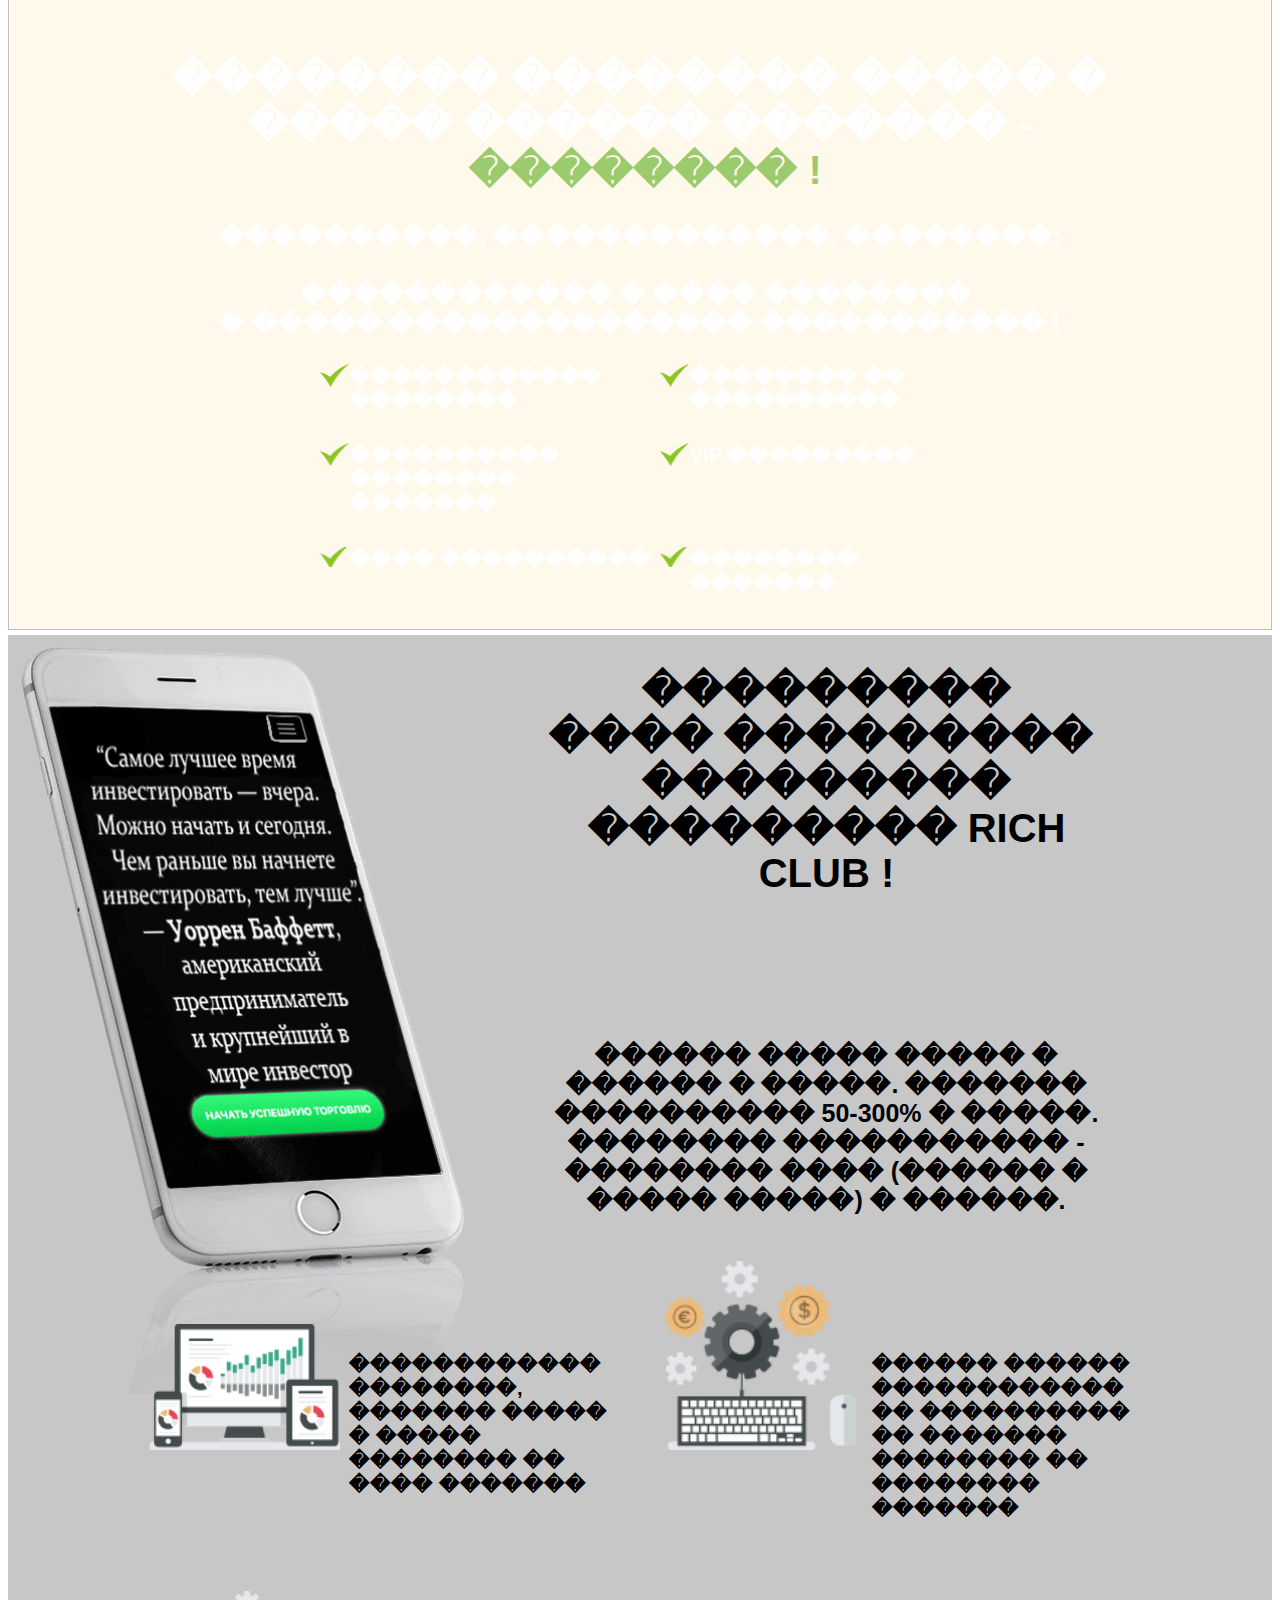
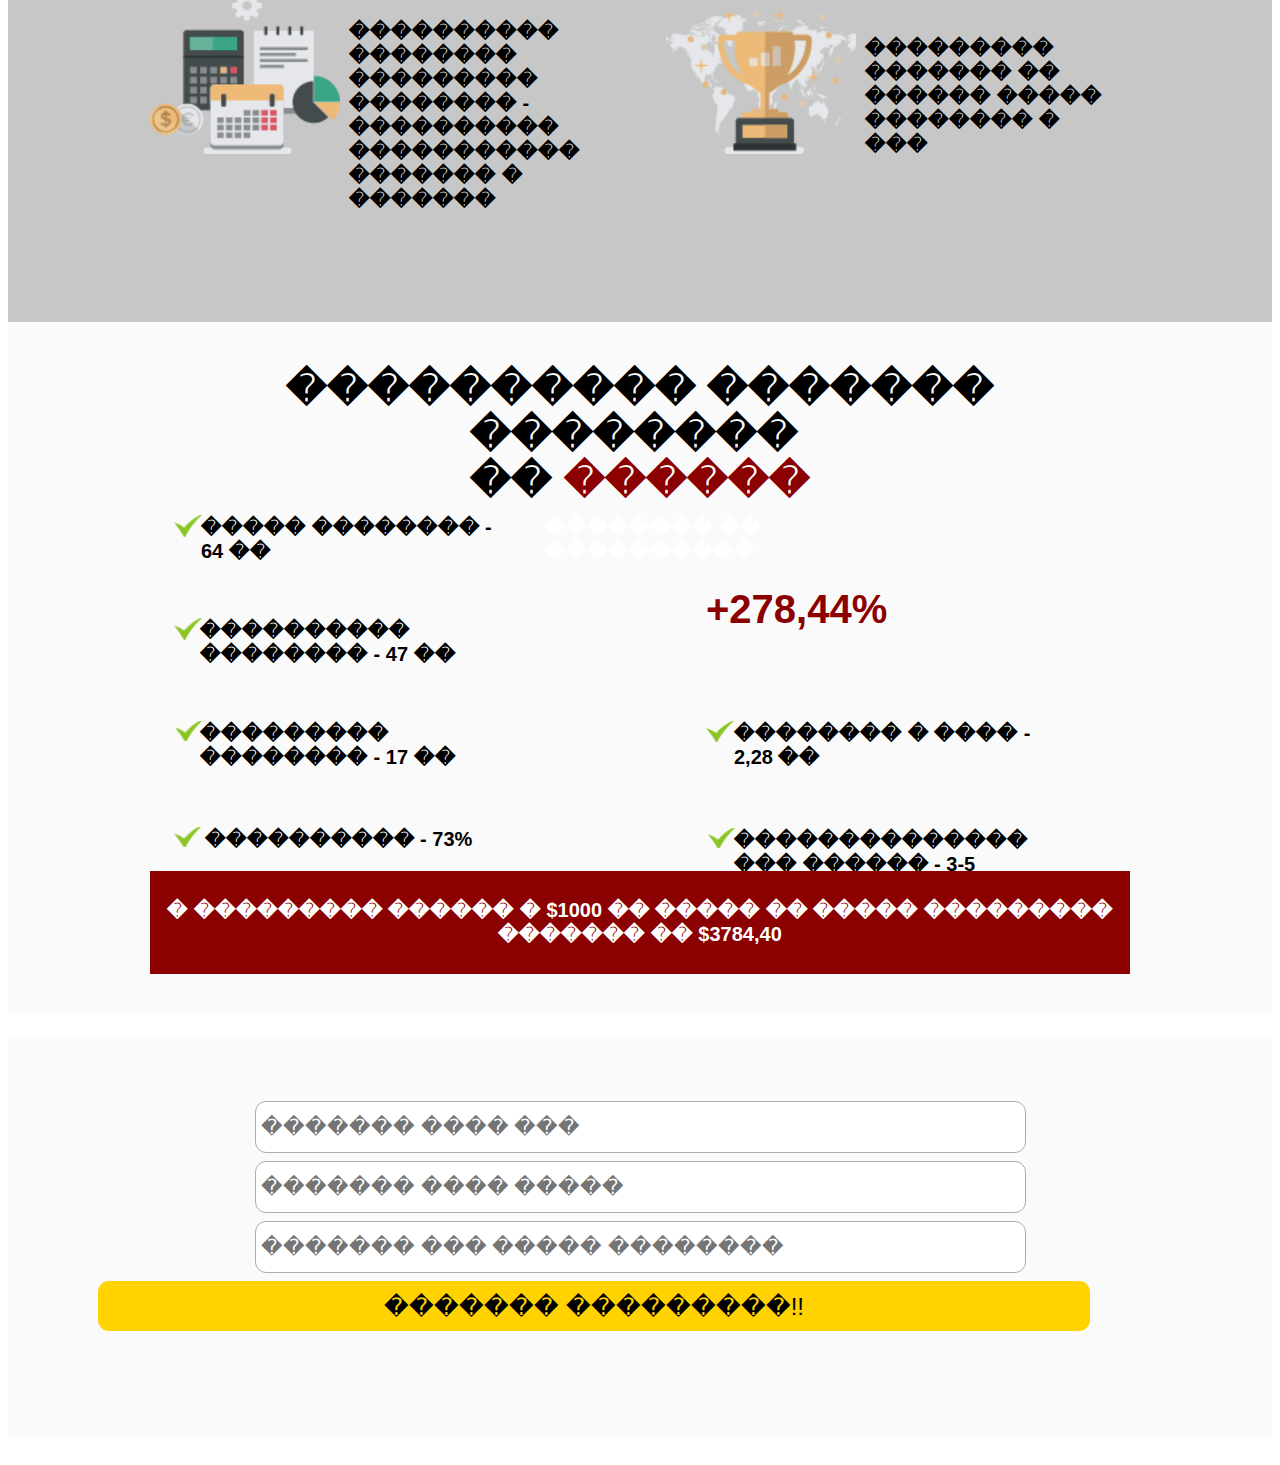
==== index.htm @ 6440cd46 "1" ====
<!DOCTYPE html>
<html lang="ru">
<head>
   
    
    
    
    <link id="viewerMainStyle" rel="stylesheet" type="text/css" href="https://static.parastorage.com/services/wix-bolt/1.2495.0/node_modules/wix-santa/static/css/viewer.min.css">
   
        <link rel="stylesheet" type="text/css" href="https://static.parastorage.com/services/santa-resources/resources/viewer/user-site-fonts/v5/languages.css">
        <link rel="stylesheet" type="text/css" href="https://fonts.googleapis.com/css?family=Anton:n,b,i,bi|Basic:n,b,i,bi|Caudex:n,b,i,bi|Chelsea+Market:n,b,i,bi|Corben:n,b,i,bi|EB+Garamond:n,b,i,bi|Enriqueta:n,b,i,bi|Forum:n,b,i,bi|Fredericka+the+Great:n,b,i,bi|Jockey+One:n,b,i,bi|Josefin+Slab:n,b,i,bi|Jura:n,b,i,bi|Kelly+Slab:n,b,i,bi|Marck+Script:n,b,i,bi|Lobster:n,b,i,bi|Mr+De+Haviland:n,b,i,bi|Niconne:n,b,i,bi|Noticia+Text:n,b,i,bi|Overlock:n,b,i,bi|Patrick+Hand:n,b,i,bi|Play:n,b,i,bi|Sarina:n,b,i,bi|Signika:n,b,i,bi|Spinnaker:n,b,i,bi|Monoton:n,b,i,bi|Sacramento:n,b,i,bi|Cookie:n,b,i,bi|Raleway:n,b,i,bi|Open+Sans+Condensed:300:n,b,i,bi|Amatic+SC:n,b,i,bi|Cinzel:n,b,i,bi|Sail:n,b,i,bi|Playfair+Display:n,b,i,bi|Libre+Baskerville:n,b,i,bi|Roboto:n,b,i,bi|Roboto:n,b,i,bi|Roboto:n,b,i,bi|Work+Sans:n,b,i,bi|Work+Sans:n,b,i,bi|Poppins:n,b,i,bi|Poppins:n,b,i,bi|Barlow:n,b,i,bi|Barlow:n,b,i,bi|Oswald:n,b,i,bi|Oswald:n,b,i,bi|Oswald:n,b,i,bi|Cormorant+Garamond:n,b,i,bi|Cormorant+Garamond:n,b,i,bi|Cormorant+Garamond:n,b,i,bi|Playfair+Display:n,b,i,bi|Dancing+Script:n,b,i,bi|Damion:n,b,i,bi|Suez+One:n,b,i,bi|Rozha+One:n,b,i,bi|Raleway:n,b,i,bi|Lato:n,b,i,bi|Questrial:n,b,i,bi|Montserrat:n,b,i,bi|&amp;subset=hebrew,arabic,latin">
    <link href="css/index.css" rel="stylesheet" type="text/css">
            <title>�������� �������</title>
        

        </head>

            
                <body class="prewarmup">
            

    


    <div id="SITE_CONTAINER"><style type="text/css" data-styleid="uploadedFonts"></style><div><style type="text/css" data-styleid="theme_fonts">.font_0 {font: normal normal normal 40px/1.4em proxima-n-w01-reg,sans-serif ;color:#414141;} 
.font_1 {font: normal normal normal 16px/1.4em din-next-w01-light,din-next-w02-light,din-next-w10-light,sans-serif ;color:#999997;} 
.font_2 {font: normal normal normal 28px/1.4em proxima-n-w01-reg,sans-serif ;color:#414141;} 
.font_3 {font: normal normal normal 60px/1.4em proxima-n-w01-reg,sans-serif ;color:#414141;} 
.font_4 {font: normal normal normal 40px/1.4em proxima-n-w01-reg,sans-serif ;color:#414141;} 
.font_5 {font: normal normal normal 25px/1.4em proxima-n-w01-reg,sans-serif ;color:#414141;} 
.font_6 {font: normal normal normal 22px/1.4em proxima-n-w01-reg,sans-serif ;color:#414141;} 
.font_7 {font: normal normal normal 17px/1.4em proxima-n-w01-reg,sans-serif ;color:#414141;} 
.font_8 {font: normal normal normal 15px/1.4em proxima-n-w01-reg,sans-serif ;color:#414141;} 
.font_9 {font: normal normal normal 14px/1.4em proxima-n-w01-reg,sans-serif ;color:#414141;} 
.font_10 {font: normal normal normal 12px/1.4em din-next-w01-light,din-next-w02-light,din-next-w10-light,sans-serif ;color:#999997;} 
</style><style type="text/css" data-styleid="theme_colors">.color_0 {color: #FFFFFF;}
.backcolor_0 {background-color: #FFFFFF;}
.color_1 {color: #FFFFFF;}
.backcolor_1 {background-color: #FFFFFF;}
.color_2 {color: #000000;}
.backcolor_2 {background-color: #000000;}
.color_3 {color: #ED1C24;}
.backcolor_3 {background-color: #ED1C24;}
.color_4 {color: #0088CB;}
.backcolor_4 {background-color: #0088CB;}
.color_5 {color: #FFCB05;}
.backcolor_5 {background-color: #FFCB05;}
.color_6 {color: #727272;}
.backcolor_6 {background-color: #727272;}
.color_7 {color: #B0B0B0;}
.backcolor_7 {background-color: #B0B0B0;}
.color_8 {color: #FFFFFF;}
.backcolor_8 {background-color: #FFFFFF;}
.color_9 {color: #727272;}
.backcolor_9 {background-color: #727272;}
.color_10 {color: #B0B0B0;}
.backcolor_10 {background-color: #B0B0B0;}
.color_11 {color: #FFFFFF;}
.backcolor_11 {background-color: #FFFFFF;}
.color_12 {color: #E8E6E6;}
.backcolor_12 {background-color: #E8E6E6;}
.color_13 {color: #C7C7C7;}
.backcolor_13 {background-color: #C7C7C7;}
.color_14 {color: #999997;}
.backcolor_14 {background-color: #999997;}
.color_15 {color: #414141;}
.backcolor_15 {background-color: #414141;}
.color_16 {color: #D9F0FD;}
.backcolor_16 {background-color: #D9F0FD;}
.color_17 {color: #BEE5FB;}
.backcolor_17 {background-color: #BEE5FB;}
.color_18 {color: #7FCCF7;}
.backcolor_18 {background-color: #7FCCF7;}
.color_19 {color: #40667C;}
.backcolor_19 {background-color: #40667C;}
.color_20 {color: #213D4D;}
.backcolor_20 {background-color: #213D4D;}
.color_21 {color: #ADC6F8;}
.backcolor_21 {background-color: #ADC6F8;}
.color_22 {color: #83A8F0;}
.backcolor_22 {background-color: #83A8F0;}
.color_23 {color: #155DE9;}
.backcolor_23 {background-color: #155DE9;}
.color_24 {color: #0E3E9B;}
.backcolor_24 {background-color: #0E3E9B;}
.color_25 {color: #071F4E;}
.backcolor_25 {background-color: #071F4E;}
.color_26 {color: #C4AEDD;}
.backcolor_26 {background-color: #C4AEDD;}
.color_27 {color: #9C7FBA;}
.backcolor_27 {background-color: #9C7FBA;}
.color_28 {color: #663898;}
.backcolor_28 {background-color: #663898;}
.color_29 {color: #442565;}
.backcolor_29 {background-color: #442565;}
.color_30 {color: #221333;}
.backcolor_30 {background-color: #221333;}
.color_31 {color: #E5FAD1;}
.backcolor_31 {background-color: #E5FAD1;}
.color_32 {color: #CAE5AF;}
.backcolor_32 {background-color: #CAE5AF;}
.color_33 {color: #9BCB6C;}
.backcolor_33 {background-color: #9BCB6C;}
.color_34 {color: #4E6636;}
.backcolor_34 {background-color: #4E6636;}
.color_35 {color: #27331B;}
.backcolor_35 {background-color: #27331B;}
</style></div><div data-aid="stylesContainer"><style type="text/css" data-styleid="pc1">.pc1screenWidthBackground {position:absolute;top:0;right:0;bottom:0;left:0;}
.pc1[data-state~="fixedPosition"] {position:fixed !important;left:auto !important;z-index:50;}
.pc1[data-state~="fixedPosition"].pc1_footer {top:auto;bottom:0;}
.pc1bg {position:absolute;top:0;right:0;bottom:0;left:0;}
.pc1inlineContent {position:absolute;top:0;right:0;bottom:0;left:0;}
.pc1centeredContent {position:absolute;top:0;right:0;bottom:0;left:0;}</style><style type="text/css" data-styleid="siteBackground">.siteBackground {width:100%;position:absolute;}
.siteBackgroundbgBeforeTransition {position:absolute;top:0;}
.siteBackgroundbgAfterTransition {position:absolute;top:0;}</style><style type="text/css" data-styleid="fc1">.fc1screenWidthBackground {position:absolute;top:0;right:0;bottom:0;left:0;}
.fc1[data-state~="fixedPosition"] {position:fixed !important;left:auto !important;z-index:50;}
.fc1[data-state~="fixedPosition"].fc1_footer {top:auto;bottom:0;}
.fc1bg {position:absolute;top:0;right:0;bottom:0;left:0;}
.fc1inlineContent {position:absolute;top:0;right:0;bottom:0;left:0;}
.fc1centeredContent {position:absolute;top:0;right:0;bottom:0;left:0;}</style><style type="text/css" data-styleid="p2">.p2bg {overflow:hidden;position:absolute;top:0;right:0;bottom:0;left:0;background-color:rgba(255, 255, 255, 1);}
.p2[data-state~="mobileView"] .p2bg {left:10px;right:10px;}
.p2inlineContent {position:absolute;top:0;right:0;bottom:0;left:0;bottom:20px;}</style><style type="text/css" data-styleid="strc1">.strc1:not([data-mobile-responsive]) > .strc1inlineContent {position:absolute;top:0;right:0;bottom:0;left:0;}
.strc1[data-mobile-responsive] > .strc1inlineContent {position:relative;}
.strc1[data-responsive] {display:-ms-grid;display:grid;justify-content:center;grid-template-columns:100%;grid-template-rows:1fr;-ms-grid-columns:100%;-ms-grid-rows:1fr;}
.strc1[data-responsive] > .strc1inlineContent {display:flex;}
.strc1[data-responsive] > * {position:relative;grid-row-start:1;grid-column-start:1;grid-row-end:2;grid-column-end:2;-ms-grid-row-span:1;-ms-grid-column-span:1;margin:0 auto;}</style><style type="text/css" data-styleid="mc1">.mc1:not([data-mobile-responsive]) .mc1inlineContent,.mc1:not([data-mobile-responsive]) .mc1container {position:absolute;top:0;right:0;bottom:0;left:0;}</style><style type="text/css" data-styleid="ca1">.ca1_zoomedin {cursor:url(https://static.parastorage.com/services/skins/2.1229.80/images/wysiwyg/core/themes/base/cursor_zoom_out.png), url(https://static.parastorage.com/services/skins/2.1229.80/images/wysiwyg/core/themes/base/cursor_zoom_out.cur), auto;overflow:hidden;display:block;}
.ca1_zoomedout {cursor:url(https://static.parastorage.com/services/skins/2.1229.80/images/wysiwyg/core/themes/base/cursor_zoom_in.png), url(https://static.parastorage.com/services/skins/2.1229.80/images/wysiwyg/core/themes/base/cursor_zoom_in.cur), auto;}
.ca1link {display:block;overflow:hidden;}
.ca1img {overflow:hidden;}
.ca1imgimage {position:static;box-shadow:#000 0 0 0;user-select:none;}</style><style type="text/css" data-styleid="txtNew">.txtNew {word-wrap:break-word;text-align:start;}
.txtNew_override-left * {text-align:left !important;}
.txtNew_override-right * {text-align:right !important;}
.txtNew_override-center * {text-align:center !important;}
.txtNew_override-justify * {text-align:justify !important;}
.txtNew > * {pointer-events:auto;}
.txtNew li {font-style:inherit;font-weight:inherit;line-height:inherit;letter-spacing:normal;}
.txtNew ol,.txtNew ul {padding-left:1.3em;padding-right:0;margin-left:0.5em;margin-right:0;line-height:normal;letter-spacing:normal;}
.txtNew ul {list-style-type:disc;}
.txtNew ol {list-style-type:decimal;}
.txtNew ul ul,.txtNew ol ul {list-style-type:circle;}
.txtNew ul ul ul,.txtNew ol ul ul {list-style-type:square;}
.txtNew ul ol ul,.txtNew ol ol ul {list-style-type:square;}
.txtNew ul[dir="rtl"],.txtNew ol[dir="rtl"] {padding-left:0;padding-right:1.3em;margin-left:0;margin-right:0.5em;}
.txtNew ul[dir="rtl"] ul,.txtNew ul[dir="rtl"] ol,.txtNew ol[dir="rtl"] ul,.txtNew ol[dir="rtl"] ol {padding-left:0;padding-right:1.3em;margin-left:0;margin-right:0.5em;}
.txtNew p {margin:0;line-height:normal;letter-spacing:normal;}
.txtNew h1 {margin:0;line-height:normal;letter-spacing:normal;}
.txtNew h2 {margin:0;line-height:normal;letter-spacing:normal;}
.txtNew h3 {margin:0;line-height:normal;letter-spacing:normal;}
.txtNew h4 {margin:0;line-height:normal;letter-spacing:normal;}
.txtNew h5 {margin:0;line-height:normal;letter-spacing:normal;}
.txtNew h6 {margin:0;line-height:normal;letter-spacing:normal;}
.txtNew a {color:inherit;}</style><style type="text/css" data-styleid="s_BIwzIGroupSkin">.s_BIwzIGroupSkin {pointer-events:none;}
.s_BIwzIGroupSkin_ie10 {max-width:0;max-height:0;}
.s_BIwzIGroupSkininlineContent {pointer-events:all;}</style><style type="text/css" data-styleid="style-jvmhqflw">.style-jvmhqflwbg {overflow:hidden;position:absolute;top:0;right:0;bottom:0;left:0;background-color:rgba(139, 0, 0, 1);}
.style-jvmhqflwinlineContent {position:absolute;top:0;right:0;bottom:0;left:0;}</style></div></div></header><main data-is-mobile="false" data-is-mesh="true" data-site-width="980" style="left:0;margin-left:0;width:100%;min-width:980px;top:0;bottom:;right:;position:" class="pc1" data-state="" id="PAGES_CONTAINER"><div style="left:0" id="PAGES_CONTAINERscreenWidthBackground" class="pc1screenWidthBackground"></div><div style="position:relative" id="PAGES_CONTAINERcenteredContent" class="pc1centeredContent"><div style="display:none" id="PAGES_CONTAINERbg" class="pc1bg"></div><div style="position:relative" id="PAGES_CONTAINERinlineContent" class="pc1inlineContent"><div style="width:100%"><div data-ismobile="false" data-is-mesh-layout="true" style="height:100%;left:0;position:relative;top:;bottom:;right:" class="p2" id="c1dmp"><div style="margin-left:calc((100% - 980px) / 2);width:980px" id="c1dmpbg" class="p2bg"></div><div id="c1dmpinlineContent" class="p2inlineContent"><style id="c1dmp-mesh-styles">
    
#c1dmpinlineContent {
    height: auto;
    width: 100%;
    position: relative;
}

#c1dmpinlineContent-gridWrapper {
    display: flex;
    pointer-events: none;
}

#c1dmpinlineContent-gridContainer {
    position: static;
    display: grid;
    height: auto;
    width: 100%;
    min-height: 604px;
    margin-top: -104px;
    grid-template-rows: min-content min-content min-content min-content min-content min-content 1fr;
    grid-template-columns: 100%;
    padding-bottom: 20px;
    box-sizing: border-box;
}

#comp-jvmfhn15 {
    position: relative;
    margin: 0px 0px 5px calc((100% - 980px) * 0.5);
    left: 0px;
    grid-area: 1 / 1 / 2 / 2;
    justify-self: start;
    align-self: start;
}

#comp-jvmgnqwz {
    position: relative;
    margin: 0px 0px 1px calc((100% - 980px) * 0.5);
    left: 0px;
    grid-area: 2 / 1 / 3 / 2;
    justify-self: start;
    align-self: start;
}

#comp-jvmhf3rq {
    position: relative;
    margin: 0px 0px 0 calc((100% - 980px) * 0.5);
    left: 0px;
    grid-area: 3 / 1 / 7 / 2;
    justify-self: start;
    align-self: start;
}

#comp-jvmhfhe9 {
    position: relative;
    margin: 42px 0px 10px calc((100% - 980px) * 0.5);
    left: 0px;
    grid-area: 3 / 1 / 4 / 2;
    justify-self: start;
    align-self: start;
}

#comp-jvmhpsmm {
    position: relative;
    margin: 0px 0px 63px calc((100% - 980px) * 0.5);
    left: 0px;
    grid-area: 5 / 1 / 6 / 2;
    justify-self: start;
    align-self: start;
}

#comp-jvmht5jy {
    position: relative;
    margin: 0px 0px 0 calc((100% - 980px) * 0.5);
    left: 0px;
    grid-area: 7 / 1 / 8 / 2;
    justify-self: start;
    align-self: start;
}

#c1dmpinlineContent-wedge-5 {
    visibility: hidden;
    height: 548px;
    width: 0;
    grid-area: 3 / 1 / 5 / 2;
}

#c1dmpcenteredContent {
    position: relative;
}

#c1dmpinlineContent-gridContainer > * {
    pointer-events: initial;
}

#c1dmpinlineContent-gridContainer > [id$="-rotated-wrapper"] {
    pointer-events: none;
}

#c1dmpinlineContent-gridContainer > [id$="-rotated-wrapper"] > * {
    pointer-events: initial;
}</style><div id="c1dmpinlineContent-gridWrapper" data-mesh-internal="true"><div id="c1dmpinlineContent-gridContainer" data-mesh-internal="true"><section style="left:0;width:100%;min-width:980px;height:auto;top:;bottom:;right:;position:;margin-left:0" data-responsive="true" data-is-screen-width="true" data-col-margin="0" data-row-margin="0" class="strc1" id="comp-jvmfhn15"><div style="position:absolute;top:0;width:calc(100% - 0px);height:100%;overflow:hidden;pointer-events:auto;min-width:980px;left:0;right:0;bottom:0" data-page-id="c1dmp" data-enable-video="true" data-bg-effect-name="" data-media-type="" data-render-fixed-position="true" data-use-clip-path="" data-needs-clipping="" class="strc1balata" id="comp-jvmfhn15balata"><div style="position:absolute;width:100%;height:100%;top:0;background-color:transparent" data-background-image="" data-position="absolute" class="bgColor" id="comp-jvmfhn15balatabgcolor"><div style="width:100%;height:100%;position:absolute;top:0;background-image:;opacity:1" id="comp-jvmfhn15balatabgcoloroverlay" class="bgColoroverlay"></div></div></div><div style="position:relative;width:calc(100% - 0px);min-width:980px" id="comp-jvmfhn15inlineContent" class="strc1inlineContent"><div style="position:relative;width:100%;left:0;flex:980;margin-left:0;min-width:980px;top:0;margin-top:0;margin-bottom:0;height:;display:flex;bottom:;right:" data-content-width="980" data-is-mesh="true" class="mc1" id="comp-jvmfhn6j"><div style="position:relative;height:100%;width:100%" id="comp-jvmfhn6jcontainer" class="mc1container"><div style="position:absolute;top:0;width:100%;height:100%;overflow:hidden;pointer-events:auto;left:0;right:0;bottom:0" data-page-id="c1dmp" data-enable-video="true" data-bg-effect-name="" data-media-type="Image" data-render-fixed-position="true" data-use-clip-path="" data-needs-clipping="" class="mc1balata" id="comp-jvmfhn6jbalata"><div style="position:absolute;width:100%;height:100%;top:0;background-color:rgba(255, 249, 235, 1)" data-background-image="" data-position="absolute" class="bgColor" id="comp-jvmfhn6jbalatabgcolor"><div style="width:100%;height:100%;position:absolute;top:0;background-image:;opacity:1" id="comp-jvmfhn6jbalatabgcoloroverlay" class="bgColoroverlay"></div></div><div style="position:absolute;pointer-events:auto;width:100%;height:100%;top:0" data-effect="none" data-fitting="fill" data-align="center" class="bgMedia" id="comp-jvmfhn6jbalatamedia"><div data-type="image" style="width:100%;height:100%;position:absolute;top:0;left:0" data-has-bg-scroll-effect="" data-style="position:absolute" class="bgImage" id="comp-jvmfhn6jbalatamediaimage"><img id="comp-jvmfhn6jbalatamediaimageimage" style="width:100%;height:100%;object-position:50% 50%;object-fit:cover" alt="" data-type="image" itemProp="image" src="https://static.wixstatic.com/media/fa9b97_bba83a8e0618417a890f71d137fee001~mv2.jpg/v1/fill/w_245,h_138,al_c,q_80,usm_0.66_1.00_0.01,blur_2/fa9b97_bba83a8e0618417a890f71d137fee001~mv2.jpg"/></div></div></div><div style="position:relative;left:0;right:0;top:0;bottom:0;width:100%;height:100%" id="comp-jvmfhn6jinlineContentParent" class="mc1inlineContentParent"><div style="width:100%;position:relative;top:0;bottom:0" id="comp-jvmfhn6jinlineContent" class="mc1inlineContent"><style id="comp-jvmfhn6j-mesh-styles">
    
#comp-jvmfhn6jinlineContent {
    height: auto;
    width: 100%;
    position: relative;
}

#comp-jvmfhn6jinlineContent-gridWrapper {
    pointer-events: none;
}

#comp-jvmfhn6jinlineContent-gridContainer {
    position: static;
    display: grid;
    height: auto;
    width: 100%;
    min-height: auto;
    grid-template-rows: min-content 1fr;
    grid-template-columns: 100%;
}

#comp-jvmfjasd {
    position: relative;
    margin: 151px 0px 26px calc((100% - 980px) * 0.5);
    left: 0px;
    grid-area: 1 / 1 / 2 / 2;
    justify-self: start;
    align-self: start;
}

#comp-jvmhhapa {
    position: relative;
    margin: 0px 0px 35px calc((100% - 980px) * 0.5);
    left: 170px;
    grid-area: 2 / 1 / 3 / 2;
    justify-self: start;
    align-self: start;
}

#comp-jvmfhn6jcenteredContent {
    position: relative;
}

#comp-jvmfhn6jinlineContent-gridContainer > * {
    pointer-events: initial;
}

#comp-jvmfhn6jinlineContent-gridContainer > [id$="-rotated-wrapper"] {
    pointer-events: none;
}

#comp-jvmfhn6jinlineContent-gridContainer > [id$="-rotated-wrapper"] > * {
    pointer-events: initial;
}</style><div id="comp-jvmfhn6jinlineContent-gridWrapper" data-mesh-internal="true"><div id="comp-jvmfhn6jinlineContent-gridContainer" data-mesh-internal="true"><div data-packed="false" style="top:;bottom:;left:;right:;width:980px;height:auto;position:;min-height:233px;pointer-events:none" data-min-height="233" class="txtNew" id="comp-jvmfjasd"><h1 class="font_0" style="text-align:center;"><span style="font-weight:bold;"><span class="color_11">�������� �������� ����� � ����� ������ ������� -</span>&nbsp;<span class="color_33">�������� !</span></span></h1>

<h2 class="font_2" style="font-size:25px; text-align:center;">&nbsp;</h2>

<h2 class="font_2" style="font-size:25px; text-align:center;"><span class="color_11"><span style="font-weight:bold;"><span style="font-size:25px;">����������, �������������, ��������:</span></span></span></h2>

<h2 class="font_2" style="font-size:25px; text-align:center;"><span class="color_11"><span style="font-weight:bold;"><span style="font-size:25px;"><span class="wixGuard"></br></span></span></span></span></h2>

<h3 class="font_3" style="font-size:25px; text-align:center;"><span class="color_11"><span style="font-weight:bold;"><span style="font-size:25px;">������������ � ���� ��������&nbsp;<br />
� ����� �������������� ����������� !</span></span></span></h3></div><div style="pointer-events:none;top:;bottom:;left:;right:;position:" class="s_BIwzIGroupSkin" id="comp-jvmhhapa"><div class="s_BIwzIGroupSkininlineContent" style="pointer-events:none" id="comp-jvmhhapainlineContent"><style id="comp-jvmhhapa-mesh-styles">
    
#comp-jvmhhapainlineContent {
    height: auto;
    width: 680px;
    position: relative;
}

#comp-jvmhhapainlineContent-gridWrapper {
    pointer-events: none;
}

#comp-jvmhhapainlineContent-gridContainer {
    position: static;
    display: grid;
    height: auto;
    width: 100%;
    min-height: auto;
    grid-template-rows: min-content min-content 1fr;
    grid-template-columns: 100%;
}

#comp-jvmge907 {
    position: relative;
    margin: 0px 0px 31px 0;
    left: 0px;
    grid-area: 1 / 1 / 2 / 2;
    justify-self: start;
    align-self: start;
}

#comp-jvmflqsy {
    position: relative;
    margin: 0px 0px 31px 0;
    left: 30px;
    grid-area: 1 / 1 / 2 / 2;
    justify-self: start;
    align-self: start;
}

#comp-jvmghg2u {
    position: relative;
    margin: 0px 0px 31px 0;
    left: 340px;
    grid-area: 1 / 1 / 2 / 2;
    justify-self: start;
    align-self: start;
}

#comp-jvmghg2j {
    position: relative;
    margin: 0px 0px 31px 0;
    left: 370px;
    grid-area: 1 / 1 / 2 / 2;
    justify-self: start;
    align-self: start;
}

#comp-jvmggnab {
    position: relative;
    margin: 0px 0px 56px 0;
    left: 0px;
    grid-area: 2 / 1 / 3 / 2;
    justify-self: start;
    align-self: start;
}

#comp-jvmggn93 {
    position: relative;
    margin: 0px 0px 32px 0;
    left: 30px;
    grid-area: 2 / 1 / 3 / 2;
    justify-self: start;
    align-self: start;
}

#comp-jvmgjcfi {
    position: relative;
    margin: 0px 0px 56px 0;
    left: 340px;
    grid-area: 2 / 1 / 3 / 2;
    justify-self: start;
    align-self: start;
}

#comp-jvmgjcf9 {
    position: relative;
    margin: 0px 0px 56px 0;
    left: 370px;
    grid-area: 2 / 1 / 3 / 2;
    justify-self: start;
    align-self: start;
}

#comp-jvmgh6tq {
    position: relative;
    margin: 0px 0px 3px 0;
    left: 0px;
    grid-area: 3 / 1 / 4 / 2;
    justify-self: start;
    align-self: start;
}

#comp-jvmgh6te {
    position: relative;
    margin: 0px 0px 0px 0;
    left: 30px;
    grid-area: 3 / 1 / 4 / 2;
    justify-self: start;
    align-self: start;
}

#comp-jvmgjm53 {
    position: relative;
    margin: 0px 0px 3px 0;
    left: 340px;
    grid-area: 3 / 1 / 4 / 2;
    justify-self: start;
    align-self: start;
}

#comp-jvmgjm4v {
    position: relative;
    margin: 0px 0px 0px 0;
    left: 370px;
    grid-area: 3 / 1 / 4 / 2;
    justify-self: start;
    align-self: start;
}

#comp-jvmhhapacenteredContent {
    position: relative;
}

#comp-jvmhhapainlineContent-gridContainer > * {
    pointer-events: initial;
}

#comp-jvmhhapainlineContent-gridContainer > [id$="-rotated-wrapper"] {
    pointer-events: none;
}

#comp-jvmhhapainlineContent-gridContainer > [id$="-rotated-wrapper"] > * {
    pointer-events: initial;
}</style><div id="comp-jvmhhapainlineContent-gridWrapper" data-mesh-internal="true"><div id="comp-jvmhhapainlineContent-gridContainer" data-mesh-internal="true"><div style="top:;bottom:;left:;right:;width:29px;height:23px;position:" data-exact-height="23" data-content-padding-horizontal="0" data-content-padding-vertical="0" data-display-mode="fill" title="" class="ca1" id="comp-jvmge907"><div style="width:29px;height:23px" id="comp-jvmge907link" class="ca1link"><div style="width:29px;height:23px;position:relative;top:0;left:0" data-has-bg-scroll-effect="" data-style="" class="ca1img" id="comp-jvmge907img"><img id="comp-jvmge907imgimage" style="object-position:50% 50%;width:29px;height:23px;object-fit:cover" alt="checkmark.png" data-type="image" itemProp="image" src="./images/checkmark.png"/></div></div></div><div data-packed="false" style="top:;bottom:;left:;right:;width:310px;height:auto;position:;min-height:23px;pointer-events:none" data-min-height="23" class="txtNew" id="comp-jvmflqsy"><h2 class="font_2" style="font-size:20px;"><span class="color_11"><span style="font-weight:bold;"><span style="font-size:20px;">������������ ��������</span></span></span></h2></div><div style="top:;bottom:;left:;right:;width:29px;height:23px;position:" data-exact-height="23" data-content-padding-horizontal="0" data-content-padding-vertical="0" data-display-mode="fill" title="" class="ca1" id="comp-jvmghg2u"><div style="width:29px;height:23px" id="comp-jvmghg2ulink" class="ca1link"><div style="width:29px;height:23px;position:relative;top:0;left:0" data-has-bg-scroll-effect="" data-style="" class="ca1img" id="comp-jvmghg2uimg"><img id="comp-jvmghg2uimgimage" style="object-position:50% 50%;width:29px;height:23px;object-fit:cover" alt="checkmark.png" data-type="image" itemProp="image" src="./images/checkmark.png"/></div></div></div><div data-packed="false" style="top:;bottom:;left:;right:;width:310px;height:auto;position:;min-height:23px;pointer-events:none" data-min-height="23" class="txtNew" id="comp-jvmghg2j"><h2 class="font_2" style="font-size:20px;"><span class="color_11"><span style="font-weight:bold;"><span style="font-size:20px;">�������� �� ����������</span></span></span></h2></div><div style="top:;bottom:;left:;right:;width:29px;height:23px;position:" data-exact-height="23" data-content-padding-horizontal="0" data-content-padding-vertical="0" data-display-mode="fill" title="" class="ca1" id="comp-jvmggnab"><div style="width:29px;height:23px" id="comp-jvmggnablink" class="ca1link"><div style="width:29px;height:23px;position:relative;top:0;left:0" data-has-bg-scroll-effect="" data-style="" class="ca1img" id="comp-jvmggnabimg"><img id="comp-jvmggnabimgimage" style="object-position:50% 50%;width:29px;height:23px;object-fit:cover" alt="checkmark.png" data-type="image" itemProp="image" src="./images/checkmark.png"/></div></div></div><div data-packed="false" style="top:;bottom:;left:;right:;width:310px;height:auto;position:;min-height:47px;pointer-events:none" data-min-height="47" class="txtNew" id="comp-jvmggn93"><h2 class="font_2" style="font-size:20px;"><span class="color_11"><span style="font-weight:bold;"><span style="font-size:20px;">���������� �������� �������</span></span></span></h2></div><div style="top:;bottom:;left:;right:;width:29px;height:23px;position:" data-exact-height="23" data-content-padding-horizontal="0" data-content-padding-vertical="0" data-display-mode="fill" title="" class="ca1" id="comp-jvmgjcfi"><div style="width:29px;height:23px" id="comp-jvmgjcfilink" class="ca1link"><div style="width:29px;height:23px;position:relative;top:0;left:0" data-has-bg-scroll-effect="" data-style="" class="ca1img" id="comp-jvmgjcfiimg"><img id="comp-jvmgjcfiimgimage" style="object-position:50% 50%;width:29px;height:23px;object-fit:cover" alt="checkmark.png" data-type="image" itemProp="image" src="./images/checkmark.png"/></div></div></div><div data-packed="false" style="top:;bottom:;left:;right:;width:310px;height:auto;position:;min-height:23px;pointer-events:none" data-min-height="23" class="txtNew" id="comp-jvmgjcf9"><h2 class="font_2" style="font-size:20px;"><span class="color_11"><span style="font-weight:bold;"><span style="font-size:20px;">VIP ���������</span></span></span></h2></div><div style="top:;bottom:;left:;right:;width:29px;height:20px;position:" data-exact-height="20" data-content-padding-horizontal="0" data-content-padding-vertical="0" data-display-mode="fill" title="" class="ca1" id="comp-jvmgh6tq"><div style="width:29px;height:20px" id="comp-jvmgh6tqlink" class="ca1link"><div style="width:29px;height:20px;position:relative;top:0;left:0" data-has-bg-scroll-effect="" data-style="" class="ca1img" id="comp-jvmgh6tqimg"><img id="comp-jvmgh6tqimgimage" style="object-position:50% 50%;width:29px;height:20px;object-fit:cover" alt="checkmark.png" data-type="image" itemProp="image" src="./images/checkmark.png"/></div></div></div><div data-packed="false" style="top:;bottom:;left:;right:;width:310px;height:auto;position:;min-height:23px;pointer-events:none" data-min-height="23" class="txtNew" id="comp-jvmgh6te"><h2 class="font_2" style="font-size:20px;"><span class="color_11"><span style="font-weight:bold;"><span style="font-size:20px;">���� ����������</span></span></span></h2></div><div style="top:;bottom:;left:;right:;width:29px;height:20px;position:" data-exact-height="20" data-content-padding-horizontal="0" data-content-padding-vertical="0" data-display-mode="fill" title="" class="ca1" id="comp-jvmgjm53"><div style="width:29px;height:20px" id="comp-jvmgjm53link" class="ca1link"><div style="width:29px;height:20px;position:relative;top:0;left:0" data-has-bg-scroll-effect="" data-style="" class="ca1img" id="comp-jvmgjm53img"><img id="comp-jvmgjm53imgimage" style="object-position:50% 50%;width:29px;height:20px;object-fit:cover" alt="checkmark.png" data-type="image" itemProp="image" src="./images/checkmark.png"/></div></div></div><div data-packed="false" style="top:;bottom:;left:;right:;width:310px;height:auto;position:;min-height:23px;pointer-events:none" data-min-height="23" class="txtNew" id="comp-jvmgjm4v"><h2 class="font_2" style="font-size:20px;"><span class="color_11"><span style="font-weight:bold;"><span style="font-size:20px;">�������� �������</span></span></span></h2></div></div></div></div></div></div></div></div></div></div></div></div></section><section style="left:0;width:100%;min-width:980px;height:auto;top:;bottom:;right:;position:;margin-left:0" data-responsive="true" data-is-screen-width="true" data-col-margin="0" data-row-margin="0" class="strc1" id="comp-jvmgnqwz"><div style="position:absolute;top:0;width:calc(100% - 0px);height:100%;overflow:hidden;pointer-events:auto;min-width:980px;left:0;right:0;bottom:0" data-page-id="c1dmp" data-enable-video="true" data-bg-effect-name="" data-media-type="" data-render-fixed-position="true" data-use-clip-path="" data-needs-clipping="" class="strc1balata" id="comp-jvmgnqwzbalata"><div style="position:absolute;width:100%;height:100%;top:0;background-color:transparent" data-background-image="" data-position="absolute" class="bgColor" id="comp-jvmgnqwzbalatabgcolor"><div style="width:100%;height:100%;position:absolute;top:0;background-image:;opacity:1" id="comp-jvmgnqwzbalatabgcoloroverlay" class="bgColoroverlay"></div></div></div><div style="position:relative;width:calc(100% - 0px);min-width:980px" id="comp-jvmgnqwzinlineContent" class="strc1inlineContent"><div style="position:relative;width:100%;left:0;flex:980;margin-left:0;min-width:980px;top:0;margin-top:0;margin-bottom:0;height:;display:flex;bottom:;right:" data-content-width="980" data-is-mesh="true" class="mc1" id="comp-jvmgnr1q"><div style="position:relative;height:100%;width:100%" id="comp-jvmgnr1qcontainer" class="mc1container"><div style="position:absolute;top:0;width:100%;height:100%;overflow:hidden;pointer-events:auto;left:0;right:0;bottom:0" data-page-id="c1dmp" data-enable-video="true" data-bg-effect-name="" data-media-type="" data-render-fixed-position="true" data-use-clip-path="" data-needs-clipping="" class="mc1balata" id="comp-jvmgnr1qbalata"><div style="position:absolute;width:100%;height:100%;top:0;background-color:rgba(199, 199, 199, 1)" data-background-image="" data-position="absolute" class="bgColor" id="comp-jvmgnr1qbalatabgcolor"><div style="width:100%;height:100%;position:absolute;top:0;background-image:;opacity:1" id="comp-jvmgnr1qbalatabgcoloroverlay" class="bgColoroverlay"></div></div></div><div style="position:relative;left:0;right:0;top:0;bottom:0;width:100%;height:100%" id="comp-jvmgnr1qinlineContentParent" class="mc1inlineContentParent"><div style="width:100%;position:relative;top:0;bottom:0" id="comp-jvmgnr1qinlineContent" class="mc1inlineContent"><style id="comp-jvmgnr1q-mesh-styles">
    
#comp-jvmgnr1qinlineContent {
    height: auto;
    width: 100%;
    position: relative;
}

#comp-jvmgnr1qinlineContent-gridWrapper {
    pointer-events: none;
}

#comp-jvmgnr1qinlineContent-gridContainer {
    position: static;
    display: grid;
    height: auto;
    width: 100%;
    min-height: auto;
    grid-template-rows: min-content min-content 1fr;
    grid-template-columns: 100%;
}

#comp-jvmgrq6i {
    position: relative;
    margin: 9px 0px -133px calc((100% - 980px) * 0.5);
    left: -140px;
    grid-area: 1 / 1 / 2 / 2;
    justify-self: start;
    align-self: start;
}

#comp-jvmguhv4 {
    position: relative;
    margin: 32px 0px 21px calc((100% - 980px) * 0.5);
    left: 380px;
    grid-area: 1 / 1 / 2 / 2;
    justify-self: start;
    align-self: start;
}

#comp-jvmgxh9e {
    position: relative;
    margin: 63px 0px 10px calc((100% - 980px) * 0.5);
    left: 0px;
    grid-area: 2 / 1 / 3 / 2;
    justify-self: start;
    align-self: start;
}

#comp-jvmh1lqn {
    position: relative;
    margin: 0px 0px 66px calc((100% - 980px) * 0.5);
    left: 516px;
    grid-area: 2 / 1 / 3 / 2;
    justify-self: start;
    align-self: start;
}

#comp-jvmh57ee {
    position: relative;
    margin: 0px 0px 69px calc((100% - 980px) * 0.5);
    left: 0px;
    grid-area: 3 / 1 / 4 / 2;
    justify-self: start;
    align-self: start;
}

#comp-jvmh5gty {
    position: relative;
    margin: 17px 0px 10px calc((100% - 980px) * 0.5);
    left: 516px;
    grid-area: 3 / 1 / 4 / 2;
    justify-self: start;
    align-self: start;
}

#comp-jvmgnr1qcenteredContent {
    position: relative;
}

#comp-jvmgnr1qinlineContent-gridContainer > * {
    pointer-events: initial;
}

#comp-jvmgnr1qinlineContent-gridContainer > [id$="-rotated-wrapper"] {
    pointer-events: none;
}

#comp-jvmgnr1qinlineContent-gridContainer > [id$="-rotated-wrapper"] > * {
    pointer-events: initial;
}</style><div id="comp-jvmgnr1qinlineContent-gridWrapper" data-mesh-internal="true"><div id="comp-jvmgnr1qinlineContent-gridContainer" data-mesh-internal="true"><div style="top:;bottom:;left:;right:;width:462px;height:750px;position:" data-exact-height="750" data-content-padding-horizontal="0" data-content-padding-vertical="0" data-display-mode="fill" title="" class="ca1" id="comp-jvmgrq6i"><div style="width:462px;height:750px" id="comp-jvmgrq6ilink" class="ca1link"><div style="width:462px;height:750px;position:relative;top:0;left:0" data-has-bg-scroll-effect="" data-style="" class="ca1img" id="comp-jvmgrq6iimg"><img id="comp-jvmgrq6iimgimage" style="object-position:50% 50%;width:462px;height:750px;object-fit:cover" alt="phone_cut.png" data-type="image" itemProp="image" src="./images/phone_cut.png"/></div></div></div><div data-packed="false" style="top:;bottom:;left:;right:;width:593px;height:auto;position:;min-height:573px;pointer-events:none" data-min-height="573" class="txtNew" id="comp-jvmguhv4"><h1 class="font_0" style="text-align:center;"><span style="color:#000000;"><span style="font-weight:bold;">��������� ����&nbsp;���������&nbsp;<br />
��������� ���������&nbsp;RICH CLUB !</span></span></h1>

<h2 class="font_2" style="font-size:25px; text-align:center;">&nbsp;</h2>

<h2 class="font_2" style="font-size:25px; text-align:center;"><span class="wixGuard"></br> </span></h2>

<h2 class="font_2" style="font-size:25px; text-align:center;"><span class="wixGuard"></br> </span></h2>

<h2 class="font_2" style="font-size:25px; text-align:center;"><span class="wixGuard"></br> </span></h2>

<h2 class="font_2" style="font-size:25px; text-align:center;"><span class="wixGuard"></br> </span></h2>

<h2 class="font_2" style="font-size:25px; text-align:center;"><span style="color:#000000;"><span style="font-weight:bold;"><span style="font-size:25px;">������ ����� ����� � ������ � �����. ������� ���������� 50-300% � �����. �������� ����������� - �������� ���� (������ � ����� �����) � ������.</span></span></span></h2></div><div style="pointer-events:none;top:;bottom:;left:;right:;position:" class="s_BIwzIGroupSkin" id="comp-jvmgxh9e"><div class="s_BIwzIGroupSkininlineContent" style="pointer-events:none" id="comp-jvmgxh9einlineContent"><style id="comp-jvmgxh9e-mesh-styles">
    
#comp-jvmgxh9einlineContent {
    height: auto;
    width: 458px;
    position: relative;
}

#comp-jvmgxh9einlineContent-gridWrapper {
    pointer-events: none;
}

#comp-jvmgxh9einlineContent-gridContainer {
    position: static;
    display: grid;
    height: auto;
    width: 100%;
    min-height: auto;
    grid-template-rows: 1fr;
    grid-template-columns: 100%;
}

#comp-jvmgxhjm {
    position: relative;
    margin: 0px 0px 0px 0;
    left: 0px;
    grid-area: 1 / 1 / 2 / 2;
    justify-self: start;
    align-self: start;
}

#comp-jvmgxhkb {
    position: relative;
    margin: 28px 0px 5px 0;
    left: 199px;
    grid-area: 1 / 1 / 2 / 2;
    justify-self: start;
    align-self: start;
}

#comp-jvmgxh9ecenteredContent {
    position: relative;
}

#comp-jvmgxh9einlineContent-gridContainer > * {
    pointer-events: initial;
}

#comp-jvmgxh9einlineContent-gridContainer > [id$="-rotated-wrapper"] {
    pointer-events: none;
}

#comp-jvmgxh9einlineContent-gridContainer > [id$="-rotated-wrapper"] > * {
    pointer-events: initial;
}</style><div id="comp-jvmgxh9einlineContent-gridWrapper" data-mesh-internal="true"><div id="comp-jvmgxh9einlineContent-gridContainer" data-mesh-internal="true"><div style="top:;bottom:;left:;right:;width:190px;height:126px;position:" data-exact-height="126" data-content-padding-horizontal="0" data-content-padding-vertical="0" data-display-mode="fill" title="" class="ca1" id="comp-jvmgxhjm"><div style="width:190px;height:126px" id="comp-jvmgxhjmlink" class="ca1link"><div style="width:190px;height:126px;position:relative;top:0;left:0" data-has-bg-scroll-effect="" data-style="" class="ca1img" id="comp-jvmgxhjmimg"><img id="comp-jvmgxhjmimgimage" style="object-position:50% 50%;width:190px;height:126px;object-fit:cover" alt="ico1-uspeh.png" data-type="image" itemProp="image" src="./images/ico1-uspeh.png"/></div></div></div><div data-packed="false" style="top:;bottom:;left:;right:;width:259px;height:auto;position:;min-height:93px;pointer-events:none" data-min-height="93" class="txtNew" id="comp-jvmgxhkb"><h2 class="font_2" style="font-size:20px;"><span style="color:#000000;"><span style="font-weight:bold;"><span style="font-size:20px;">������������ ��������, �������&nbsp;������ ����� �������� �� ���� �������</span></span></span></h2></div></div></div></div></div><div style="pointer-events:none;top:;bottom:;left:;right:;position:" class="s_BIwzIGroupSkin" id="comp-jvmh1lqn"><div class="s_BIwzIGroupSkininlineContent" style="pointer-events:none" id="comp-jvmh1lqninlineContent"><style id="comp-jvmh1lqn-mesh-styles">
    
#comp-jvmh1lqninlineContent {
    height: auto;
    width: 465px;
    position: relative;
}

#comp-jvmh1lqninlineContent-gridWrapper {
    pointer-events: none;
}

#comp-jvmh1lqninlineContent-gridContainer {
    position: static;
    display: grid;
    height: auto;
    width: 100%;
    min-height: auto;
    grid-template-rows: 1fr;
    grid-template-columns: 100%;
}

#comp-jvmh1ly6 {
    position: relative;
    margin: 0px 0px 24px 0;
    left: 0px;
    grid-area: 1 / 1 / 2 / 2;
    justify-self: start;
    align-self: start;
}

#comp-jvmh1lyl {
    position: relative;
    margin: 91px 0px 5px 0;
    left: 206px;
    grid-area: 1 / 1 / 2 / 2;
    justify-self: start;
    align-self: start;
}

#comp-jvmh1lqncenteredContent {
    position: relative;
}

#comp-jvmh1lqninlineContent-gridContainer > * {
    pointer-events: initial;
}

#comp-jvmh1lqninlineContent-gridContainer > [id$="-rotated-wrapper"] {
    pointer-events: none;
}

#comp-jvmh1lqninlineContent-gridContainer > [id$="-rotated-wrapper"] > * {
    pointer-events: initial;
}</style><div id="comp-jvmh1lqninlineContent-gridWrapper" data-mesh-internal="true"><div id="comp-jvmh1lqninlineContent-gridContainer" data-mesh-internal="true"><div style="top:;bottom:;left:;right:;width:190px;height:189px;position:" data-exact-height="189" data-content-padding-horizontal="0" data-content-padding-vertical="0" data-display-mode="fill" title="" class="ca1" id="comp-jvmh1ly6"><div style="width:190px;height:189px" id="comp-jvmh1ly6link" class="ca1link"><div style="width:190px;height:189px;position:relative;top:0;left:0" data-has-bg-scroll-effect="" data-style="" class="ca1img" id="comp-jvmh1ly6img"><img id="comp-jvmh1ly6imgimage" style="object-position:50% 50%;width:190px;height:189px;object-fit:cover" alt="ico2-tochno.png" data-type="image" itemProp="image" src="./images/ico2-tochno.png"/></div></div></div><div data-packed="false" style="top:;bottom:;left:;right:;width:259px;height:auto;position:;min-height:117px;pointer-events:none" data-min-height="117" class="txtNew" id="comp-jvmh1lyl"><h2 class="font_2" style="font-size:20px;"><span style="color:#000000;"><span style="font-weight:bold;"><span style="font-size:20px;">������ ������ �������������� ���������� �� ������� �������� �� �������� �������</span></span></span></h2></div></div></div></div></div><div style="pointer-events:none;top:;bottom:;left:;right:;position:" class="s_BIwzIGroupSkin" id="comp-jvmh57ee"><div class="s_BIwzIGroupSkininlineContent" style="pointer-events:none" id="comp-jvmh57eeinlineContent"><style id="comp-jvmh57ee-mesh-styles">
    
#comp-jvmh57eeinlineContent {
    height: auto;
    width: 458px;
    position: relative;
}

#comp-jvmh57eeinlineContent-gridWrapper {
    pointer-events: none;
}

#comp-jvmh57eeinlineContent-gridContainer {
    position: static;
    display: grid;
    height: auto;
    width: 100%;
    min-height: auto;
    grid-template-rows: 1fr;
    grid-template-columns: 100%;
}

#comp-jvmh57lf {
    position: relative;
    margin: 0px 0px 24px 0;
    left: 0px;
    grid-area: 1 / 1 / 2 / 2;
    justify-self: start;
    align-self: start;
}

#comp-jvmh57lr {
    position: relative;
    margin: 28px 0px 42px 0;
    left: 199px;
    grid-area: 1 / 1 / 2 / 2;
    justify-self: start;
    align-self: start;
}

#comp-jvmh57eecenteredContent {
    position: relative;
}

#comp-jvmh57eeinlineContent-gridContainer > * {
    pointer-events: initial;
}

#comp-jvmh57eeinlineContent-gridContainer > [id$="-rotated-wrapper"] {
    pointer-events: none;
}

#comp-jvmh57eeinlineContent-gridContainer > [id$="-rotated-wrapper"] > * {
    pointer-events: initial;
}</style><div id="comp-jvmh57eeinlineContent-gridWrapper" data-mesh-internal="true"><div id="comp-jvmh57eeinlineContent-gridContainer" data-mesh-internal="true"><div style="top:;bottom:;left:;right:;width:190px;height:163px;position:" data-exact-height="163" data-content-padding-horizontal="0" data-content-padding-vertical="0" data-display-mode="fill" title="" class="ca1" id="comp-jvmh57lf"><div style="width:190px;height:163px" id="comp-jvmh57lflink" class="ca1link"><div style="width:190px;height:163px;position:relative;top:0;left:0" data-has-bg-scroll-effect="" data-style="" class="ca1img" id="comp-jvmh57lfimg"><img id="comp-jvmh57lfimgimage" style="object-position:50% 50%;width:190px;height:163px;object-fit:cover" alt="ico3-prosto.png" data-type="image" itemProp="image" src="./images/ico3-prosto.png"/></div></div></div><div data-packed="false" style="top:;bottom:;left:;right:;width:259px;height:auto;position:;min-height:117px;pointer-events:none" data-min-height="117" class="txtNew" id="comp-jvmh57lr"><h2 class="font_2" style="font-size:20px;"><span style="color:#000000;"><span style="font-weight:bold;"><span style="font-size:20px;">���������� ��������<br />
��������� �������� - ����������&nbsp;<br />
����������� ������� � �������</span></span></span></h2></div></div></div></div></div><div style="pointer-events:none;top:;bottom:;left:;right:;position:" class="s_BIwzIGroupSkin" id="comp-jvmh5gty"><div class="s_BIwzIGroupSkininlineContent" style="pointer-events:none" id="comp-jvmh5gtyinlineContent"><style id="comp-jvmh5gty-mesh-styles">
    
#comp-jvmh5gtyinlineContent {
    height: auto;
    width: 458px;
    position: relative;
}

#comp-jvmh5gtyinlineContent-gridWrapper {
    pointer-events: none;
}

#comp-jvmh5gtyinlineContent-gridContainer {
    position: static;
    display: grid;
    height: auto;
    width: 100%;
    min-height: auto;
    grid-template-rows: 1fr;
    grid-template-columns: 100%;
}

#comp-jvmh5h0s {
    position: relative;
    margin: 0px 0px 0px 0;
    left: 0px;
    grid-area: 1 / 1 / 2 / 2;
    justify-self: start;
    align-self: start;
}

#comp-jvmh5h14 {
    position: relative;
    margin: 28px 0px 48px 0;
    left: 199px;
    grid-area: 1 / 1 / 2 / 2;
    justify-self: start;
    align-self: start;
}

#comp-jvmh5gtycenteredContent {
    position: relative;
}

#comp-jvmh5gtyinlineContent-gridContainer > * {
    pointer-events: initial;
}

#comp-jvmh5gtyinlineContent-gridContainer > [id$="-rotated-wrapper"] {
    pointer-events: none;
}

#comp-jvmh5gtyinlineContent-gridContainer > [id$="-rotated-wrapper"] > * {
    pointer-events: initial;
}</style><div id="comp-jvmh5gtyinlineContent-gridWrapper" data-mesh-internal="true"><div id="comp-jvmh5gtyinlineContent-gridContainer" data-mesh-internal="true"><div style="top:;bottom:;left:;right:;width:190px;height:146px;position:" data-exact-height="146" data-content-padding-horizontal="0" data-content-padding-vertical="0" data-display-mode="fill" title="" class="ca1" id="comp-jvmh5h0s"><div style="width:190px;height:146px" id="comp-jvmh5h0slink" class="ca1link"><div style="width:190px;height:146px;position:relative;top:0;left:0" data-has-bg-scroll-effect="" data-style="" class="ca1img" id="comp-jvmh5h0simg"><img id="comp-jvmh5h0simgimage" style="object-position:50% 50%;width:190px;height:146px;object-fit:cover" alt="ico4.png" data-type="image" itemProp="image" src="./images/ico4.png"/></div></div></div><div data-packed="false" style="top:;bottom:;left:;right:;width:259px;height:auto;position:;min-height:70px;pointer-events:none" data-min-height="70" class="txtNew" id="comp-jvmh5h14"><h2 class="font_2" style="font-size:20px;"><span style="color:#000000;"><span style="font-weight:bold;"><span style="font-size:20px;">��������� ������� �� ������ ����� �������� � ���</span></span></span></h2></div></div></div></div></div></div></div></div></div></div></div></div></section><section style="left:0;width:100%;min-width:980px;height:auto;top:;bottom:;right:;position:;margin-left:0" data-responsive="true" data-is-screen-width="true" data-col-margin="0" data-row-margin="0" class="strc1" id="comp-jvmhf3rq"><div style="position:absolute;top:0;width:calc(100% - 0px);height:100%;overflow:hidden;pointer-events:auto;min-width:980px;left:0;right:0;bottom:0" data-page-id="c1dmp" data-enable-video="true" data-bg-effect-name="" data-media-type="" data-render-fixed-position="true" data-use-clip-path="" data-needs-clipping="" class="strc1balata" id="comp-jvmhf3rqbalata"><div style="position:absolute;width:100%;height:100%;top:0;background-color:transparent" data-background-image="" data-position="absolute" class="bgColor" id="comp-jvmhf3rqbalatabgcolor"><div style="width:100%;height:100%;position:absolute;top:0;background-image:;opacity:1" id="comp-jvmhf3rqbalatabgcoloroverlay" class="bgColoroverlay"></div></div></div><div style="position:relative;width:calc(100% - 0px);min-width:980px" id="comp-jvmhf3rqinlineContent" class="strc1inlineContent"><div style="position:relative;width:100%;left:0;flex:980;margin-left:0;min-width:980px;top:0;margin-top:0;margin-bottom:0;height:;display:flex;bottom:;right:" data-content-width="980" data-is-mesh="true" class="mc1" id="comp-jvmhf3y3"><div style="position:relative;height:100%;width:100%" id="comp-jvmhf3y3container" class="mc1container"><div style="position:absolute;top:0;width:100%;height:100%;overflow:hidden;pointer-events:auto;left:0;right:0;bottom:0" data-page-id="c1dmp" data-enable-video="true" data-bg-effect-name="" data-media-type="" data-render-fixed-position="true" data-use-clip-path="" data-needs-clipping="" class="mc1balata" id="comp-jvmhf3y3balata"><div style="position:absolute;width:100%;height:100%;top:0;background-color:rgba(250, 250, 250, 1)" data-background-image="" data-position="absolute" class="bgColor" id="comp-jvmhf3y3balatabgcolor"><div style="width:100%;height:100%;position:absolute;top:0;background-image:;opacity:1" id="comp-jvmhf3y3balatabgcoloroverlay" class="bgColoroverlay"></div></div></div><div style="position:relative;left:0;right:0;top:0;bottom:0;width:100%;height:100%" id="comp-jvmhf3y3inlineContentParent" class="mc1inlineContentParent"><div style="width:100%;position:relative;top:0;bottom:0" id="comp-jvmhf3y3inlineContent" class="mc1inlineContent"><style id="comp-jvmhf3y3-mesh-styles">
    
#comp-jvmhf3y3inlineContent {
    height: auto;
    width: 100%;
    position: relative;
}

#comp-jvmhf3y3inlineContent-gridWrapper {
    pointer-events: none;
}

#comp-jvmhf3y3inlineContent-gridContainer {
    position: static;
    display: grid;
    height: auto;
    width: 100%;
    min-height: 689px;
    grid-template-rows: min-content min-content min-content min-content min-content 1fr;
    grid-template-columns: 100%;
}

#comp-jvmhhfk0 {
    position: relative;
    margin: 192px 0px 25px calc((100% - 980px) * 0.5);
    left: 24px;
    grid-area: 1 / 1 / 2 / 2;
    justify-self: start;
    align-self: start;
}

#comp-jvmhhfkb {
    position: relative;
    margin: 192px 0px 24px calc((100% - 980px) * 0.5);
    left: 51px;
    grid-area: 1 / 1 / 2 / 2;
    justify-self: start;
    align-self: start;
}

#comp-jvmhhfl8 {
    position: relative;
    margin: 0px 0px 56px calc((100% - 980px) * 0.5);
    left: 24px;
    grid-area: 3 / 1 / 4 / 2;
    justify-self: start;
    align-self: start;
}

#comp-jvmhhfll {
    position: relative;
    margin: 0px 0px 55px calc((100% - 980px) * 0.5);
    left: 50px;
    grid-area: 3 / 1 / 4 / 2;
    justify-self: start;
    align-self: start;
}

#comp-jvmhkenw {
    position: relative;
    margin: 0px 0px 58px calc((100% - 980px) * 0.5);
    left: 25px;
    grid-area: 4 / 1 / 5 / 2;
    justify-self: start;
    align-self: start;
}

#comp-jvmhkho7 {
    position: relative;
    margin: 0px 0px 10px calc((100% - 980px) * 0.5);
    left: 24px;
    grid-area: 5 / 1 / 6 / 2;
    justify-self: start;
    align-self: start;
}

#comp-jvmhhfky {
    position: relative;
    margin: 192px 0px 24px calc((100% - 980px) * 0.5);
    left: 395px;
    grid-area: 1 / 1 / 2 / 2;
    justify-self: start;
    align-self: start;
}

#comp-jvmho51a {
    position: relative;
    margin: 0px 0px -14px calc((100% - 980px) * 0.5);
    left: 556px;
    grid-area: 2 / 1 / 3 / 2;
    justify-self: start;
    align-self: start;
}

#comp-jvmhnpsq {
    position: relative;
    margin: 0px 0px 10px calc((100% - 980px) * 0.5);
    left: 556px;
    grid-area: 4 / 1 / 7 / 2;
    justify-self: start;
    align-self: start;
}

#comp-jvmhf3y3centeredContent {
    position: relative;
}

#comp-jvmhf3y3inlineContent-gridContainer > * {
    pointer-events: initial;
}

#comp-jvmhf3y3inlineContent-gridContainer > [id$="-rotated-wrapper"] {
    pointer-events: none;
}

#comp-jvmhf3y3inlineContent-gridContainer > [id$="-rotated-wrapper"] > * {
    pointer-events: initial;
}</style><div id="comp-jvmhf3y3inlineContent-gridWrapper" data-mesh-internal="true"><div id="comp-jvmhf3y3inlineContent-gridContainer" data-mesh-internal="true"><div style="top:;bottom:;left:;right:;width:29px;height:22px;position:" data-exact-height="22" data-content-padding-horizontal="0" data-content-padding-vertical="0" data-display-mode="fill" title="" class="ca1" id="comp-jvmhhfk0"><div style="width:29px;height:22px" id="comp-jvmhhfk0link" class="ca1link"><div style="width:29px;height:22px;position:relative;top:0;left:0" data-has-bg-scroll-effect="" data-style="" class="ca1img" id="comp-jvmhhfk0img"><img id="comp-jvmhhfk0imgimage" style="object-position:50% 50%;width:29px;height:22px;object-fit:cover" alt="checkmark.png" data-type="image" itemProp="image" src="./images/checkmark.png"/></div></div></div><div data-packed="false" style="top:;bottom:;left:;right:;width:310px;height:auto;position:;min-height:23px;pointer-events:none" data-min-height="23" class="txtNew" id="comp-jvmhhfkb"><h2 class="font_2" style="font-size:20px;"><span style="color:#000000;"><span style="font-weight:bold;"><span style="font-size:20px;">����� �������� - 64 ��</span></span></span></h2></div><div style="top:;bottom:;left:;right:;width:29px;height:22px;position:" data-exact-height="22" data-content-padding-horizontal="0" data-content-padding-vertical="0" data-display-mode="fill" title="" class="ca1" id="comp-jvmhhfl8"><div style="width:29px;height:22px" id="comp-jvmhhfl8link" class="ca1link"><div style="width:29px;height:22px;position:relative;top:0;left:0" data-has-bg-scroll-effect="" data-style="" class="ca1img" id="comp-jvmhhfl8img"><img id="comp-jvmhhfl8imgimage" style="object-position:50% 50%;width:29px;height:22px;object-fit:cover" alt="checkmark.png" data-type="image" itemProp="image" src="./images/checkmark.png"/></div></div></div><div data-packed="false" style="top:;bottom:;left:;right:;width:310px;height:auto;position:;min-height:23px;pointer-events:none" data-min-height="23" class="txtNew" id="comp-jvmhhfll"><h2 class="font_2" style="font-size:20px;"><span style="color:#000000;"><span style="font-weight:bold;"><span style="font-size:20px;">���������� �������� - 47 ��</span></span></span></h2></div><div style="pointer-events:none;top:;bottom:;left:;right:;position:" class="s_BIwzIGroupSkin" id="comp-jvmhkenw"><div class="s_BIwzIGroupSkininlineContent" style="pointer-events:none" id="comp-jvmhkenwinlineContent"><style id="comp-jvmhkenw-mesh-styles">
    
#comp-jvmhkenwinlineContent {
    height: auto;
    width: 336px;
    position: relative;
}

#comp-jvmhkenwinlineContent-gridWrapper {
    pointer-events: none;
}

#comp-jvmhkenwinlineContent-gridContainer {
    position: static;
    display: grid;
    height: auto;
    width: 100%;
    min-height: auto;
    grid-template-rows: 1fr;
    grid-template-columns: 100%;
}

#comp-jvmhhfmk {
    position: relative;
    margin: 0px 0px 3px 0;
    left: 0px;
    grid-area: 1 / 1 / 2 / 2;
    justify-self: start;
    align-self: start;
}

#comp-jvmhhfmy {
    position: relative;
    margin: 0px 0px 0px 0;
    left: 25px;
    grid-area: 1 / 1 / 2 / 2;
    justify-self: start;
    align-self: start;
}

#comp-jvmhkenwcenteredContent {
    position: relative;
}

#comp-jvmhkenwinlineContent-gridContainer > * {
    pointer-events: initial;
}

#comp-jvmhkenwinlineContent-gridContainer > [id$="-rotated-wrapper"] {
    pointer-events: none;
}

#comp-jvmhkenwinlineContent-gridContainer > [id$="-rotated-wrapper"] > * {
    pointer-events: initial;
}</style><div id="comp-jvmhkenwinlineContent-gridWrapper" data-mesh-internal="true"><div id="comp-jvmhkenwinlineContent-gridContainer" data-mesh-internal="true"><div style="top:;bottom:;left:;right:;width:29px;height:20px;position:" data-exact-height="20" data-content-padding-horizontal="0" data-content-padding-vertical="0" data-display-mode="fill" title="" class="ca1" id="comp-jvmhhfmk"><div style="width:29px;height:20px" id="comp-jvmhhfmklink" class="ca1link"><div style="width:29px;height:20px;position:relative;top:0;left:0" data-has-bg-scroll-effect="" data-style="" class="ca1img" id="comp-jvmhhfmkimg"><img id="comp-jvmhhfmkimgimage" style="object-position:50% 50%;width:29px;height:20px;object-fit:cover" alt="checkmark.png" data-type="image" itemProp="image" src="./images/checkmark.png"/></div></div></div><div data-packed="false" style="top:;bottom:;left:;right:;width:310px;height:auto;position:;min-height:23px;pointer-events:none" data-min-height="23" class="txtNew" id="comp-jvmhhfmy"><h2 class="font_2" style="font-size:20px;"><span style="color:#000000;"><span style="font-weight:bold;"><span style="font-size:20px;">��������� �������� - 17 ��</span></span></span></h2></div></div></div></div></div><div style="pointer-events:none;top:;bottom:;left:;right:;position:" class="s_BIwzIGroupSkin" id="comp-jvmhkho7"><div class="s_BIwzIGroupSkininlineContent" style="pointer-events:none" id="comp-jvmhkho7inlineContent"><style id="comp-jvmhkho7-mesh-styles">
    
#comp-jvmhkho7inlineContent {
    height: auto;
    width: 336px;
    position: relative;
}

#comp-jvmhkho7inlineContent-gridWrapper {
    pointer-events: none;
}

#comp-jvmhkho7inlineContent-gridContainer {
    position: static;
    display: grid;
    height: auto;
    width: 100%;
    min-height: auto;
    grid-template-rows: 1fr;
    grid-template-columns: 100%;
}

#comp-jvmhkhwq {
    position: relative;
    margin: 0px 0px 3px 0;
    left: 0px;
    grid-area: 1 / 1 / 2 / 2;
    justify-self: start;
    align-self: start;
}

#comp-jvmhkhx3 {
    position: relative;
    margin: 0px 0px 0px 0;
    left: 25px;
    grid-area: 1 / 1 / 2 / 2;
    justify-self: start;
    align-self: start;
}

#comp-jvmhkho7centeredContent {
    position: relative;
}

#comp-jvmhkho7inlineContent-gridContainer > * {
    pointer-events: initial;
}

#comp-jvmhkho7inlineContent-gridContainer > [id$="-rotated-wrapper"] {
    pointer-events: none;
}

#comp-jvmhkho7inlineContent-gridContainer > [id$="-rotated-wrapper"] > * {
    pointer-events: initial;
}</style><div id="comp-jvmhkho7inlineContent-gridWrapper" data-mesh-internal="true"><div id="comp-jvmhkho7inlineContent-gridContainer" data-mesh-internal="true"><div style="top:;bottom:;left:;right:;width:29px;height:20px;position:" data-exact-height="20" data-content-padding-horizontal="0" data-content-padding-vertical="0" data-display-mode="fill" title="" class="ca1" id="comp-jvmhkhwq"><div style="width:29px;height:20px" id="comp-jvmhkhwqlink" class="ca1link"><div style="width:29px;height:20px;position:relative;top:0;left:0" data-has-bg-scroll-effect="" data-style="" class="ca1img" id="comp-jvmhkhwqimg"><img id="comp-jvmhkhwqimgimage" style="object-position:50% 50%;width:29px;height:20px;object-fit:cover" alt="checkmark.png" data-type="image" itemProp="image" src="./images/checkmark.png"/></div></div></div><div data-packed="false" style="top:;bottom:;left:;right:;width:310px;height:auto;position:;min-height:23px;pointer-events:none" data-min-height="23" class="txtNew" id="comp-jvmhkhx3"><h2 class="font_2" style="font-size:20px;"><span style="color:#000000;"><span style="font-weight:bold;"><span style="font-size:20px;">&nbsp;���������� - 73%</span></span></span></h2></div></div></div></div></div><div data-packed="false" style="top:;bottom:;left:;right:;width:310px;height:auto;position:;min-height:23px;pointer-events:none" data-min-height="23" class="txtNew" id="comp-jvmhhfky"><h2 class="font_2" style="font-size:20px;"><span class="color_11"><span style="font-weight:bold;"><span style="font-size:20px;">�������� �� ����������</span></span></span></h2></div><div data-packed="false" style="top:;bottom:;left:;right:;width:259px;height:auto;position:;min-height:43px;pointer-events:none" data-min-height="43" class="txtNew" id="comp-jvmho51a"><h2 class="font_2" style="font-size:40px;"><span style="color:#8B0000;"><span style="font-size:40px;"><span style="font-weight:bold;">+278,44%</span></span></span></h2></div><div style="pointer-events:none;top:;bottom:;left:;right:;position:" class="s_BIwzIGroupSkin" id="comp-jvmhnpsq"><div class="s_BIwzIGroupSkininlineContent" style="pointer-events:none" id="comp-jvmhnpsqinlineContent"><style id="comp-jvmhnpsq-mesh-styles">
    
#comp-jvmhnpsqinlineContent {
    height: auto;
    width: 338px;
    position: relative;
}

#comp-jvmhnpsqinlineContent-gridWrapper {
    pointer-events: none;
}

#comp-jvmhnpsqinlineContent-gridContainer {
    position: static;
    display: grid;
    height: auto;
    width: 100%;
    min-height: auto;
    grid-template-rows: min-content 1fr;
    grid-template-columns: 100%;
}

#comp-jvmhhflx {
    position: relative;
    margin: 0px 0px 61px 0;
    left: 0px;
    grid-area: 1 / 1 / 2 / 2;
    justify-self: start;
    align-self: start;
}

#comp-jvmhhfm9 {
    position: relative;
    margin: 0px 0px 59px 0;
    left: 28px;
    grid-area: 1 / 1 / 2 / 2;
    justify-self: start;
    align-self: start;
}

#comp-jvmhhfnc {
    position: relative;
    margin: 0px 0px 27px 0;
    left: 2px;
    grid-area: 2 / 1 / 3 / 2;
    justify-self: start;
    align-self: start;
}

#comp-jvmhhfnq {
    position: relative;
    margin: 0px 0px 0px 0;
    left: 28px;
    grid-area: 2 / 1 / 3 / 2;
    justify-self: start;
    align-self: start;
}

#comp-jvmhnpsqcenteredContent {
    position: relative;
}

#comp-jvmhnpsqinlineContent-gridContainer > * {
    pointer-events: initial;
}

#comp-jvmhnpsqinlineContent-gridContainer > [id$="-rotated-wrapper"] {
    pointer-events: none;
}

#comp-jvmhnpsqinlineContent-gridContainer > [id$="-rotated-wrapper"] > * {
    pointer-events: initial;
}</style><div id="comp-jvmhnpsqinlineContent-gridWrapper" data-mesh-internal="true"><div id="comp-jvmhnpsqinlineContent-gridContainer" data-mesh-internal="true"><div style="top:;bottom:;left:;right:;width:29px;height:21px;position:" data-exact-height="21" data-content-padding-horizontal="0" data-content-padding-vertical="0" data-display-mode="fill" title="" class="ca1" id="comp-jvmhhflx"><div style="width:29px;height:21px" id="comp-jvmhhflxlink" class="ca1link"><div style="width:29px;height:21px;position:relative;top:0;left:0" data-has-bg-scroll-effect="" data-style="" class="ca1img" id="comp-jvmhhflximg"><img id="comp-jvmhhflximgimage" style="object-position:50% 50%;width:29px;height:21px;object-fit:cover" alt="checkmark.png" data-type="image" itemProp="image" src="./images/checkmark.png"/></div></div></div><div data-packed="false" style="top:;bottom:;left:;right:;width:310px;height:auto;position:;min-height:23px;pointer-events:none" data-min-height="23" class="txtNew" id="comp-jvmhhfm9"><h2 class="font_2" style="font-size:20px;"><span style="color:#000000;"><span style="font-weight:bold;"><span style="font-size:20px;">�������� � ���� - 2,28 ��</span></span></span></h2></div><div style="top:;bottom:;left:;right:;width:29px;height:20px;position:" data-exact-height="20" data-content-padding-horizontal="0" data-content-padding-vertical="0" data-display-mode="fill" title="" class="ca1" id="comp-jvmhhfnc"><div style="width:29px;height:20px" id="comp-jvmhhfnclink" class="ca1link"><div style="width:29px;height:20px;position:relative;top:0;left:0" data-has-bg-scroll-effect="" data-style="" class="ca1img" id="comp-jvmhhfncimg"><img id="comp-jvmhhfncimgimage" style="object-position:50% 50%;width:29px;height:20px;object-fit:cover" alt="checkmark.png" data-type="image" itemProp="image" src="./images/checkmark.png"/></div></div></div><div data-packed="false" style="top:;bottom:;left:;right:;width:310px;height:auto;position:;min-height:47px;pointer-events:none" data-min-height="47" class="txtNew" id="comp-jvmhhfnq"><h2 class="font_2" style="font-size:20px;"><span style="color:#000000;"><span style="font-weight:bold;"><span style="font-size:20px;">����������������� ������ - 3-5 ����</span></span></span></h2></div></div></div></div></div></div></div></div></div></div></div></div></section><div data-packed="false" style="top:;bottom:;left:;right:;width:980px;height:auto;position:;min-height:93px;pointer-events:none" data-min-height="93" class="txtNew" id="comp-jvmhfhe9"><h1 class="font_0" style="text-align:center;"><span style="color:#000000;"><span style="font-weight:bold;">���������� ������� ��������&nbsp;<br />
�� </span></span><span style="color:#8B0000;"><span style="font-weight:bold;">������</span></span></h1></div><div style="top:;bottom:;left:;right:;position:" class="style-jvmhqflw" id="comp-jvmhpsmm"><div id="comp-jvmhpsmmbg" class="style-jvmhqflwbg"></div><div class="style-jvmhqflwinlineContent" id="comp-jvmhpsmminlineContent"><style id="comp-jvmhpsmm-mesh-styles">
    
#comp-jvmhpsmminlineContent {
    height: auto;
    width: 980px;
    position: relative;
}

#comp-jvmhpsmminlineContent-gridWrapper {
    pointer-events: none;
}

#comp-jvmhpsmminlineContent-gridContainer {
    position: static;
    display: grid;
    height: auto;
    width: 100%;
    min-height: auto;
    grid-template-rows: 1fr;
    grid-template-columns: 100%;
}

#comp-jvmhr4g9 {
    position: relative;
    margin: 27px 0px 28px 0;
    left: 0px;
    grid-area: 1 / 1 / 2 / 2;
    justify-self: start;
    align-self: start;
}

#comp-jvmhpsmmcenteredContent {
    position: relative;
}

#comp-jvmhpsmminlineContent-gridContainer > * {
    pointer-events: initial;
}

#comp-jvmhpsmminlineContent-gridContainer > [id$="-rotated-wrapper"] {
    pointer-events: none;
}

#comp-jvmhpsmminlineContent-gridContainer > [id$="-rotated-wrapper"] > * {
    pointer-events: initial;
}</style><div id="comp-jvmhpsmminlineContent-gridWrapper" data-mesh-internal="true"><div id="comp-jvmhpsmminlineContent-gridContainer" data-mesh-internal="true"><div data-packed="false" style="top:;bottom:;left:;right:;width:980px;height:auto;position:;min-height:23px;pointer-events:none" data-min-height="23" class="txtNew" id="comp-jvmhr4g9"><h2 class="font_2" style="font-size:20px; text-align:center;"><span class="color_11"><span style="font-weight:bold;"><span style="font-size:20px;">� ��������� ������ � $1000 �� ����� �� ����� ��������� ������� �� $3784,40</span></span></span></h2></div></div></div></div></div><section style="left:0;width:100%;min-width:980px;height:auto;top:;bottom:;right:;position:;margin-left:0" data-responsive="true" data-is-screen-width="true" data-col-margin="0" data-row-margin="0" class="strc1" id="comp-jvmht5jy"><div style="position:absolute;top:0;width:calc(100% - 0px);height:100%;overflow:hidden;pointer-events:auto;min-width:980px;left:0;right:0;bottom:0" data-page-id="c1dmp" data-enable-video="true" data-bg-effect-name="" data-media-type="" data-render-fixed-position="true" data-use-clip-path="" data-needs-clipping="" class="strc1balata" id="comp-jvmht5jybalata"><div style="position:absolute;width:100%;height:100%;top:0;background-color:transparent" data-background-image="" data-position="absolute" class="bgColor" id="comp-jvmht5jybalatabgcolor"><div style="width:100%;height:100%;position:absolute;top:0;background-image:;opacity:1" id="comp-jvmht5jybalatabgcoloroverlay" class="bgColoroverlay"></div></div></div><div style="position:relative;width:calc(100% - 0px);min-width:980px" id="comp-jvmht5jyinlineContent" class="strc1inlineContent"><div style="position:relative;width:100%;left:0;flex:980;margin-left:0;min-width:980px;top:0;margin-top:0;margin-bottom:0;height:;display:flex;bottom:;right:" data-content-width="980" data-is-mesh="true" class="mc1" id="comp-jvmht5rx"><div style="position:relative;height:100%;width:100%" id="comp-jvmht5rxcontainer" class="mc1container"><div style="position:absolute;top:0;width:100%;height:100%;overflow:hidden;pointer-events:auto;left:0;right:0;bottom:0" data-page-id="c1dmp" data-enable-video="true" data-bg-effect-name="" data-media-type="" data-render-fixed-position="true" data-use-clip-path="" data-needs-clipping="" class="mc1balata" id="comp-jvmht5rxbalata"><div style="position:absolute;width:100%;height:100%;top:0;background-color:rgba(250, 250, 250, 1)" data-background-image="" data-position="absolute" class="bgColor" id="comp-jvmht5rxbalatabgcolor"><div style="width:100%;height:100%;position:absolute;top:0;background-image:;opacity:1" id="comp-jvmht5rxbalatabgcoloroverlay" class="bgColoroverlay"></div></div></div><div style="position:relative;left:0;right:0;top:0;bottom:0;width:100%;height:100%" id="comp-jvmht5rxinlineContentParent" class="mc1inlineContentParent"><div style="width:100%;position:relative;top:0;bottom:0" id="comp-jvmht5rxinlineContent" class="mc1inlineContent"><style id="comp-jvmht5rx-mesh-styles">
    
#comp-jvmht5rxinlineContent {
    height: auto;
    width: 100%;
    position: relative;
}

#comp-jvmht5rxinlineContent-gridWrapper {
    pointer-events: none;
}

#comp-jvmht5rxinlineContent-gridContainer {
    position: static;
    display: grid;
    height: auto;
    width: 100%;
    min-height: 400px;
    grid-template-rows: 1fr;
    grid-template-columns: 100%;
}

#comp-jvmhudpk {
    position: relative;
    margin: 164px 0px 10px calc((100% - 980px) * 0.5);
    left: 351px;
    grid-area: 1 / 1 / 2 / 2;
    justify-self: start;
    align-self: start;
}

#comp-jvmht5rxcenteredContent {
    position: relative;
}

#comp-jvmht5rxinlineContent-gridContainer > * {
    pointer-events: initial;
}

#comp-jvmht5rxinlineContent-gridContainer > [id$="-rotated-wrapper"] {
    pointer-events: none;
}

#comp-jvmht5rxinlineContent-gridContainer > [id$="-rotated-wrapper"] > * {
    pointer-events: initial;
}</style><div id="comp-jvmht5rxinlineContent-gridWrapper" data-mesh-internal="true"><div id="comp-jvmht5rxinlineContent-gridContainer" data-mesh-internal="true"><div data-packed="false" style="top:;bottom:;left:;right:;width:310px;height:auto;position:;min-height:23px;pointer-events:none" data-min-height="23" class="txtNew" id="comp-jvmhudpk"><h2 class="font_2" style="font-size:20px;"><span style="color:#000000;"><span style="font-weight:bold;"><span style="font-size:20px;"><form method='post' id='contact-form' class='reg-form' action="#">
                <input type="hidden" name="contact_number">
		

  		<div class='form-row'>
    		<label for='form_sname'></label>
    		<input type='text' id='form_sname' name='lastName' placeholder="������� ���� ���" required>
		</div>

		<div class='form-row'>
			<label for='form_email'></label>
			<input type='email' id='form_email' name='email' placeholder="������� ���� �����" required>
		</div>

		<div class='form-row'>
			<label for='form_phone'></label>
			<input type='text' id='form_phone' name='leadPhone' class="mask" data-mask="+7 (___) ___-__-__" placeholder="������� ��� ����� ��������" required>
		</div>
		
			<input class= "btn" type="submit" value="������� ���������!!">
			
                 </form></span></span></span></h2></div></div></div></div></div></div></div></div></section><div id="c1dmpinlineContent-wedge-5" data-mesh-internal="true"></div></div></div></div></div></div></div></div></main></div></div><div id="WIX_ADS" class="wix-ads-2 visible desktop"><style type="text/css" data-styleid="wixAds-style">@charset "UTF-8";
/*the ad font is Helvetica. we don't wont users to use it in the sites, so we changed the name of the font */
@font-face {
  font-family: "wixFreemiumFontW01-35Thin";
  src: url("//static.parastorage.com/services/third-party/fonts/Helvetica/Fonts/56be84de-9d60-4089-8df0-0ea6ec786b84.eot?#iefix");
  src: url("//static.parastorage.com/services/third-party/fonts/Helvetica/Fonts/56be84de-9d60-4089-8df0-0ea6ec786b84.eot?#iefix") format("eot"), url("//static.parastorage.com/services/third-party/fonts/Helvetica/Fonts/50d35bbc-dfd4-48f1-af16-cf058f69421d.woff") format("woff"), url("//static.parastorage.com/services/third-party/fonts/Helvetica/Fonts/278bef59-6be1-4800-b5ac-1f769ab47430.ttf") format("truetype"), url("//static.parastorage.com/services/third-party/fonts/Helvetica/Fonts/2e309b1b-08b8-477f-bc9e-7067cf0af0b3.svg#2e309b1b-08b8-477f-bc9e-7067cf0af0b3") format("svg"); }

@font-face {
  font-family: "wixFreemiumFontW01-45Ligh";
  src: url("//static.parastorage.com/services/third-party/fonts/Helvetica/Fonts/ae1656aa-5f8f-4905-aed0-93e667bd6e4a.eot?#iefix");
  src: url("//static.parastorage.com/services/third-party/fonts/Helvetica/Fonts/ae1656aa-5f8f-4905-aed0-93e667bd6e4a.eot?#iefix") format("eot"), url("//static.parastorage.com/services/third-party/fonts/Helvetica/Fonts/530dee22-e3c1-4e9f-bf62-c31d510d9656.woff") format("woff"), url("//static.parastorage.com/services/third-party/fonts/Helvetica/Fonts/688ab72b-4deb-4e15-a088-89166978d469.ttf") format("truetype"), url("//static.parastorage.com/services/third-party/fonts/Helvetica/Fonts/7816f72f-f47e-4715-8cd7-960e3723846a.svg#7816f72f-f47e-4715-8cd7-960e3723846a") format("svg"); }

@font-face {
  font-family: "wixFreemiumFontW01-55Roma";
  src: url("//static.parastorage.com/services/third-party/fonts/Helvetica/Fonts/b7693a83-b861-4aa6-85e0-9ecf676bc4d6.eot?#iefix");
  src: url("//static.parastorage.com/services/third-party/fonts/Helvetica/Fonts/b7693a83-b861-4aa6-85e0-9ecf676bc4d6.eot?#iefix") format("eot"), url("//static.parastorage.com/services/third-party/fonts/Helvetica/Fonts/bcf54343-d033-41ee-bbd7-2b77df3fe7ba.woff") format("woff"), url("//static.parastorage.com/services/third-party/fonts/Helvetica/Fonts/b0ffdcf0-26da-47fd-8485-20e4a40d4b7d.ttf") format("truetype"), url("//static.parastorage.com/services/third-party/fonts/Helvetica/Fonts/da09f1f1-062a-45af-86e1-2bbdb3dd94f9.svg#da09f1f1-062a-45af-86e1-2bbdb3dd94f9") format("svg"); }

@font-face {
  font-family: "wixFreemiumFontW01-65Medi";
  font-weight: bold;
  src: url("//static.parastorage.com/services/third-party/fonts/Helvetica/Fonts/07fe0fec-b63f-4963-8ee1-535528b67fdb.eot?#iefix");
  src: url("//static.parastorage.com/services/third-party/fonts/Helvetica/Fonts/07fe0fec-b63f-4963-8ee1-535528b67fdb.eot?#iefix") format("eot"), url("//static.parastorage.com/services/third-party/fonts/Helvetica/Fonts/60be5c39-863e-40cb-9434-6ebafb62ab2b.woff") format("woff"), url("//static.parastorage.com/services/third-party/fonts/Helvetica/Fonts/4c6503c9-859b-4d3b-a1d5-2d42e1222415.ttf") format("truetype"), url("//static.parastorage.com/services/third-party/fonts/Helvetica/Fonts/36c182c6-ef98-4021-9b0d-d63122c2bbf5.svg#36c182c6-ef98-4021-9b0d-d63122c2bbf5") format("svg"); }

@font-face {
  font-family: "wixFreemiumFontW02-35Thin";
  src: url("//static.parastorage.com/services/third-party/fonts/Helvetica/Fonts/30b6ffc3-3b64-40dd-9ff8-a3a850daf535.eot?#iefix");
  src: url("//static.parastorage.com/services/third-party/fonts/Helvetica/Fonts/30b6ffc3-3b64-40dd-9ff8-a3a850daf535.eot?#iefix") format("eot"), url("//static.parastorage.com/services/third-party/fonts/Helvetica/Fonts/775a65da-14aa-4634-be95-6724c05fd522.woff") format("woff"), url("//static.parastorage.com/services/third-party/fonts/Helvetica/Fonts/988eaaa7-5565-4f65-bb17-146b650ce9e9.ttf") format("truetype"), url("//static.parastorage.com/services/third-party/fonts/Helvetica/Fonts/3503a1a6-91c3-4c42-8e66-2ea7b2b57541.svg#3503a1a6-91c3-4c42-8e66-2ea7b2b57541") format("svg"); }

@font-face {
  font-family: "wixFreemiumFontW02-45Ligh";
  src: url("//static.parastorage.com/services/third-party/fonts/Helvetica/Fonts/88fcd49a-13c7-4d0c-86b1-ad1e258bd75d.eot?#iefix");
  src: url("//static.parastorage.com/services/third-party/fonts/Helvetica/Fonts/88fcd49a-13c7-4d0c-86b1-ad1e258bd75d.eot?#iefix") format("eot"), url("//static.parastorage.com/services/third-party/fonts/Helvetica/Fonts/9a2e4855-380f-477f-950e-d98e8db54eac.woff") format("woff"), url("//static.parastorage.com/services/third-party/fonts/Helvetica/Fonts/fa82d0ee-4fbd-4cc9-bf9f-226ad1fcbae2.ttf") format("truetype"), url("//static.parastorage.com/services/third-party/fonts/Helvetica/Fonts/48d599a6-92b5-4d43-a4ac-8959f6971853.svg#48d599a6-92b5-4d43-a4ac-8959f6971853") format("svg"); }

@font-face {
  font-family: "wixFreemiumFontW02-55Roma";
  src: url("//static.parastorage.com/services/third-party/fonts/Helvetica/Fonts/0b3a3fca-0fad-402b-bd38-fdcbad1ef776.eot?#iefix");
  src: url("//static.parastorage.com/services/third-party/fonts/Helvetica/Fonts/0b3a3fca-0fad-402b-bd38-fdcbad1ef776.eot?#iefix") format("eot"), url("//static.parastorage.com/services/third-party/fonts/Helvetica/Fonts/d5af76d8-a90b-4527-b3a3-182207cc3250.woff") format("woff"), url("//static.parastorage.com/services/third-party/fonts/Helvetica/Fonts/1d238354-d156-4dde-89ea-4770ef04b9f9.ttf") format("truetype"), url("//static.parastorage.com/services/third-party/fonts/Helvetica/Fonts/b68875cb-14a9-472e-8177-0247605124d7.svg#b68875cb-14a9-472e-8177-0247605124d7") format("svg"); }

@font-face {
  font-family: "wixFreemiumFontW02-65Medi";
  font-weight: bold;
  src: url("//static.parastorage.com/services/third-party/fonts/Helvetica/Fonts/55f60419-09c3-42bd-b81f-1983ff093852.eot?#iefix");
  src: url("//static.parastorage.com/services/third-party/fonts/Helvetica/Fonts/55f60419-09c3-42bd-b81f-1983ff093852.eot?#iefix") format("eot"), url("//static.parastorage.com/services/third-party/fonts/Helvetica/Fonts/5b4a262e-3342-44e2-8ad7-719998a68134.woff") format("woff"), url("//static.parastorage.com/services/third-party/fonts/Helvetica/Fonts/4a3ef5d8-cfd9-4b96-bd67-90215512f1e5.ttf") format("truetype"), url("//static.parastorage.com/services/third-party/fonts/Helvetica/Fonts/58ab5075-53ea-46e6-9783-cbb335665f88.svg#58ab5075-53ea-46e6-9783-cbb335665f88") format("svg"); }

@font-face {
  font-family: "wixFreemiumFontW10-35Thin";
  src: url("//static.parastorage.com/services/third-party/fonts/Helvetica/Fonts/93b6bf6a-418e-4a8f-8f79-cb9c99ef3e32.eot?#iefix");
  src: url("//static.parastorage.com/services/third-party/fonts/Helvetica/Fonts/93b6bf6a-418e-4a8f-8f79-cb9c99ef3e32.eot?#iefix") format("eot"), url("//static.parastorage.com/services/third-party/fonts/Helvetica/Fonts/c881c21b-4148-4a11-a65d-f35e42999bc8.woff") format("woff"), url("//static.parastorage.com/services/third-party/fonts/Helvetica/Fonts/03634cf1-a9c9-4e13-b049-c90d830423d4.ttf") format("truetype"), url("//static.parastorage.com/services/third-party/fonts/Helvetica/Fonts/1bc99c0a-298b-46f9-b325-18b5e5169795.svg#1bc99c0a-298b-46f9-b325-18b5e5169795") format("svg"); }

@font-face {
  font-family: "wixFreemiumFontW10-45Ligh";
  src: url("//static.parastorage.com/services/third-party/fonts/Helvetica/Fonts/5b85c7cc-6ad4-4226-83f5-9d19e2974123.eot?#iefix");
  src: url("//static.parastorage.com/services/third-party/fonts/Helvetica/Fonts/5b85c7cc-6ad4-4226-83f5-9d19e2974123.eot?#iefix") format("eot"), url("//static.parastorage.com/services/third-party/fonts/Helvetica/Fonts/835e7b4f-b524-4374-b57b-9a8fc555fd4e.woff") format("woff"), url("//static.parastorage.com/services/third-party/fonts/Helvetica/Fonts/2c694ef6-9615-473e-8cf4-d8d00c6bd973.ttf") format("truetype"), url("//static.parastorage.com/services/third-party/fonts/Helvetica/Fonts/3fc84193-a13f-4fe8-87f7-238748a4ac54.svg#3fc84193-a13f-4fe8-87f7-238748a4ac54") format("svg"); }

@font-face {
  font-family: "wixFreemiumFontW10-65Medi";
  font-weight: bold;
  src: url("//static.parastorage.com/services/third-party/fonts/Helvetica/Fonts/7092fdcc-7036-48ce-ae23-cfbc9be2e3b0.eot?#iefix");
  src: url("//static.parastorage.com/services/third-party/fonts/Helvetica/Fonts/7092fdcc-7036-48ce-ae23-cfbc9be2e3b0.eot?#iefix") format("eot"), url("//static.parastorage.com/services/third-party/fonts/Helvetica/Fonts/5b29e833-1b7a-40ab-82a5-cfd69c8650f4.woff") format("woff"), url("//static.parastorage.com/services/third-party/fonts/Helvetica/Fonts/b0298148-2d59-44d1-9ec9-1ca6bb097603.ttf") format("truetype"), url("//static.parastorage.com/services/third-party/fonts/Helvetica/Fonts/ae1dea8c-a953-4845-b616-74a257ba72e6.svg#ae1dea8c-a953-4845-b616-74a257ba72e6") format("svg"); }

@font-face {
  font-family: "wixFreemiumFontW10-55Roma";
  src: url("//static.parastorage.com/services/third-party/fonts/Helvetica/Fonts/f1feaed7-6bce-400a-a07e-a893ae43a680.eot?#iefix");
  src: url("//static.parastorage.com/services/third-party/fonts/Helvetica/Fonts/f1feaed7-6bce-400a-a07e-a893ae43a680.eot?#iefix") format("eot"), url("//static.parastorage.com/services/third-party/fonts/Helvetica/Fonts/8ac9e38d-29c6-41ea-8e47-4ae4d2b1a4e1.woff") format("woff"), url("//static.parastorage.com/services/third-party/fonts/Helvetica/Fonts/4bd09087-655e-4abb-844c-dccdeb68003d.ttf") format("truetype"), url("//static.parastorage.com/services/third-party/fonts/Helvetica/Fonts/df234d87-eada-4058-aa80-5871e7fbe1c3.svg#df234d87-eada-4058-aa80-5871e7fbe1c3") format("svg"); }

.wrapper.hidden {
  display: none; }

.wrapper.visible {
  display: block;
  visibility: visible; }

.wrapper .desktop-top {
  position: fixed;
  top: 0;
  right: 39px;
  border-top: solid 2px #459fed;
  border-bottom-left-radius: 10px;
  border-bottom-right-radius: 10px;
  transition: height 100ms;
  cursor: pointer;
  overflow: hidden;
  color: #ffffff;
  display: block;
  font-family: wixFreemiumFontW01-55Roma, wixFreemiumFontW02-55Roma, wixFreemiumFontW10-55Roma, Helvetica Neue, Helvetica, Arial, ????, meiryo, ?????? pro w3, hiragino kaku gothic pro, sans-serif;
  letter-spacing: 0.05em;
  font-size: 13px;
  z-index: 999; }
  .wrapper .desktop-top:hover {
    min-height: 72px;
    background-color: #43515c;
    padding-bottom: 6px;
    word-wrap: break-word; }
    .wrapper .desktop-top:hover > .hover1 {
      display: block;
      font-family: wixFreemiumFontW01-35Thin, wixFreemiumFontW02-35Thin, wixFreemiumFontW10-35Thin, Helvetica Neue, Helvetica, Arial, ????, meiryo, ?????? pro w3, hiragino kaku gothic pro, sans-serif;
      padding-top: 4px; }
    .wrapper .desktop-top:hover > .arrow,
    .wrapper .desktop-top:hover > .hover2 {
      display: inline-block; }
  .wrapper .desktop-top > .main {
    padding: 0 6px 0 10px;
    text-align: center;
    line-height: 26px;
    border-bottom-left-radius: 10px;
    border-bottom-right-radius: 10px;
    background-color: #20303c; }
    .wrapper .desktop-top > .main > .banner1,
    .wrapper .desktop-top > .main > .wix,
    .wrapper .desktop-top > .main > .banner2,
    .wrapper .desktop-top > .main > .arrow {
      display: inline-block; }
    .wrapper .desktop-top > .main > .wix {
      fill: #fff;
      width: 28px;
      height: 14px;
      padding: 0 1px 4px 1px;
      vertical-align: middle; }
      .wrapper .desktop-top > .main > .wix > .dot {
        fill: #fc0; }
  .wrapper .desktop-top > .hover1,
  .wrapper .desktop-top > .hover2 {
    padding-left: 14px;
    line-height: 20px;
    display: none; }
  .wrapper .desktop-top > .hover2 {
    color: #459fed;
    padding-right: 4px; }
  .wrapper .desktop-top > .arrow {
    display: none;
    fill: none;
    stroke: #459fed;
    stroke-miterlimit: 10;
    stroke-width: 2px;
    height: 10px;
    width: 6px;
    padding-bottom: 5px;
    vertical-align: bottom; }

.wrapper .desktop-bottom {
  position: fixed;
  width: 100%;
  height: 40px;
  background-color: #20303c;
  bottom: 0;
  max-height: 10vh;
  color: #ffffff;
  font-size: 14px;
  display: inline-block;
  line-height: 40px;
  text-align: center;
  letter-spacing: 0.05em;
  align-items: center;
  font-family: wixFreemiumFontW01-55Roma, wixFreemiumFontW02-55Roma, wixFreemiumFontW10-55Roma, Helvetica Neue, Helvetica, Arial, ????, meiryo, ?????? pro w3, hiragino kaku gothic pro, sans-serif;
  transition: background-color 150ms;
  cursor: pointer;
  z-index: 999; }
  .wrapper .desktop-bottom.preview {
    cursor: default; }
  .wrapper .desktop-bottom:not(.preview):hover {
    background-color: #43515c; }
  .wrapper .desktop-bottom > .contents .wix-logo {
    fill: #fff;
    width: 36px;
    vertical-align: middle;
    padding-bottom: 6px;
    height: 16px; }
    .wrapper .desktop-bottom > .contents .wix-logo > .dot {
      fill: #fc0; }
  .wrapper .desktop-bottom > .contents .com {
    color: #ffffff; }
  .wrapper .desktop-bottom > .contents > .arrow {
    fill: none;
    stroke: #459fed;
    stroke-miterlimit: 10;
    stroke-width: 2px;
    height: 10px;
    padding-bottom: 1px;
    vertical-align: middle; }
  .wrapper .desktop-bottom > .contents > .second {
    color: #459fed;
    padding: 0 5px 0 6px; }

@media (orientation: landscape) and (max-width: 600px) {
  .wrapper .mobile-top.not-preview {
    display: none; } }

.wrapper .mobile-top {
  position: relative;
  display: block;
  height: 38px;
  top: 0px;
  width: 100%;
  font-family: wixFreemiumFontW01-65Medi, wixFreemiumFontW02-65Medi, wixFreemiumFontW10-65Medi, Helvetica Neue, Helvetica, Arial, ????, meiryo, ?????? pro w3, hiragino kaku gothic pro, sans-serif;
  letter-spacing: 0.05em;
  font-size: 14px;
  color: #ffffff;
  background-color: #20303c;
  z-index: 999;
  text-align: center;
  cursor: default; }
  .wrapper .mobile-top.fixed-ad-mobile {
    position: fixed;
    width: 320px;
    z-index: 1000; }
  .wrapper .mobile-top > .first {
    display: inline-block;
    text-align: center;
    line-height: 38px; }
  .wrapper .mobile-top .wix-logo {
    fill: #fff;
    width: 30px;
    padding-bottom: 4px;
    vertical-align: middle;
    height: 15px; }
    .wrapper .mobile-top .wix-logo > .dot {
      fill: #fc0; }

/* old banner*/
.wixAds_wrapper-old.hidden {
  display: none; }

.wixAds_wrapper-old.visible {
  display: block; }

.wixAds_wrapper-old .wixAdsdesktopWADTop {
  position: fixed;
  z-index: 999;
  height: 26px;
  top: 0;
  right: 50px;
  overflow: hidden;
  background-color: #404040;
  border-radius: 0 0 6px 6px;
  pointer-events: all;
  cursor: pointer;
  -webkit-transition: all .3s ease-in-out;
  transition: all .3s ease-in-out; }
  .wixAds_wrapper-old .wixAdsdesktopWADTop:hover {
    height: 97px;
    background-color: rgba(50, 50, 50, 0.8); }
    .wixAds_wrapper-old .wixAdsdesktopWADTop:hover .topLabel {
      background-color: #222222; }

.wixAds_wrapper-old .topLabel {
  padding: 6px;
  font-size: 13px;
  line-height: 1.3em;
  color: #FFF;
  width: 100%;
  font-size: 13px;
  color: #FFF;
  font-weight: bold;
  line-height: 18px;
  text-align: justify;
  padding: 5px 10px; }
  .wixAds_wrapper-old .topLabel .smallMusa {
    display: inline-block;
    text-indent: -9999px;
    width: 16px;
    height: 16px;
    margin-right: 5px;
    background-image: url("//static.wixstatic.com/media/0da768_0c5ce9e2ffa442bea0b79b690223a939~mv2.png");
    background-repeat: no-repeat;
    background-position: 0% 0%; }
  .wixAds_wrapper-old .topLabel .smallLogo {
    display: inline-block;
    text-indent: -9999px;
    width: 29px;
    height: 16px;
    background-image: url("//static.wixstatic.com/media/0da768_0c5ce9e2ffa442bea0b79b690223a939~mv2.png");
    background-repeat: no-repeat;
    background-position: -16px top; }

.wixAds_wrapper-old .topContent {
  font-size: 13px;
  line-height: 1.3em;
  color: #ffffff;
  font-weight: bold;
  line-height: 18px;
  text-align: justify;
  padding: 5px 10px;
  width: 100%; }
  .wixAds_wrapper-old .topContent .emphasis {
    color: #ffcc00;
    line-height: 26px; }

.wixAds_wrapper-old .desktop-bottom {
  position: fixed;
  z-index: 999;
  width: 100%;
  bottom: 0;
  max-height: 10vh; }
  .wixAds_wrapper-old .desktop-bottom:hover .siteBanner,
  .wixAds_wrapper-old .desktop-bottom:hover .footerLabel {
    background-color: #222222 !important; }
  .wixAds_wrapper-old .desktop-bottom .footerLabel {
    width: 100%;
    height: 40px;
    text-align: center;
    background-color: #404040;
    border-radius: 6px 6px 0 0;
    pointer-events: all;
    cursor: pointer; }
    .wixAds_wrapper-old .desktop-bottom .footerLabel .siteBanner {
      background-color: #404040;
      border-radius: 6px 6px 0 0;
      width: 100%;
      height: 100%;
      text-align: center; }
      .wixAds_wrapper-old .desktop-bottom .footerLabel .siteBanner .bigMusa {
        text-indent: -9999px;
        width: 36px;
        background-image: url("//static.wixstatic.com/media/0da768_0c5ce9e2ffa442bea0b79b690223a939~mv2.png");
        background-repeat: no-repeat;
        background-position: left bottom;
        position: relative;
        top: -19px; }
      .wixAds_wrapper-old .desktop-bottom .footerLabel .siteBanner .wrapper {
        padding: 5px 0; }
      .wixAds_wrapper-old .desktop-bottom .footerLabel .siteBanner .wrapper div {
        display: inline-block;
        height: 30px; }
      .wixAds_wrapper-old .desktop-bottom .footerLabel .siteBanner .txt {
        line-height: 47px;
        color: #ffffff;
        font-weight: bold;
        font-size: 15px; }
        .wixAds_wrapper-old .desktop-bottom .footerLabel .siteBanner .txt a {
          color: #ffffff; }
    .wixAds_wrapper-old .desktop-bottom .footerLabel .emphasis {
      color: #ffcc00;
      font-size: 16px;
      text-transform: uppercase; }

.wixAds_wrapper-old .mobile-top {
  width: 100%;
  height: 30px;
  position: relative;
  display: block;
  text-align: center;
  background-color: #313131;
  z-index: 999; }
  .wixAds_wrapper-old .mobile-top .wixAdsmobileAdImg {
    height: 30px; }

@media (orientation: landscape) and (max-width: 600px) {
  .wixAds_wrapper-old .mobile-top.not-preview {
    display: none; } }

.wixAds_wrapper-old .spacer {
  line-height: 26px; }

/*the ad font is Helvetica. we don't wont users to use it in the sites, so we changed the name of the font */
@font-face {
  font-family: "wixFreemiumFontW01-35Thin";
  src: url("//static.parastorage.com/services/third-party/fonts/Helvetica/Fonts/56be84de-9d60-4089-8df0-0ea6ec786b84.eot?#iefix");
  src: url("//static.parastorage.com/services/third-party/fonts/Helvetica/Fonts/56be84de-9d60-4089-8df0-0ea6ec786b84.eot?#iefix") format("eot"), url("//static.parastorage.com/services/third-party/fonts/Helvetica/Fonts/50d35bbc-dfd4-48f1-af16-cf058f69421d.woff") format("woff"), url("//static.parastorage.com/services/third-party/fonts/Helvetica/Fonts/278bef59-6be1-4800-b5ac-1f769ab47430.ttf") format("truetype"), url("//static.parastorage.com/services/third-party/fonts/Helvetica/Fonts/2e309b1b-08b8-477f-bc9e-7067cf0af0b3.svg#2e309b1b-08b8-477f-bc9e-7067cf0af0b3") format("svg"); }

@font-face {
  font-family: "wixFreemiumFontW01-45Ligh";
  src: url("//static.parastorage.com/services/third-party/fonts/Helvetica/Fonts/ae1656aa-5f8f-4905-aed0-93e667bd6e4a.eot?#iefix");
  src: url("//static.parastorage.com/services/third-party/fonts/Helvetica/Fonts/ae1656aa-5f8f-4905-aed0-93e667bd6e4a.eot?#iefix") format("eot"), url("//static.parastorage.com/services/third-party/fonts/Helvetica/Fonts/530dee22-e3c1-4e9f-bf62-c31d510d9656.woff") format("woff"), url("//static.parastorage.com/services/third-party/fonts/Helvetica/Fonts/688ab72b-4deb-4e15-a088-89166978d469.ttf") format("truetype"), url("//static.parastorage.com/services/third-party/fonts/Helvetica/Fonts/7816f72f-f47e-4715-8cd7-960e3723846a.svg#7816f72f-f47e-4715-8cd7-960e3723846a") format("svg"); }

@font-face {
  font-family: "wixFreemiumFontW01-55Roma";
  src: url("//static.parastorage.com/services/third-party/fonts/Helvetica/Fonts/b7693a83-b861-4aa6-85e0-9ecf676bc4d6.eot?#iefix");
  src: url("//static.parastorage.com/services/third-party/fonts/Helvetica/Fonts/b7693a83-b861-4aa6-85e0-9ecf676bc4d6.eot?#iefix") format("eot"), url("//static.parastorage.com/services/third-party/fonts/Helvetica/Fonts/bcf54343-d033-41ee-bbd7-2b77df3fe7ba.woff") format("woff"), url("//static.parastorage.com/services/third-party/fonts/Helvetica/Fonts/b0ffdcf0-26da-47fd-8485-20e4a40d4b7d.ttf") format("truetype"), url("//static.parastorage.com/services/third-party/fonts/Helvetica/Fonts/da09f1f1-062a-45af-86e1-2bbdb3dd94f9.svg#da09f1f1-062a-45af-86e1-2bbdb3dd94f9") format("svg"); }

@font-face {
  font-family: "wixFreemiumFontW01-65Medi";
  font-weight: bold;
  src: url("//static.parastorage.com/services/third-party/fonts/Helvetica/Fonts/07fe0fec-b63f-4963-8ee1-535528b67fdb.eot?#iefix");
  src: url("//static.parastorage.com/services/third-party/fonts/Helvetica/Fonts/07fe0fec-b63f-4963-8ee1-535528b67fdb.eot?#iefix") format("eot"), url("//static.parastorage.com/services/third-party/fonts/Helvetica/Fonts/60be5c39-863e-40cb-9434-6ebafb62ab2b.woff") format("woff"), url("//static.parastorage.com/services/third-party/fonts/Helvetica/Fonts/4c6503c9-859b-4d3b-a1d5-2d42e1222415.ttf") format("truetype"), url("//static.parastorage.com/services/third-party/fonts/Helvetica/Fonts/36c182c6-ef98-4021-9b0d-d63122c2bbf5.svg#36c182c6-ef98-4021-9b0d-d63122c2bbf5") format("svg"); }

@font-face {
  font-family: "wixFreemiumFontW02-35Thin";
  src: url("//static.parastorage.com/services/third-party/fonts/Helvetica/Fonts/30b6ffc3-3b64-40dd-9ff8-a3a850daf535.eot?#iefix");
  src: url("//static.parastorage.com/services/third-party/fonts/Helvetica/Fonts/30b6ffc3-3b64-40dd-9ff8-a3a850daf535.eot?#iefix") format("eot"), url("//static.parastorage.com/services/third-party/fonts/Helvetica/Fonts/775a65da-14aa-4634-be95-6724c05fd522.woff") format("woff"), url("//static.parastorage.com/services/third-party/fonts/Helvetica/Fonts/988eaaa7-5565-4f65-bb17-146b650ce9e9.ttf") format("truetype"), url("//static.parastorage.com/services/third-party/fonts/Helvetica/Fonts/3503a1a6-91c3-4c42-8e66-2ea7b2b57541.svg#3503a1a6-91c3-4c42-8e66-2ea7b2b57541") format("svg"); }

@font-face {
  font-family: "wixFreemiumFontW02-45Ligh";
  src: url("//static.parastorage.com/services/third-party/fonts/Helvetica/Fonts/88fcd49a-13c7-4d0c-86b1-ad1e258bd75d.eot?#iefix");
  src: url("//static.parastorage.com/services/third-party/fonts/Helvetica/Fonts/88fcd49a-13c7-4d0c-86b1-ad1e258bd75d.eot?#iefix") format("eot"), url("//static.parastorage.com/services/third-party/fonts/Helvetica/Fonts/9a2e4855-380f-477f-950e-d98e8db54eac.woff") format("woff"), url("//static.parastorage.com/services/third-party/fonts/Helvetica/Fonts/fa82d0ee-4fbd-4cc9-bf9f-226ad1fcbae2.ttf") format("truetype"), url("//static.parastorage.com/services/third-party/fonts/Helvetica/Fonts/48d599a6-92b5-4d43-a4ac-8959f6971853.svg#48d599a6-92b5-4d43-a4ac-8959f6971853") format("svg"); }

@font-face {
  font-family: "wixFreemiumFontW02-55Roma";
  src: url("//static.parastorage.com/services/third-party/fonts/Helvetica/Fonts/0b3a3fca-0fad-402b-bd38-fdcbad1ef776.eot?#iefix");
  src: url("//static.parastorage.com/services/third-party/fonts/Helvetica/Fonts/0b3a3fca-0fad-402b-bd38-fdcbad1ef776.eot?#iefix") format("eot"), url("//static.parastorage.com/services/third-party/fonts/Helvetica/Fonts/d5af76d8-a90b-4527-b3a3-182207cc3250.woff") format("woff"), url("//static.parastorage.com/services/third-party/fonts/Helvetica/Fonts/1d238354-d156-4dde-89ea-4770ef04b9f9.ttf") format("truetype"), url("//static.parastorage.com/services/third-party/fonts/Helvetica/Fonts/b68875cb-14a9-472e-8177-0247605124d7.svg#b68875cb-14a9-472e-8177-0247605124d7") format("svg"); }

@font-face {
  font-family: "wixFreemiumFontW02-65Medi";
  font-weight: bold;
  src: url("//static.parastorage.com/services/third-party/fonts/Helvetica/Fonts/55f60419-09c3-42bd-b81f-1983ff093852.eot?#iefix");
  src: url("//static.parastorage.com/services/third-party/fonts/Helvetica/Fonts/55f60419-09c3-42bd-b81f-1983ff093852.eot?#iefix") format("eot"), url("//static.parastorage.com/services/third-party/fonts/Helvetica/Fonts/5b4a262e-3342-44e2-8ad7-719998a68134.woff") format("woff"), url("//static.parastorage.com/services/third-party/fonts/Helvetica/Fonts/4a3ef5d8-cfd9-4b96-bd67-90215512f1e5.ttf") format("truetype"), url("//static.parastorage.com/services/third-party/fonts/Helvetica/Fonts/58ab5075-53ea-46e6-9783-cbb335665f88.svg#58ab5075-53ea-46e6-9783-cbb335665f88") format("svg"); }

@font-face {
  font-family: "wixFreemiumFontW10-35Thin";
  src: url("//static.parastorage.com/services/third-party/fonts/Helvetica/Fonts/93b6bf6a-418e-4a8f-8f79-cb9c99ef3e32.eot?#iefix");
  src: url("//static.parastorage.com/services/third-party/fonts/Helvetica/Fonts/93b6bf6a-418e-4a8f-8f79-cb9c99ef3e32.eot?#iefix") format("eot"), url("//static.parastorage.com/services/third-party/fonts/Helvetica/Fonts/c881c21b-4148-4a11-a65d-f35e42999bc8.woff") format("woff"), url("//static.parastorage.com/services/third-party/fonts/Helvetica/Fonts/03634cf1-a9c9-4e13-b049-c90d830423d4.ttf") format("truetype"), url("//static.parastorage.com/services/third-party/fonts/Helvetica/Fonts/1bc99c0a-298b-46f9-b325-18b5e5169795.svg#1bc99c0a-298b-46f9-b325-18b5e5169795") format("svg"); }

@font-face {
  font-family: "wixFreemiumFontW10-45Ligh";
  src: url("//static.parastorage.com/services/third-party/fonts/Helvetica/Fonts/5b85c7cc-6ad4-4226-83f5-9d19e2974123.eot?#iefix");
  src: url("//static.parastorage.com/services/third-party/fonts/Helvetica/Fonts/5b85c7cc-6ad4-4226-83f5-9d19e2974123.eot?#iefix") format("eot"), url("//static.parastorage.com/services/third-party/fonts/Helvetica/Fonts/835e7b4f-b524-4374-b57b-9a8fc555fd4e.woff") format("woff"), url("//static.parastorage.com/services/third-party/fonts/Helvetica/Fonts/2c694ef6-9615-473e-8cf4-d8d00c6bd973.ttf") format("truetype"), url("//static.parastorage.com/services/third-party/fonts/Helvetica/Fonts/3fc84193-a13f-4fe8-87f7-238748a4ac54.svg#3fc84193-a13f-4fe8-87f7-238748a4ac54") format("svg"); }

@font-face {
  font-family: "wixFreemiumFontW10-65Medi";
  font-weight: bold;
  src: url("//static.parastorage.com/services/third-party/fonts/Helvetica/Fonts/7092fdcc-7036-48ce-ae23-cfbc9be2e3b0.eot?#iefix");
  src: url("//static.parastorage.com/services/third-party/fonts/Helvetica/Fonts/7092fdcc-7036-48ce-ae23-cfbc9be2e3b0.eot?#iefix") format("eot"), url("//static.parastorage.com/services/third-party/fonts/Helvetica/Fonts/5b29e833-1b7a-40ab-82a5-cfd69c8650f4.woff") format("woff"), url("//static.parastorage.com/services/third-party/fonts/Helvetica/Fonts/b0298148-2d59-44d1-9ec9-1ca6bb097603.ttf") format("truetype"), url("//static.parastorage.com/services/third-party/fonts/Helvetica/Fonts/ae1dea8c-a953-4845-b616-74a257ba72e6.svg#ae1dea8c-a953-4845-b616-74a257ba72e6") format("svg"); }

@font-face {
  font-family: "wixFreemiumFontW10-55Roma";
  src: url("//static.parastorage.com/services/third-party/fonts/Helvetica/Fonts/f1feaed7-6bce-400a-a07e-a893ae43a680.eot?#iefix");
  src: url("//static.parastorage.com/services/third-party/fonts/Helvetica/Fonts/f1feaed7-6bce-400a-a07e-a893ae43a680.eot?#iefix") format("eot"), url("//static.parastorage.com/services/third-party/fonts/Helvetica/Fonts/8ac9e38d-29c6-41ea-8e47-4ae4d2b1a4e1.woff") format("woff"), url("//static.parastorage.com/services/third-party/fonts/Helvetica/Fonts/4bd09087-655e-4abb-844c-dccdeb68003d.ttf") format("truetype"), url("//static.parastorage.com/services/third-party/fonts/Helvetica/Fonts/df234d87-eada-4058-aa80-5871e7fbe1c3.svg#df234d87-eada-4058-aa80-5871e7fbe1c3") format("svg"); }

.wix-ads-2 {
  width: 100%; }
  .wix-ads-2.hidden {
    display: none; }
  .wix-ads-2.visible {
    display: block;
    visibility: visible; }
  .wix-ads-2.desktop {
    z-index: 999;
    position: fixed;
    top: 0; }
  .wix-ads-2.mobile {
    z-index: 999; }
  .wix-ads-2 .desktop-top {
    height: 50px;
    box-sizing: border-box;
    background: #eff1f2;
    display: flex;
    justify-content: center;
    align-items: center;
    border-bottom: 3px solid #a0138e;
    width: 100%; }
    .wix-ads-2 .desktop-top.preview {
      cursor: default; }
    .wix-ads-2 .desktop-top > .contents {
      display: flex;
      align-items: center; }
      .wix-ads-2 .desktop-top > .contents .text {
        font-family: wixFreemiumFontW01-65Medi, wixFreemiumFontW02-65Medi, wixFreemiumFontW10-65Medi, Helvetica Neue, Helvetica, Arial, ????, meiryo, ?????? pro w3, hiragino kaku gothic pro, sans-serif;
        font-size: 14px;
        color: #20303C;
        line-height: 24px;
        flex-shrink: 0; }
        .wix-ads-2 .desktop-top > .contents .text .wix-logo {
          fill: #20303C;
          width: 36px;
          vertical-align: middle;
          padding-bottom: 6px;
          height: 16px; }
          .wix-ads-2 .desktop-top > .contents .text .wix-logo > .dot {
            fill: #fc0; }
        .wix-ads-2 .desktop-top > .contents .text .com {
          color: #20303C; }
      .wix-ads-2 .desktop-top > .contents .button {
        font-family: wixFreemiumFontW01-65Medi, wixFreemiumFontW02-65Medi, wixFreemiumFontW10-65Medi, Helvetica Neue, Helvetica, Arial, ????, meiryo, ?????? pro w3, hiragino kaku gothic pro, sans-serif;
        font-size: 14px;
        color: #a0138e;
        border: 1px solid #a0138e;
        display: inline-flex;
        width: 112px;
        height: 35px;
        justify-content: center;
        align-items: center;
        border-radius: 17px;
        margin-left: 6px;
        flex-shrink: 0;
        text-align: center; }
    .wix-ads-2 .desktop-top:hover {
      cursor: pointer;
      background: #fff; }
      .wix-ads-2 .desktop-top:hover .button {
        color: #fff;
        background-color: #a0138e; }
  .wix-ads-2 .mobile-top {
    height: 38px;
    box-sizing: border-box;
    background: #eff1f2;
    display: flex;
    justify-content: center;
    align-items: center;
    border-bottom: 3px solid #a0138e;
    width: 100%;
    position: relative;
    top: 0;
    z-index: 1; }
    .wix-ads-2 .mobile-top.fixed-ad-mobile {
      position: fixed;
      width: 320px;
      z-index: 1000; }
    .wix-ads-2 .mobile-top .content {
      font-family: wixFreemiumFontW01-65Medi, wixFreemiumFontW02-65Medi, wixFreemiumFontW10-65Medi, Helvetica Neue, Helvetica, Arial, ????, meiryo, ?????? pro w3, hiragino kaku gothic pro, sans-serif;
      font-size: 14px;
      color: #20303C;
      line-height: 10px;
      letter-spacing: 0.05em;
      align-items: baseline;
      display: flex; }
      .wix-ads-2 .mobile-top .content .wix-logo {
        fill: #20303C;
        vertical-align: middle;
        padding: 0 5px;
        height: 10.5px; }
        .wix-ads-2 .mobile-top .content .wix-logo > .dot {
          fill: #fc0; }
    .wix-ads-2 .mobile-top:not(.preview):hover {
      cursor: pointer;
      background: #fff; }
    .wix-ads-2 .mobile-top.one-app-banner .content {
      font-family: wixFreemiumFontW01-55Roma, wixFreemiumFontW02-55Roma, wixFreemiumFontW10-55Roma, Helvetica Neue, Helvetica, Arial, ????, meiryo, ?????? pro w3, hiragino kaku gothic pro, sans-serif;
      font-size: 16px;
      color: #1c1c1c;
      line-height: 38px; }
    .wix-ads-2 .mobile-top.one-app-banner .wix-logo {
      padding: 0 2px 0 6px; }
    .wix-ads-2 .mobile-top.one-app-banner .download-logo {
      height: 22px;
      align-self: center;
      padding-left: 10px;
      margin-left: -4px; }

/*# sourceMappingURL=wix-freemuim-css-entry.css.map */</style>
    
	
	
	
	<script type="text/javascript" src="https://cdn.emailjs.com/sdk/2.3.2/email.min.js"></script>
		<script type="text/javascript">
    (function(){
       emailjs.init("user_pU662VRhNIh8xtKZ3KnPo");
    })();
</script>
<script type="text/javascript">
    window.onload = function() {
        document.getElementById('contact-form').addEventListener('submit', function(event) {
            event.preventDefault();
            this.contact_number.value = Math.random() * 100000 | 0;
            emailjs.sendForm('gmail', 'template_1on9M3NE', this);
            window.location = 'https://www.richclubgroup.com/trading-signals';
        });
    }
	
</script>
	
	
	
	
	
	
</body>


</html>
---- css/index.css ----
form {
    position: absolute;
    top: -100px;
    text-align: center;
    right:130%;

}
form input {
    width: 80%;
    margin: auto;
    padding: 12px;
    margin-top: 0px;
    border-radius: 11px;
    border: none;
    font-size: 21px;
}



.form-row {
	float: center;
	width:350%;
	margin-bottom: 8px;
	overflow: hidden;
	
}
.form-row input {
	float: center;
	height: 50px;
	line-height: 19px;
	margin: 0px;
	padding: 0px 5px;
	width:70%;
	border: 1px solid #ABADB3;
}

.reg-form {
	width: 100%;
	margin: 0 auto;
}

.form-row textarea {
	height: 90px;
    line-height: 16px;
    font-size: 12px;
    padding: 0px 5px;
    width: 404px;
    border: 1px solid #ABADB3;
}

.form-row input[type=submit] {
	padding:5px;
	height:25px;
	width:100%;
	line-height: 10px;
	background: #337AB7;
	color:white;
}

.form-row input[type=submit]:hover {
	background:#286090;
}



.button span {
	line-height: 60px;
	color: #fff;
	font-weight: bold;
	font-size: 15px;
	text-transform: uppercase;
	background-color: yellow;
}

.overlay {
	position: absolute;
	width: 100%;
	height: 100vh;
	top: 0;
	left: 0;
	background-color: rgba(0, 0, 0, .8);
	display: none;
}

.btn {
    display: block;
    width: 320%;
    height: 50px;

    text-align: center;
    background: #FFD200;
    margin: 0 auto;
    font-size: 24px;
    position: relative;
    z-index: 0;
    border: 0;
    outline: none;
    cursor: pointer;
}
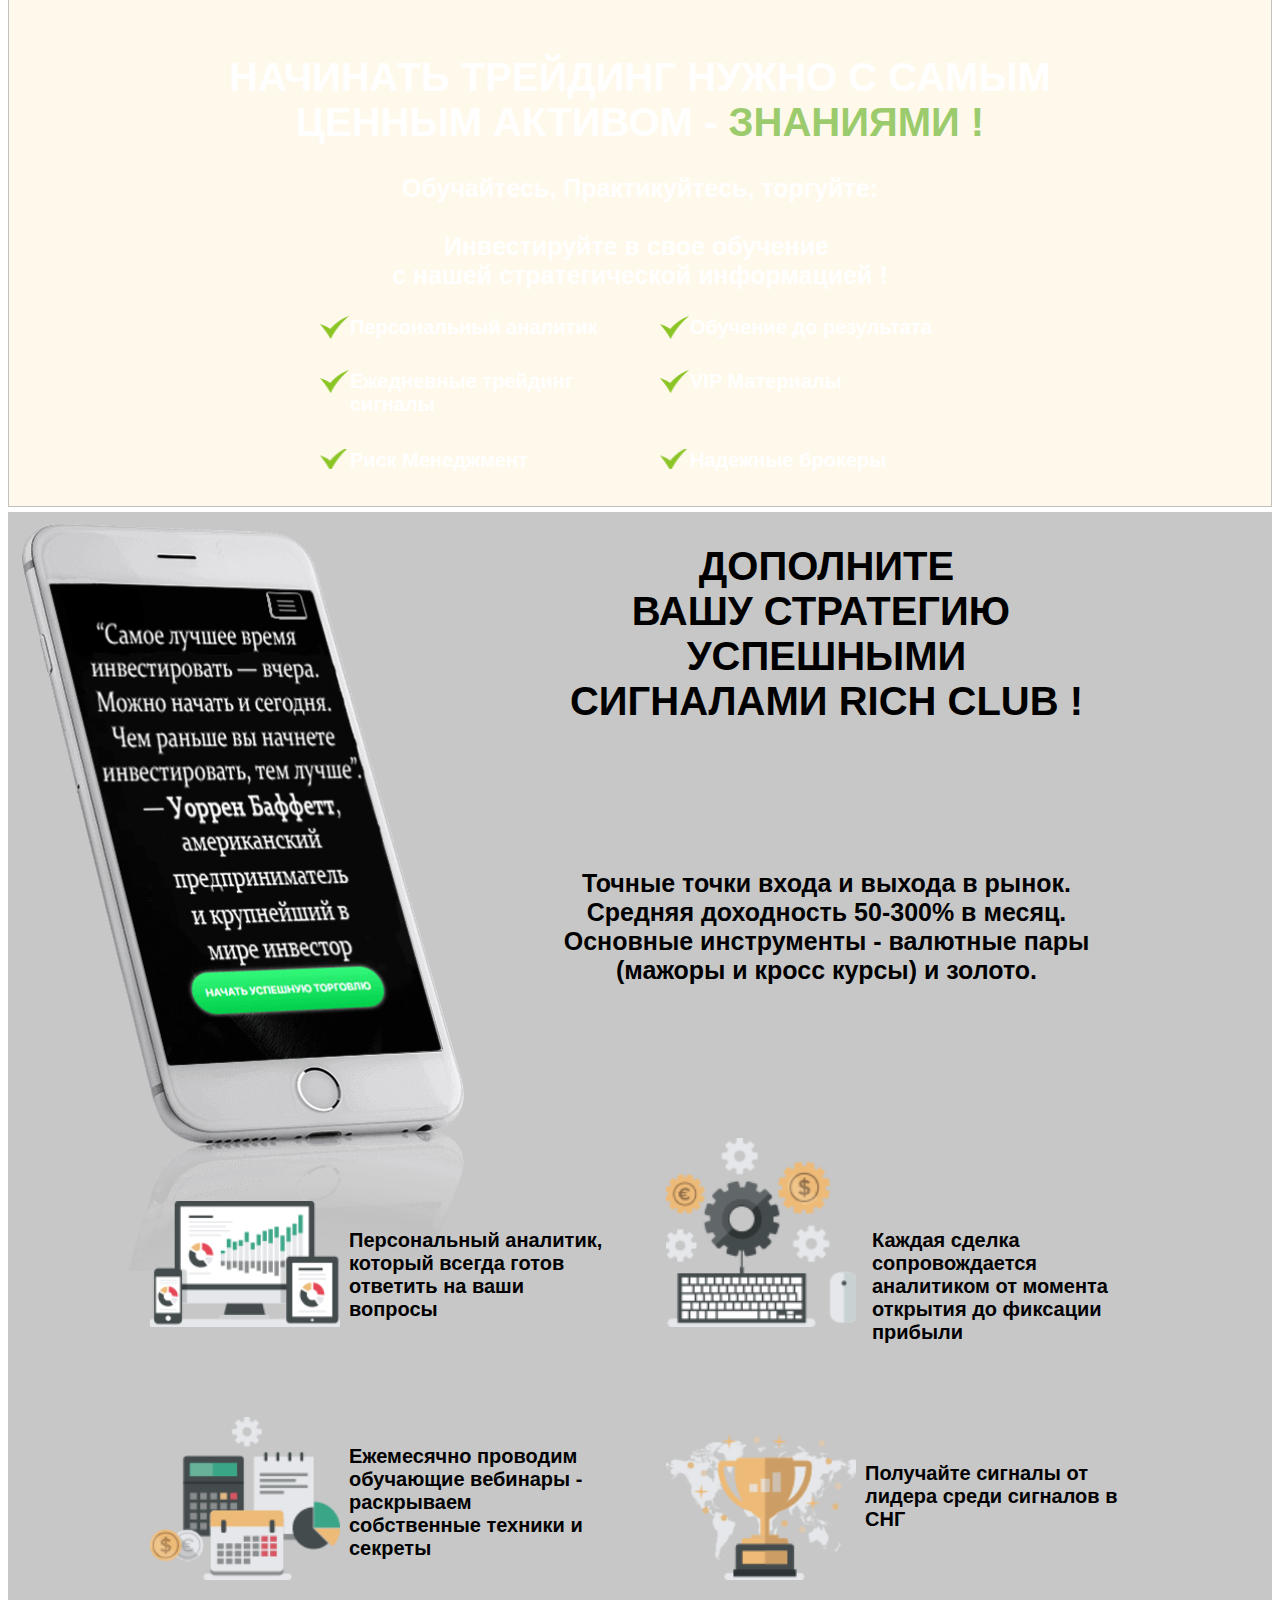
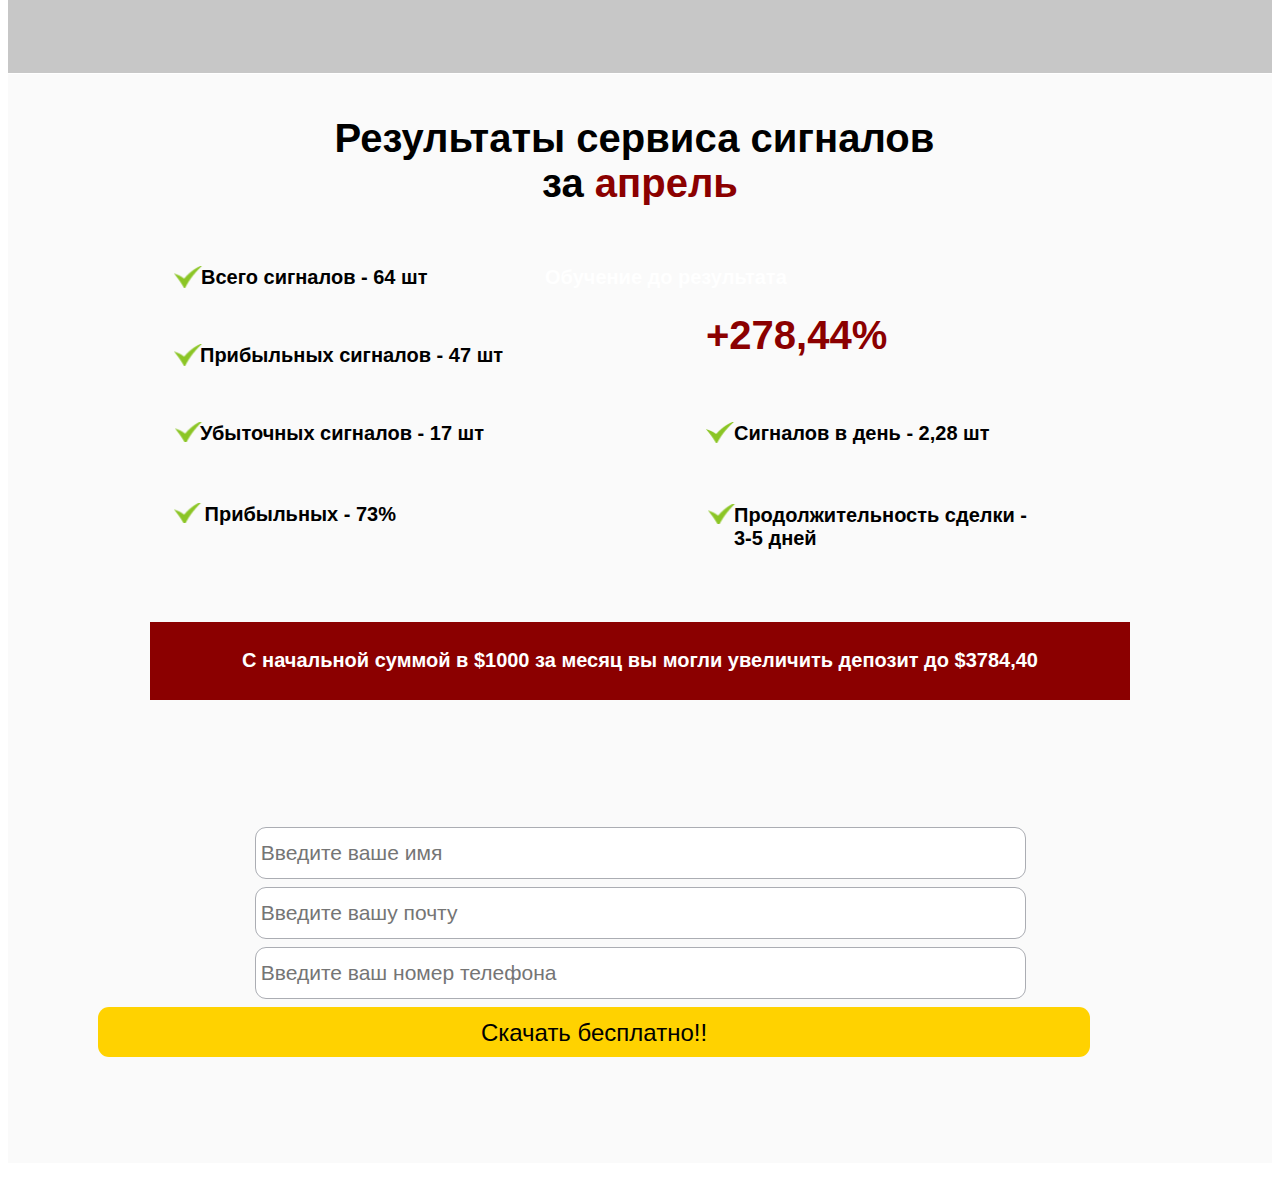
==== commit d2b32524: "Update index.htm" ====
--- a/index.htm
+++ b/index.htm
@@ -11,7 +11,7 @@
         <link rel="stylesheet" type="text/css" href="https://static.parastorage.com/services/santa-resources/resources/viewer/user-site-fonts/v5/languages.css">
         <link rel="stylesheet" type="text/css" href="https://fonts.googleapis.com/css?family=Anton:n,b,i,bi|Basic:n,b,i,bi|Caudex:n,b,i,bi|Chelsea+Market:n,b,i,bi|Corben:n,b,i,bi|EB+Garamond:n,b,i,bi|Enriqueta:n,b,i,bi|Forum:n,b,i,bi|Fredericka+the+Great:n,b,i,bi|Jockey+One:n,b,i,bi|Josefin+Slab:n,b,i,bi|Jura:n,b,i,bi|Kelly+Slab:n,b,i,bi|Marck+Script:n,b,i,bi|Lobster:n,b,i,bi|Mr+De+Haviland:n,b,i,bi|Niconne:n,b,i,bi|Noticia+Text:n,b,i,bi|Overlock:n,b,i,bi|Patrick+Hand:n,b,i,bi|Play:n,b,i,bi|Sarina:n,b,i,bi|Signika:n,b,i,bi|Spinnaker:n,b,i,bi|Monoton:n,b,i,bi|Sacramento:n,b,i,bi|Cookie:n,b,i,bi|Raleway:n,b,i,bi|Open+Sans+Condensed:300:n,b,i,bi|Amatic+SC:n,b,i,bi|Cinzel:n,b,i,bi|Sail:n,b,i,bi|Playfair+Display:n,b,i,bi|Libre+Baskerville:n,b,i,bi|Roboto:n,b,i,bi|Roboto:n,b,i,bi|Roboto:n,b,i,bi|Work+Sans:n,b,i,bi|Work+Sans:n,b,i,bi|Poppins:n,b,i,bi|Poppins:n,b,i,bi|Barlow:n,b,i,bi|Barlow:n,b,i,bi|Oswald:n,b,i,bi|Oswald:n,b,i,bi|Oswald:n,b,i,bi|Cormorant+Garamond:n,b,i,bi|Cormorant+Garamond:n,b,i,bi|Cormorant+Garamond:n,b,i,bi|Playfair+Display:n,b,i,bi|Dancing+Script:n,b,i,bi|Damion:n,b,i,bi|Suez+One:n,b,i,bi|Rozha+One:n,b,i,bi|Raleway:n,b,i,bi|Lato:n,b,i,bi|Questrial:n,b,i,bi|Montserrat:n,b,i,bi|&amp;subset=hebrew,arabic,latin">
     <link href="css/index.css" rel="stylesheet" type="text/css">
-            <title>�������� �������</title>
+            <title>Торговые сигналы</title>
         
 
         </head>
@@ -308,16 +308,16 @@
 
 #comp-jvmfhn6jinlineContent-gridContainer > [id$="-rotated-wrapper"] > * {
     pointer-events: initial;
-}</style><div id="comp-jvmfhn6jinlineContent-gridWrapper" data-mesh-internal="true"><div id="comp-jvmfhn6jinlineContent-gridContainer" data-mesh-internal="true"><div data-packed="false" style="top:;bottom:;left:;right:;width:980px;height:auto;position:;min-height:233px;pointer-events:none" data-min-height="233" class="txtNew" id="comp-jvmfjasd"><h1 class="font_0" style="text-align:center;"><span style="font-weight:bold;"><span class="color_11">�������� �������� ����� � ����� ������ ������� -</span>&nbsp;<span class="color_33">�������� !</span></span></h1>
+}</style><div id="comp-jvmfhn6jinlineContent-gridWrapper" data-mesh-internal="true"><div id="comp-jvmfhn6jinlineContent-gridContainer" data-mesh-internal="true"><div data-packed="false" style="top:;bottom:;left:;right:;width:980px;height:auto;position:;min-height:233px;pointer-events:none" data-min-height="233" class="txtNew" id="comp-jvmfjasd"><h1 class="font_0" style="text-align:center;"><span style="font-weight:bold;"><span class="color_11">НАЧИНАТЬ ТРЕЙДИНГ НУЖНО С САМЫМ ЦЕННЫМ АКТИВОМ -</span>&nbsp;<span class="color_33">ЗНАНИЯМИ !</span></span></h1>
 
 <h2 class="font_2" style="font-size:25px; text-align:center;">&nbsp;</h2>
 
-<h2 class="font_2" style="font-size:25px; text-align:center;"><span class="color_11"><span style="font-weight:bold;"><span style="font-size:25px;">����������, �������������, ��������:</span></span></span></h2>
+<h2 class="font_2" style="font-size:25px; text-align:center;"><span class="color_11"><span style="font-weight:bold;"><span style="font-size:25px;">Обучайтесь, Практикуйтесь, торгуйте:</span></span></span></h2>
 
 <h2 class="font_2" style="font-size:25px; text-align:center;"><span class="color_11"><span style="font-weight:bold;"><span style="font-size:25px;"><span class="wixGuard"></br></span></span></span></span></h2>
 
-<h3 class="font_3" style="font-size:25px; text-align:center;"><span class="color_11"><span style="font-weight:bold;"><span style="font-size:25px;">������������ � ���� ��������&nbsp;<br />
-� ����� �������������� ����������� !</span></span></span></h3></div><div style="pointer-events:none;top:;bottom:;left:;right:;position:" class="s_BIwzIGroupSkin" id="comp-jvmhhapa"><div class="s_BIwzIGroupSkininlineContent" style="pointer-events:none" id="comp-jvmhhapainlineContent"><style id="comp-jvmhhapa-mesh-styles">
+<h3 class="font_3" style="font-size:25px; text-align:center;"><span class="color_11"><span style="font-weight:bold;"><span style="font-size:25px;">Инвестируйте в свое обучение&nbsp;<br />
+с нашей стратегической информацией !</span></span></span></h3></div><div style="pointer-events:none;top:;bottom:;left:;right:;position:" class="s_BIwzIGroupSkin" id="comp-jvmhhapa"><div class="s_BIwzIGroupSkininlineContent" style="pointer-events:none" id="comp-jvmhhapainlineContent"><style id="comp-jvmhhapa-mesh-styles">
     
 #comp-jvmhhapainlineContent {
     height: auto;
@@ -461,7 +461,7 @@
 
 #comp-jvmhhapainlineContent-gridContainer > [id$="-rotated-wrapper"] > * {
     pointer-events: initial;
-}</style><div id="comp-jvmhhapainlineContent-gridWrapper" data-mesh-internal="true"><div id="comp-jvmhhapainlineContent-gridContainer" data-mesh-internal="true"><div style="top:;bottom:;left:;right:;width:29px;height:23px;position:" data-exact-height="23" data-content-padding-horizontal="0" data-content-padding-vertical="0" data-display-mode="fill" title="" class="ca1" id="comp-jvmge907"><div style="width:29px;height:23px" id="comp-jvmge907link" class="ca1link"><div style="width:29px;height:23px;position:relative;top:0;left:0" data-has-bg-scroll-effect="" data-style="" class="ca1img" id="comp-jvmge907img"><img id="comp-jvmge907imgimage" style="object-position:50% 50%;width:29px;height:23px;object-fit:cover" alt="checkmark.png" data-type="image" itemProp="image" src="./images/checkmark.png"/></div></div></div><div data-packed="false" style="top:;bottom:;left:;right:;width:310px;height:auto;position:;min-height:23px;pointer-events:none" data-min-height="23" class="txtNew" id="comp-jvmflqsy"><h2 class="font_2" style="font-size:20px;"><span class="color_11"><span style="font-weight:bold;"><span style="font-size:20px;">������������ ��������</span></span></span></h2></div><div style="top:;bottom:;left:;right:;width:29px;height:23px;position:" data-exact-height="23" data-content-padding-horizontal="0" data-content-padding-vertical="0" data-display-mode="fill" title="" class="ca1" id="comp-jvmghg2u"><div style="width:29px;height:23px" id="comp-jvmghg2ulink" class="ca1link"><div style="width:29px;height:23px;position:relative;top:0;left:0" data-has-bg-scroll-effect="" data-style="" class="ca1img" id="comp-jvmghg2uimg"><img id="comp-jvmghg2uimgimage" style="object-position:50% 50%;width:29px;height:23px;object-fit:cover" alt="checkmark.png" data-type="image" itemProp="image" src="./images/checkmark.png"/></div></div></div><div data-packed="false" style="top:;bottom:;left:;right:;width:310px;height:auto;position:;min-height:23px;pointer-events:none" data-min-height="23" class="txtNew" id="comp-jvmghg2j"><h2 class="font_2" style="font-size:20px;"><span class="color_11"><span style="font-weight:bold;"><span style="font-size:20px;">�������� �� ����������</span></span></span></h2></div><div style="top:;bottom:;left:;right:;width:29px;height:23px;position:" data-exact-height="23" data-content-padding-horizontal="0" data-content-padding-vertical="0" data-display-mode="fill" title="" class="ca1" id="comp-jvmggnab"><div style="width:29px;height:23px" id="comp-jvmggnablink" class="ca1link"><div style="width:29px;height:23px;position:relative;top:0;left:0" data-has-bg-scroll-effect="" data-style="" class="ca1img" id="comp-jvmggnabimg"><img id="comp-jvmggnabimgimage" style="object-position:50% 50%;width:29px;height:23px;object-fit:cover" alt="checkmark.png" data-type="image" itemProp="image" src="./images/checkmark.png"/></div></div></div><div data-packed="false" style="top:;bottom:;left:;right:;width:310px;height:auto;position:;min-height:47px;pointer-events:none" data-min-height="47" class="txtNew" id="comp-jvmggn93"><h2 class="font_2" style="font-size:20px;"><span class="color_11"><span style="font-weight:bold;"><span style="font-size:20px;">���������� �������� �������</span></span></span></h2></div><div style="top:;bottom:;left:;right:;width:29px;height:23px;position:" data-exact-height="23" data-content-padding-horizontal="0" data-content-padding-vertical="0" data-display-mode="fill" title="" class="ca1" id="comp-jvmgjcfi"><div style="width:29px;height:23px" id="comp-jvmgjcfilink" class="ca1link"><div style="width:29px;height:23px;position:relative;top:0;left:0" data-has-bg-scroll-effect="" data-style="" class="ca1img" id="comp-jvmgjcfiimg"><img id="comp-jvmgjcfiimgimage" style="object-position:50% 50%;width:29px;height:23px;object-fit:cover" alt="checkmark.png" data-type="image" itemProp="image" src="./images/checkmark.png"/></div></div></div><div data-packed="false" style="top:;bottom:;left:;right:;width:310px;height:auto;position:;min-height:23px;pointer-events:none" data-min-height="23" class="txtNew" id="comp-jvmgjcf9"><h2 class="font_2" style="font-size:20px;"><span class="color_11"><span style="font-weight:bold;"><span style="font-size:20px;">VIP ���������</span></span></span></h2></div><div style="top:;bottom:;left:;right:;width:29px;height:20px;position:" data-exact-height="20" data-content-padding-horizontal="0" data-content-padding-vertical="0" data-display-mode="fill" title="" class="ca1" id="comp-jvmgh6tq"><div style="width:29px;height:20px" id="comp-jvmgh6tqlink" class="ca1link"><div style="width:29px;height:20px;position:relative;top:0;left:0" data-has-bg-scroll-effect="" data-style="" class="ca1img" id="comp-jvmgh6tqimg"><img id="comp-jvmgh6tqimgimage" style="object-position:50% 50%;width:29px;height:20px;object-fit:cover" alt="checkmark.png" data-type="image" itemProp="image" src="./images/checkmark.png"/></div></div></div><div data-packed="false" style="top:;bottom:;left:;right:;width:310px;height:auto;position:;min-height:23px;pointer-events:none" data-min-height="23" class="txtNew" id="comp-jvmgh6te"><h2 class="font_2" style="font-size:20px;"><span class="color_11"><span style="font-weight:bold;"><span style="font-size:20px;">���� ����������</span></span></span></h2></div><div style="top:;bottom:;left:;right:;width:29px;height:20px;position:" data-exact-height="20" data-content-padding-horizontal="0" data-content-padding-vertical="0" data-display-mode="fill" title="" class="ca1" id="comp-jvmgjm53"><div style="width:29px;height:20px" id="comp-jvmgjm53link" class="ca1link"><div style="width:29px;height:20px;position:relative;top:0;left:0" data-has-bg-scroll-effect="" data-style="" class="ca1img" id="comp-jvmgjm53img"><img id="comp-jvmgjm53imgimage" style="object-position:50% 50%;width:29px;height:20px;object-fit:cover" alt="checkmark.png" data-type="image" itemProp="image" src="./images/checkmark.png"/></div></div></div><div data-packed="false" style="top:;bottom:;left:;right:;width:310px;height:auto;position:;min-height:23px;pointer-events:none" data-min-height="23" class="txtNew" id="comp-jvmgjm4v"><h2 class="font_2" style="font-size:20px;"><span class="color_11"><span style="font-weight:bold;"><span style="font-size:20px;">�������� �������</span></span></span></h2></div></div></div></div></div></div></div></div></div></div></div></div></section><section style="left:0;width:100%;min-width:980px;height:auto;top:;bottom:;right:;position:;margin-left:0" data-responsive="true" data-is-screen-width="true" data-col-margin="0" data-row-margin="0" class="strc1" id="comp-jvmgnqwz"><div style="position:absolute;top:0;width:calc(100% - 0px);height:100%;overflow:hidden;pointer-events:auto;min-width:980px;left:0;right:0;bottom:0" data-page-id="c1dmp" data-enable-video="true" data-bg-effect-name="" data-media-type="" data-render-fixed-position="true" data-use-clip-path="" data-needs-clipping="" class="strc1balata" id="comp-jvmgnqwzbalata"><div style="position:absolute;width:100%;height:100%;top:0;background-color:transparent" data-background-image="" data-position="absolute" class="bgColor" id="comp-jvmgnqwzbalatabgcolor"><div style="width:100%;height:100%;position:absolute;top:0;background-image:;opacity:1" id="comp-jvmgnqwzbalatabgcoloroverlay" class="bgColoroverlay"></div></div></div><div style="position:relative;width:calc(100% - 0px);min-width:980px" id="comp-jvmgnqwzinlineContent" class="strc1inlineContent"><div style="position:relative;width:100%;left:0;flex:980;margin-left:0;min-width:980px;top:0;margin-top:0;margin-bottom:0;height:;display:flex;bottom:;right:" data-content-width="980" data-is-mesh="true" class="mc1" id="comp-jvmgnr1q"><div style="position:relative;height:100%;width:100%" id="comp-jvmgnr1qcontainer" class="mc1container"><div style="position:absolute;top:0;width:100%;height:100%;overflow:hidden;pointer-events:auto;left:0;right:0;bottom:0" data-page-id="c1dmp" data-enable-video="true" data-bg-effect-name="" data-media-type="" data-render-fixed-position="true" data-use-clip-path="" data-needs-clipping="" class="mc1balata" id="comp-jvmgnr1qbalata"><div style="position:absolute;width:100%;height:100%;top:0;background-color:rgba(199, 199, 199, 1)" data-background-image="" data-position="absolute" class="bgColor" id="comp-jvmgnr1qbalatabgcolor"><div style="width:100%;height:100%;position:absolute;top:0;background-image:;opacity:1" id="comp-jvmgnr1qbalatabgcoloroverlay" class="bgColoroverlay"></div></div></div><div style="position:relative;left:0;right:0;top:0;bottom:0;width:100%;height:100%" id="comp-jvmgnr1qinlineContentParent" class="mc1inlineContentParent"><div style="width:100%;position:relative;top:0;bottom:0" id="comp-jvmgnr1qinlineContent" class="mc1inlineContent"><style id="comp-jvmgnr1q-mesh-styles">
+}</style><div id="comp-jvmhhapainlineContent-gridWrapper" data-mesh-internal="true"><div id="comp-jvmhhapainlineContent-gridContainer" data-mesh-internal="true"><div style="top:;bottom:;left:;right:;width:29px;height:23px;position:" data-exact-height="23" data-content-padding-horizontal="0" data-content-padding-vertical="0" data-display-mode="fill" title="" class="ca1" id="comp-jvmge907"><div style="width:29px;height:23px" id="comp-jvmge907link" class="ca1link"><div style="width:29px;height:23px;position:relative;top:0;left:0" data-has-bg-scroll-effect="" data-style="" class="ca1img" id="comp-jvmge907img"><img id="comp-jvmge907imgimage" style="object-position:50% 50%;width:29px;height:23px;object-fit:cover" alt="checkmark.png" data-type="image" itemProp="image" src="./images/checkmark.png"/></div></div></div><div data-packed="false" style="top:;bottom:;left:;right:;width:310px;height:auto;position:;min-height:23px;pointer-events:none" data-min-height="23" class="txtNew" id="comp-jvmflqsy"><h2 class="font_2" style="font-size:20px;"><span class="color_11"><span style="font-weight:bold;"><span style="font-size:20px;">Персональный аналитик</span></span></span></h2></div><div style="top:;bottom:;left:;right:;width:29px;height:23px;position:" data-exact-height="23" data-content-padding-horizontal="0" data-content-padding-vertical="0" data-display-mode="fill" title="" class="ca1" id="comp-jvmghg2u"><div style="width:29px;height:23px" id="comp-jvmghg2ulink" class="ca1link"><div style="width:29px;height:23px;position:relative;top:0;left:0" data-has-bg-scroll-effect="" data-style="" class="ca1img" id="comp-jvmghg2uimg"><img id="comp-jvmghg2uimgimage" style="object-position:50% 50%;width:29px;height:23px;object-fit:cover" alt="checkmark.png" data-type="image" itemProp="image" src="./images/checkmark.png"/></div></div></div><div data-packed="false" style="top:;bottom:;left:;right:;width:310px;height:auto;position:;min-height:23px;pointer-events:none" data-min-height="23" class="txtNew" id="comp-jvmghg2j"><h2 class="font_2" style="font-size:20px;"><span class="color_11"><span style="font-weight:bold;"><span style="font-size:20px;">Обучение до результата</span></span></span></h2></div><div style="top:;bottom:;left:;right:;width:29px;height:23px;position:" data-exact-height="23" data-content-padding-horizontal="0" data-content-padding-vertical="0" data-display-mode="fill" title="" class="ca1" id="comp-jvmggnab"><div style="width:29px;height:23px" id="comp-jvmggnablink" class="ca1link"><div style="width:29px;height:23px;position:relative;top:0;left:0" data-has-bg-scroll-effect="" data-style="" class="ca1img" id="comp-jvmggnabimg"><img id="comp-jvmggnabimgimage" style="object-position:50% 50%;width:29px;height:23px;object-fit:cover" alt="checkmark.png" data-type="image" itemProp="image" src="./images/checkmark.png"/></div></div></div><div data-packed="false" style="top:;bottom:;left:;right:;width:310px;height:auto;position:;min-height:47px;pointer-events:none" data-min-height="47" class="txtNew" id="comp-jvmggn93"><h2 class="font_2" style="font-size:20px;"><span class="color_11"><span style="font-weight:bold;"><span style="font-size:20px;">Ежедневные трейдинг сигналы</span></span></span></h2></div><div style="top:;bottom:;left:;right:;width:29px;height:23px;position:" data-exact-height="23" data-content-padding-horizontal="0" data-content-padding-vertical="0" data-display-mode="fill" title="" class="ca1" id="comp-jvmgjcfi"><div style="width:29px;height:23px" id="comp-jvmgjcfilink" class="ca1link"><div style="width:29px;height:23px;position:relative;top:0;left:0" data-has-bg-scroll-effect="" data-style="" class="ca1img" id="comp-jvmgjcfiimg"><img id="comp-jvmgjcfiimgimage" style="object-position:50% 50%;width:29px;height:23px;object-fit:cover" alt="checkmark.png" data-type="image" itemProp="image" src="./images/checkmark.png"/></div></div></div><div data-packed="false" style="top:;bottom:;left:;right:;width:310px;height:auto;position:;min-height:23px;pointer-events:none" data-min-height="23" class="txtNew" id="comp-jvmgjcf9"><h2 class="font_2" style="font-size:20px;"><span class="color_11"><span style="font-weight:bold;"><span style="font-size:20px;">VIP Материалы</span></span></span></h2></div><div style="top:;bottom:;left:;right:;width:29px;height:20px;position:" data-exact-height="20" data-content-padding-horizontal="0" data-content-padding-vertical="0" data-display-mode="fill" title="" class="ca1" id="comp-jvmgh6tq"><div style="width:29px;height:20px" id="comp-jvmgh6tqlink" class="ca1link"><div style="width:29px;height:20px;position:relative;top:0;left:0" data-has-bg-scroll-effect="" data-style="" class="ca1img" id="comp-jvmgh6tqimg"><img id="comp-jvmgh6tqimgimage" style="object-position:50% 50%;width:29px;height:20px;object-fit:cover" alt="checkmark.png" data-type="image" itemProp="image" src="./images/checkmark.png"/></div></div></div><div data-packed="false" style="top:;bottom:;left:;right:;width:310px;height:auto;position:;min-height:23px;pointer-events:none" data-min-height="23" class="txtNew" id="comp-jvmgh6te"><h2 class="font_2" style="font-size:20px;"><span class="color_11"><span style="font-weight:bold;"><span style="font-size:20px;">Риск Менеджмент</span></span></span></h2></div><div style="top:;bottom:;left:;right:;width:29px;height:20px;position:" data-exact-height="20" data-content-padding-horizontal="0" data-content-padding-vertical="0" data-display-mode="fill" title="" class="ca1" id="comp-jvmgjm53"><div style="width:29px;height:20px" id="comp-jvmgjm53link" class="ca1link"><div style="width:29px;height:20px;position:relative;top:0;left:0" data-has-bg-scroll-effect="" data-style="" class="ca1img" id="comp-jvmgjm53img"><img id="comp-jvmgjm53imgimage" style="object-position:50% 50%;width:29px;height:20px;object-fit:cover" alt="checkmark.png" data-type="image" itemProp="image" src="./images/checkmark.png"/></div></div></div><div data-packed="false" style="top:;bottom:;left:;right:;width:310px;height:auto;position:;min-height:23px;pointer-events:none" data-min-height="23" class="txtNew" id="comp-jvmgjm4v"><h2 class="font_2" style="font-size:20px;"><span class="color_11"><span style="font-weight:bold;"><span style="font-size:20px;">Надежные брокеры</span></span></span></h2></div></div></div></div></div></div></div></div></div></div></div></div></section><section style="left:0;width:100%;min-width:980px;height:auto;top:;bottom:;right:;position:;margin-left:0" data-responsive="true" data-is-screen-width="true" data-col-margin="0" data-row-margin="0" class="strc1" id="comp-jvmgnqwz"><div style="position:absolute;top:0;width:calc(100% - 0px);height:100%;overflow:hidden;pointer-events:auto;min-width:980px;left:0;right:0;bottom:0" data-page-id="c1dmp" data-enable-video="true" data-bg-effect-name="" data-media-type="" data-render-fixed-position="true" data-use-clip-path="" data-needs-clipping="" class="strc1balata" id="comp-jvmgnqwzbalata"><div style="position:absolute;width:100%;height:100%;top:0;background-color:transparent" data-background-image="" data-position="absolute" class="bgColor" id="comp-jvmgnqwzbalatabgcolor"><div style="width:100%;height:100%;position:absolute;top:0;background-image:;opacity:1" id="comp-jvmgnqwzbalatabgcoloroverlay" class="bgColoroverlay"></div></div></div><div style="position:relative;width:calc(100% - 0px);min-width:980px" id="comp-jvmgnqwzinlineContent" class="strc1inlineContent"><div style="position:relative;width:100%;left:0;flex:980;margin-left:0;min-width:980px;top:0;margin-top:0;margin-bottom:0;height:;display:flex;bottom:;right:" data-content-width="980" data-is-mesh="true" class="mc1" id="comp-jvmgnr1q"><div style="position:relative;height:100%;width:100%" id="comp-jvmgnr1qcontainer" class="mc1container"><div style="position:absolute;top:0;width:100%;height:100%;overflow:hidden;pointer-events:auto;left:0;right:0;bottom:0" data-page-id="c1dmp" data-enable-video="true" data-bg-effect-name="" data-media-type="" data-render-fixed-position="true" data-use-clip-path="" data-needs-clipping="" class="mc1balata" id="comp-jvmgnr1qbalata"><div style="position:absolute;width:100%;height:100%;top:0;background-color:rgba(199, 199, 199, 1)" data-background-image="" data-position="absolute" class="bgColor" id="comp-jvmgnr1qbalatabgcolor"><div style="width:100%;height:100%;position:absolute;top:0;background-image:;opacity:1" id="comp-jvmgnr1qbalatabgcoloroverlay" class="bgColoroverlay"></div></div></div><div style="position:relative;left:0;right:0;top:0;bottom:0;width:100%;height:100%" id="comp-jvmgnr1qinlineContentParent" class="mc1inlineContentParent"><div style="width:100%;position:relative;top:0;bottom:0" id="comp-jvmgnr1qinlineContent" class="mc1inlineContent"><style id="comp-jvmgnr1q-mesh-styles">
     
 #comp-jvmgnr1qinlineContent {
     height: auto;
@@ -551,8 +551,8 @@
 
 #comp-jvmgnr1qinlineContent-gridContainer > [id$="-rotated-wrapper"] > * {
     pointer-events: initial;
-}</style><div id="comp-jvmgnr1qinlineContent-gridWrapper" data-mesh-internal="true"><div id="comp-jvmgnr1qinlineContent-gridContainer" data-mesh-internal="true"><div style="top:;bottom:;left:;right:;width:462px;height:750px;position:" data-exact-height="750" data-content-padding-horizontal="0" data-content-padding-vertical="0" data-display-mode="fill" title="" class="ca1" id="comp-jvmgrq6i"><div style="width:462px;height:750px" id="comp-jvmgrq6ilink" class="ca1link"><div style="width:462px;height:750px;position:relative;top:0;left:0" data-has-bg-scroll-effect="" data-style="" class="ca1img" id="comp-jvmgrq6iimg"><img id="comp-jvmgrq6iimgimage" style="object-position:50% 50%;width:462px;height:750px;object-fit:cover" alt="phone_cut.png" data-type="image" itemProp="image" src="./images/phone_cut.png"/></div></div></div><div data-packed="false" style="top:;bottom:;left:;right:;width:593px;height:auto;position:;min-height:573px;pointer-events:none" data-min-height="573" class="txtNew" id="comp-jvmguhv4"><h1 class="font_0" style="text-align:center;"><span style="color:#000000;"><span style="font-weight:bold;">��������� ����&nbsp;���������&nbsp;<br />
-��������� ���������&nbsp;RICH CLUB !</span></span></h1>
+}</style><div id="comp-jvmgnr1qinlineContent-gridWrapper" data-mesh-internal="true"><div id="comp-jvmgnr1qinlineContent-gridContainer" data-mesh-internal="true"><div style="top:;bottom:;left:;right:;width:462px;height:750px;position:" data-exact-height="750" data-content-padding-horizontal="0" data-content-padding-vertical="0" data-display-mode="fill" title="" class="ca1" id="comp-jvmgrq6i"><div style="width:462px;height:750px" id="comp-jvmgrq6ilink" class="ca1link"><div style="width:462px;height:750px;position:relative;top:0;left:0" data-has-bg-scroll-effect="" data-style="" class="ca1img" id="comp-jvmgrq6iimg"><img id="comp-jvmgrq6iimgimage" style="object-position:50% 50%;width:462px;height:750px;object-fit:cover" alt="phone_cut.png" data-type="image" itemProp="image" src="./images/phone_cut.png"/></div></div></div><div data-packed="false" style="top:;bottom:;left:;right:;width:593px;height:auto;position:;min-height:573px;pointer-events:none" data-min-height="573" class="txtNew" id="comp-jvmguhv4"><h1 class="font_0" style="text-align:center;"><span style="color:#000000;"><span style="font-weight:bold;">ДОПОЛНИТЕ ВАШУ&nbsp;СТРАТЕГИЮ&nbsp;<br />
+УСПЕШНЫМИ СИГНАЛАМИ&nbsp;RICH CLUB !</span></span></h1>
 
 <h2 class="font_2" style="font-size:25px; text-align:center;">&nbsp;</h2>
 
@@ -564,7 +564,7 @@
 
 <h2 class="font_2" style="font-size:25px; text-align:center;"><span class="wixGuard"></br> </span></h2>
 
-<h2 class="font_2" style="font-size:25px; text-align:center;"><span style="color:#000000;"><span style="font-weight:bold;"><span style="font-size:25px;">������ ����� ����� � ������ � �����. ������� ���������� 50-300% � �����. �������� ����������� - �������� ���� (������ � ����� �����) � ������.</span></span></span></h2></div><div style="pointer-events:none;top:;bottom:;left:;right:;position:" class="s_BIwzIGroupSkin" id="comp-jvmgxh9e"><div class="s_BIwzIGroupSkininlineContent" style="pointer-events:none" id="comp-jvmgxh9einlineContent"><style id="comp-jvmgxh9e-mesh-styles">
+<h2 class="font_2" style="font-size:25px; text-align:center;"><span style="color:#000000;"><span style="font-weight:bold;"><span style="font-size:25px;">Точные точки входа и выхода в рынок. Средняя доходность 50-300% в месяц. Основные инструменты - валютные пары (мажоры и кросс курсы) и золото.</span></span></span></h2></div><div style="pointer-events:none;top:;bottom:;left:;right:;position:" class="s_BIwzIGroupSkin" id="comp-jvmgxh9e"><div class="s_BIwzIGroupSkininlineContent" style="pointer-events:none" id="comp-jvmgxh9einlineContent"><style id="comp-jvmgxh9e-mesh-styles">
     
 #comp-jvmgxh9einlineContent {
     height: auto;
@@ -618,7 +618,7 @@
 
 #comp-jvmgxh9einlineContent-gridContainer > [id$="-rotated-wrapper"] > * {
     pointer-events: initial;
-}</style><div id="comp-jvmgxh9einlineContent-gridWrapper" data-mesh-internal="true"><div id="comp-jvmgxh9einlineContent-gridContainer" data-mesh-internal="true"><div style="top:;bottom:;left:;right:;width:190px;height:126px;position:" data-exact-height="126" data-content-padding-horizontal="0" data-content-padding-vertical="0" data-display-mode="fill" title="" class="ca1" id="comp-jvmgxhjm"><div style="width:190px;height:126px" id="comp-jvmgxhjmlink" class="ca1link"><div style="width:190px;height:126px;position:relative;top:0;left:0" data-has-bg-scroll-effect="" data-style="" class="ca1img" id="comp-jvmgxhjmimg"><img id="comp-jvmgxhjmimgimage" style="object-position:50% 50%;width:190px;height:126px;object-fit:cover" alt="ico1-uspeh.png" data-type="image" itemProp="image" src="./images/ico1-uspeh.png"/></div></div></div><div data-packed="false" style="top:;bottom:;left:;right:;width:259px;height:auto;position:;min-height:93px;pointer-events:none" data-min-height="93" class="txtNew" id="comp-jvmgxhkb"><h2 class="font_2" style="font-size:20px;"><span style="color:#000000;"><span style="font-weight:bold;"><span style="font-size:20px;">������������ ��������, �������&nbsp;������ ����� �������� �� ���� �������</span></span></span></h2></div></div></div></div></div><div style="pointer-events:none;top:;bottom:;left:;right:;position:" class="s_BIwzIGroupSkin" id="comp-jvmh1lqn"><div class="s_BIwzIGroupSkininlineContent" style="pointer-events:none" id="comp-jvmh1lqninlineContent"><style id="comp-jvmh1lqn-mesh-styles">
+}</style><div id="comp-jvmgxh9einlineContent-gridWrapper" data-mesh-internal="true"><div id="comp-jvmgxh9einlineContent-gridContainer" data-mesh-internal="true"><div style="top:;bottom:;left:;right:;width:190px;height:126px;position:" data-exact-height="126" data-content-padding-horizontal="0" data-content-padding-vertical="0" data-display-mode="fill" title="" class="ca1" id="comp-jvmgxhjm"><div style="width:190px;height:126px" id="comp-jvmgxhjmlink" class="ca1link"><div style="width:190px;height:126px;position:relative;top:0;left:0" data-has-bg-scroll-effect="" data-style="" class="ca1img" id="comp-jvmgxhjmimg"><img id="comp-jvmgxhjmimgimage" style="object-position:50% 50%;width:190px;height:126px;object-fit:cover" alt="ico1-uspeh.png" data-type="image" itemProp="image" src="./images/ico1-uspeh.png"/></div></div></div><div data-packed="false" style="top:;bottom:;left:;right:;width:259px;height:auto;position:;min-height:93px;pointer-events:none" data-min-height="93" class="txtNew" id="comp-jvmgxhkb"><h2 class="font_2" style="font-size:20px;"><span style="color:#000000;"><span style="font-weight:bold;"><span style="font-size:20px;">Персональный аналитик, который&nbsp;всегда готов ответить на ваши вопросы</span></span></span></h2></div></div></div></div></div><div style="pointer-events:none;top:;bottom:;left:;right:;position:" class="s_BIwzIGroupSkin" id="comp-jvmh1lqn"><div class="s_BIwzIGroupSkininlineContent" style="pointer-events:none" id="comp-jvmh1lqninlineContent"><style id="comp-jvmh1lqn-mesh-styles">
     
 #comp-jvmh1lqninlineContent {
     height: auto;
@@ -672,7 +672,7 @@
 
 #comp-jvmh1lqninlineContent-gridContainer > [id$="-rotated-wrapper"] > * {
     pointer-events: initial;
-}</style><div id="comp-jvmh1lqninlineContent-gridWrapper" data-mesh-internal="true"><div id="comp-jvmh1lqninlineContent-gridContainer" data-mesh-internal="true"><div style="top:;bottom:;left:;right:;width:190px;height:189px;position:" data-exact-height="189" data-content-padding-horizontal="0" data-content-padding-vertical="0" data-display-mode="fill" title="" class="ca1" id="comp-jvmh1ly6"><div style="width:190px;height:189px" id="comp-jvmh1ly6link" class="ca1link"><div style="width:190px;height:189px;position:relative;top:0;left:0" data-has-bg-scroll-effect="" data-style="" class="ca1img" id="comp-jvmh1ly6img"><img id="comp-jvmh1ly6imgimage" style="object-position:50% 50%;width:190px;height:189px;object-fit:cover" alt="ico2-tochno.png" data-type="image" itemProp="image" src="./images/ico2-tochno.png"/></div></div></div><div data-packed="false" style="top:;bottom:;left:;right:;width:259px;height:auto;position:;min-height:117px;pointer-events:none" data-min-height="117" class="txtNew" id="comp-jvmh1lyl"><h2 class="font_2" style="font-size:20px;"><span style="color:#000000;"><span style="font-weight:bold;"><span style="font-size:20px;">������ ������ �������������� ���������� �� ������� �������� �� �������� �������</span></span></span></h2></div></div></div></div></div><div style="pointer-events:none;top:;bottom:;left:;right:;position:" class="s_BIwzIGroupSkin" id="comp-jvmh57ee"><div class="s_BIwzIGroupSkininlineContent" style="pointer-events:none" id="comp-jvmh57eeinlineContent"><style id="comp-jvmh57ee-mesh-styles">
+}</style><div id="comp-jvmh1lqninlineContent-gridWrapper" data-mesh-internal="true"><div id="comp-jvmh1lqninlineContent-gridContainer" data-mesh-internal="true"><div style="top:;bottom:;left:;right:;width:190px;height:189px;position:" data-exact-height="189" data-content-padding-horizontal="0" data-content-padding-vertical="0" data-display-mode="fill" title="" class="ca1" id="comp-jvmh1ly6"><div style="width:190px;height:189px" id="comp-jvmh1ly6link" class="ca1link"><div style="width:190px;height:189px;position:relative;top:0;left:0" data-has-bg-scroll-effect="" data-style="" class="ca1img" id="comp-jvmh1ly6img"><img id="comp-jvmh1ly6imgimage" style="object-position:50% 50%;width:190px;height:189px;object-fit:cover" alt="ico2-tochno.png" data-type="image" itemProp="image" src="./images/ico2-tochno.png"/></div></div></div><div data-packed="false" style="top:;bottom:;left:;right:;width:259px;height:auto;position:;min-height:117px;pointer-events:none" data-min-height="117" class="txtNew" id="comp-jvmh1lyl"><h2 class="font_2" style="font-size:20px;"><span style="color:#000000;"><span style="font-weight:bold;"><span style="font-size:20px;">Каждая сделка сопровождается аналитиком от момента открытия до фиксации прибыли</span></span></span></h2></div></div></div></div></div><div style="pointer-events:none;top:;bottom:;left:;right:;position:" class="s_BIwzIGroupSkin" id="comp-jvmh57ee"><div class="s_BIwzIGroupSkininlineContent" style="pointer-events:none" id="comp-jvmh57eeinlineContent"><style id="comp-jvmh57ee-mesh-styles">
     
 #comp-jvmh57eeinlineContent {
     height: auto;
@@ -726,9 +726,9 @@
 
 #comp-jvmh57eeinlineContent-gridContainer > [id$="-rotated-wrapper"] > * {
     pointer-events: initial;
-}</style><div id="comp-jvmh57eeinlineContent-gridWrapper" data-mesh-internal="true"><div id="comp-jvmh57eeinlineContent-gridContainer" data-mesh-internal="true"><div style="top:;bottom:;left:;right:;width:190px;height:163px;position:" data-exact-height="163" data-content-padding-horizontal="0" data-content-padding-vertical="0" data-display-mode="fill" title="" class="ca1" id="comp-jvmh57lf"><div style="width:190px;height:163px" id="comp-jvmh57lflink" class="ca1link"><div style="width:190px;height:163px;position:relative;top:0;left:0" data-has-bg-scroll-effect="" data-style="" class="ca1img" id="comp-jvmh57lfimg"><img id="comp-jvmh57lfimgimage" style="object-position:50% 50%;width:190px;height:163px;object-fit:cover" alt="ico3-prosto.png" data-type="image" itemProp="image" src="./images/ico3-prosto.png"/></div></div></div><div data-packed="false" style="top:;bottom:;left:;right:;width:259px;height:auto;position:;min-height:117px;pointer-events:none" data-min-height="117" class="txtNew" id="comp-jvmh57lr"><h2 class="font_2" style="font-size:20px;"><span style="color:#000000;"><span style="font-weight:bold;"><span style="font-size:20px;">���������� ��������<br />
-��������� �������� - ����������&nbsp;<br />
-����������� ������� � �������</span></span></span></h2></div></div></div></div></div><div style="pointer-events:none;top:;bottom:;left:;right:;position:" class="s_BIwzIGroupSkin" id="comp-jvmh5gty"><div class="s_BIwzIGroupSkininlineContent" style="pointer-events:none" id="comp-jvmh5gtyinlineContent"><style id="comp-jvmh5gty-mesh-styles">
+}</style><div id="comp-jvmh57eeinlineContent-gridWrapper" data-mesh-internal="true"><div id="comp-jvmh57eeinlineContent-gridContainer" data-mesh-internal="true"><div style="top:;bottom:;left:;right:;width:190px;height:163px;position:" data-exact-height="163" data-content-padding-horizontal="0" data-content-padding-vertical="0" data-display-mode="fill" title="" class="ca1" id="comp-jvmh57lf"><div style="width:190px;height:163px" id="comp-jvmh57lflink" class="ca1link"><div style="width:190px;height:163px;position:relative;top:0;left:0" data-has-bg-scroll-effect="" data-style="" class="ca1img" id="comp-jvmh57lfimg"><img id="comp-jvmh57lfimgimage" style="object-position:50% 50%;width:190px;height:163px;object-fit:cover" alt="ico3-prosto.png" data-type="image" itemProp="image" src="./images/ico3-prosto.png"/></div></div></div><div data-packed="false" style="top:;bottom:;left:;right:;width:259px;height:auto;position:;min-height:117px;pointer-events:none" data-min-height="117" class="txtNew" id="comp-jvmh57lr"><h2 class="font_2" style="font-size:20px;"><span style="color:#000000;"><span style="font-weight:bold;"><span style="font-size:20px;">Ежемесячно проводим<br />
+обучающие вебинары - раскрываем&nbsp;<br />
+собственные техники и секреты</span></span></span></h2></div></div></div></div></div><div style="pointer-events:none;top:;bottom:;left:;right:;position:" class="s_BIwzIGroupSkin" id="comp-jvmh5gty"><div class="s_BIwzIGroupSkininlineContent" style="pointer-events:none" id="comp-jvmh5gtyinlineContent"><style id="comp-jvmh5gty-mesh-styles">
     
 #comp-jvmh5gtyinlineContent {
     height: auto;
@@ -782,7 +782,7 @@
 
 #comp-jvmh5gtyinlineContent-gridContainer > [id$="-rotated-wrapper"] > * {
     pointer-events: initial;
-}</style><div id="comp-jvmh5gtyinlineContent-gridWrapper" data-mesh-internal="true"><div id="comp-jvmh5gtyinlineContent-gridContainer" data-mesh-internal="true"><div style="top:;bottom:;left:;right:;width:190px;height:146px;position:" data-exact-height="146" data-content-padding-horizontal="0" data-content-padding-vertical="0" data-display-mode="fill" title="" class="ca1" id="comp-jvmh5h0s"><div style="width:190px;height:146px" id="comp-jvmh5h0slink" class="ca1link"><div style="width:190px;height:146px;position:relative;top:0;left:0" data-has-bg-scroll-effect="" data-style="" class="ca1img" id="comp-jvmh5h0simg"><img id="comp-jvmh5h0simgimage" style="object-position:50% 50%;width:190px;height:146px;object-fit:cover" alt="ico4.png" data-type="image" itemProp="image" src="./images/ico4.png"/></div></div></div><div data-packed="false" style="top:;bottom:;left:;right:;width:259px;height:auto;position:;min-height:70px;pointer-events:none" data-min-height="70" class="txtNew" id="comp-jvmh5h14"><h2 class="font_2" style="font-size:20px;"><span style="color:#000000;"><span style="font-weight:bold;"><span style="font-size:20px;">��������� ������� �� ������ ����� �������� � ���</span></span></span></h2></div></div></div></div></div></div></div></div></div></div></div></div></section><section style="left:0;width:100%;min-width:980px;height:auto;top:;bottom:;right:;position:;margin-left:0" data-responsive="true" data-is-screen-width="true" data-col-margin="0" data-row-margin="0" class="strc1" id="comp-jvmhf3rq"><div style="position:absolute;top:0;width:calc(100% - 0px);height:100%;overflow:hidden;pointer-events:auto;min-width:980px;left:0;right:0;bottom:0" data-page-id="c1dmp" data-enable-video="true" data-bg-effect-name="" data-media-type="" data-render-fixed-position="true" data-use-clip-path="" data-needs-clipping="" class="strc1balata" id="comp-jvmhf3rqbalata"><div style="position:absolute;width:100%;height:100%;top:0;background-color:transparent" data-background-image="" data-position="absolute" class="bgColor" id="comp-jvmhf3rqbalatabgcolor"><div style="width:100%;height:100%;position:absolute;top:0;background-image:;opacity:1" id="comp-jvmhf3rqbalatabgcoloroverlay" class="bgColoroverlay"></div></div></div><div style="position:relative;width:calc(100% - 0px);min-width:980px" id="comp-jvmhf3rqinlineContent" class="strc1inlineContent"><div style="position:relative;width:100%;left:0;flex:980;margin-left:0;min-width:980px;top:0;margin-top:0;margin-bottom:0;height:;display:flex;bottom:;right:" data-content-width="980" data-is-mesh="true" class="mc1" id="comp-jvmhf3y3"><div style="position:relative;height:100%;width:100%" id="comp-jvmhf3y3container" class="mc1container"><div style="position:absolute;top:0;width:100%;height:100%;overflow:hidden;pointer-events:auto;left:0;right:0;bottom:0" data-page-id="c1dmp" data-enable-video="true" data-bg-effect-name="" data-media-type="" data-render-fixed-position="true" data-use-clip-path="" data-needs-clipping="" class="mc1balata" id="comp-jvmhf3y3balata"><div style="position:absolute;width:100%;height:100%;top:0;background-color:rgba(250, 250, 250, 1)" data-background-image="" data-position="absolute" class="bgColor" id="comp-jvmhf3y3balatabgcolor"><div style="width:100%;height:100%;position:absolute;top:0;background-image:;opacity:1" id="comp-jvmhf3y3balatabgcoloroverlay" class="bgColoroverlay"></div></div></div><div style="position:relative;left:0;right:0;top:0;bottom:0;width:100%;height:100%" id="comp-jvmhf3y3inlineContentParent" class="mc1inlineContentParent"><div style="width:100%;position:relative;top:0;bottom:0" id="comp-jvmhf3y3inlineContent" class="mc1inlineContent"><style id="comp-jvmhf3y3-mesh-styles">
+}</style><div id="comp-jvmh5gtyinlineContent-gridWrapper" data-mesh-internal="true"><div id="comp-jvmh5gtyinlineContent-gridContainer" data-mesh-internal="true"><div style="top:;bottom:;left:;right:;width:190px;height:146px;position:" data-exact-height="146" data-content-padding-horizontal="0" data-content-padding-vertical="0" data-display-mode="fill" title="" class="ca1" id="comp-jvmh5h0s"><div style="width:190px;height:146px" id="comp-jvmh5h0slink" class="ca1link"><div style="width:190px;height:146px;position:relative;top:0;left:0" data-has-bg-scroll-effect="" data-style="" class="ca1img" id="comp-jvmh5h0simg"><img id="comp-jvmh5h0simgimage" style="object-position:50% 50%;width:190px;height:146px;object-fit:cover" alt="ico4.png" data-type="image" itemProp="image" src="./images/ico4.png"/></div></div></div><div data-packed="false" style="top:;bottom:;left:;right:;width:259px;height:auto;position:;min-height:70px;pointer-events:none" data-min-height="70" class="txtNew" id="comp-jvmh5h14"><h2 class="font_2" style="font-size:20px;"><span style="color:#000000;"><span style="font-weight:bold;"><span style="font-size:20px;">Получайте сигналы от лидера среди сигналов в СНГ</span></span></span></h2></div></div></div></div></div></div></div></div></div></div></div></div></section><section style="left:0;width:100%;min-width:980px;height:auto;top:;bottom:;right:;position:;margin-left:0" data-responsive="true" data-is-screen-width="true" data-col-margin="0" data-row-margin="0" class="strc1" id="comp-jvmhf3rq"><div style="position:absolute;top:0;width:calc(100% - 0px);height:100%;overflow:hidden;pointer-events:auto;min-width:980px;left:0;right:0;bottom:0" data-page-id="c1dmp" data-enable-video="true" data-bg-effect-name="" data-media-type="" data-render-fixed-position="true" data-use-clip-path="" data-needs-clipping="" class="strc1balata" id="comp-jvmhf3rqbalata"><div style="position:absolute;width:100%;height:100%;top:0;background-color:transparent" data-background-image="" data-position="absolute" class="bgColor" id="comp-jvmhf3rqbalatabgcolor"><div style="width:100%;height:100%;position:absolute;top:0;background-image:;opacity:1" id="comp-jvmhf3rqbalatabgcoloroverlay" class="bgColoroverlay"></div></div></div><div style="position:relative;width:calc(100% - 0px);min-width:980px" id="comp-jvmhf3rqinlineContent" class="strc1inlineContent"><div style="position:relative;width:100%;left:0;flex:980;margin-left:0;min-width:980px;top:0;margin-top:0;margin-bottom:0;height:;display:flex;bottom:;right:" data-content-width="980" data-is-mesh="true" class="mc1" id="comp-jvmhf3y3"><div style="position:relative;height:100%;width:100%" id="comp-jvmhf3y3container" class="mc1container"><div style="position:absolute;top:0;width:100%;height:100%;overflow:hidden;pointer-events:auto;left:0;right:0;bottom:0" data-page-id="c1dmp" data-enable-video="true" data-bg-effect-name="" data-media-type="" data-render-fixed-position="true" data-use-clip-path="" data-needs-clipping="" class="mc1balata" id="comp-jvmhf3y3balata"><div style="position:absolute;width:100%;height:100%;top:0;background-color:rgba(250, 250, 250, 1)" data-background-image="" data-position="absolute" class="bgColor" id="comp-jvmhf3y3balatabgcolor"><div style="width:100%;height:100%;position:absolute;top:0;background-image:;opacity:1" id="comp-jvmhf3y3balatabgcoloroverlay" class="bgColoroverlay"></div></div></div><div style="position:relative;left:0;right:0;top:0;bottom:0;width:100%;height:100%" id="comp-jvmhf3y3inlineContentParent" class="mc1inlineContentParent"><div style="width:100%;position:relative;top:0;bottom:0" id="comp-jvmhf3y3inlineContent" class="mc1inlineContent"><style id="comp-jvmhf3y3-mesh-styles">
     
 #comp-jvmhf3y3inlineContent {
     height: auto;
@@ -899,7 +899,7 @@
 
 #comp-jvmhf3y3inlineContent-gridContainer > [id$="-rotated-wrapper"] > * {
     pointer-events: initial;
-}</style><div id="comp-jvmhf3y3inlineContent-gridWrapper" data-mesh-internal="true"><div id="comp-jvmhf3y3inlineContent-gridContainer" data-mesh-internal="true"><div style="top:;bottom:;left:;right:;width:29px;height:22px;position:" data-exact-height="22" data-content-padding-horizontal="0" data-content-padding-vertical="0" data-display-mode="fill" title="" class="ca1" id="comp-jvmhhfk0"><div style="width:29px;height:22px" id="comp-jvmhhfk0link" class="ca1link"><div style="width:29px;height:22px;position:relative;top:0;left:0" data-has-bg-scroll-effect="" data-style="" class="ca1img" id="comp-jvmhhfk0img"><img id="comp-jvmhhfk0imgimage" style="object-position:50% 50%;width:29px;height:22px;object-fit:cover" alt="checkmark.png" data-type="image" itemProp="image" src="./images/checkmark.png"/></div></div></div><div data-packed="false" style="top:;bottom:;left:;right:;width:310px;height:auto;position:;min-height:23px;pointer-events:none" data-min-height="23" class="txtNew" id="comp-jvmhhfkb"><h2 class="font_2" style="font-size:20px;"><span style="color:#000000;"><span style="font-weight:bold;"><span style="font-size:20px;">����� �������� - 64 ��</span></span></span></h2></div><div style="top:;bottom:;left:;right:;width:29px;height:22px;position:" data-exact-height="22" data-content-padding-horizontal="0" data-content-padding-vertical="0" data-display-mode="fill" title="" class="ca1" id="comp-jvmhhfl8"><div style="width:29px;height:22px" id="comp-jvmhhfl8link" class="ca1link"><div style="width:29px;height:22px;position:relative;top:0;left:0" data-has-bg-scroll-effect="" data-style="" class="ca1img" id="comp-jvmhhfl8img"><img id="comp-jvmhhfl8imgimage" style="object-position:50% 50%;width:29px;height:22px;object-fit:cover" alt="checkmark.png" data-type="image" itemProp="image" src="./images/checkmark.png"/></div></div></div><div data-packed="false" style="top:;bottom:;left:;right:;width:310px;height:auto;position:;min-height:23px;pointer-events:none" data-min-height="23" class="txtNew" id="comp-jvmhhfll"><h2 class="font_2" style="font-size:20px;"><span style="color:#000000;"><span style="font-weight:bold;"><span style="font-size:20px;">���������� �������� - 47 ��</span></span></span></h2></div><div style="pointer-events:none;top:;bottom:;left:;right:;position:" class="s_BIwzIGroupSkin" id="comp-jvmhkenw"><div class="s_BIwzIGroupSkininlineContent" style="pointer-events:none" id="comp-jvmhkenwinlineContent"><style id="comp-jvmhkenw-mesh-styles">
+}</style><div id="comp-jvmhf3y3inlineContent-gridWrapper" data-mesh-internal="true"><div id="comp-jvmhf3y3inlineContent-gridContainer" data-mesh-internal="true"><div style="top:;bottom:;left:;right:;width:29px;height:22px;position:" data-exact-height="22" data-content-padding-horizontal="0" data-content-padding-vertical="0" data-display-mode="fill" title="" class="ca1" id="comp-jvmhhfk0"><div style="width:29px;height:22px" id="comp-jvmhhfk0link" class="ca1link"><div style="width:29px;height:22px;position:relative;top:0;left:0" data-has-bg-scroll-effect="" data-style="" class="ca1img" id="comp-jvmhhfk0img"><img id="comp-jvmhhfk0imgimage" style="object-position:50% 50%;width:29px;height:22px;object-fit:cover" alt="checkmark.png" data-type="image" itemProp="image" src="./images/checkmark.png"/></div></div></div><div data-packed="false" style="top:;bottom:;left:;right:;width:310px;height:auto;position:;min-height:23px;pointer-events:none" data-min-height="23" class="txtNew" id="comp-jvmhhfkb"><h2 class="font_2" style="font-size:20px;"><span style="color:#000000;"><span style="font-weight:bold;"><span style="font-size:20px;">Всего сигналов - 64 шт</span></span></span></h2></div><div style="top:;bottom:;left:;right:;width:29px;height:22px;position:" data-exact-height="22" data-content-padding-horizontal="0" data-content-padding-vertical="0" data-display-mode="fill" title="" class="ca1" id="comp-jvmhhfl8"><div style="width:29px;height:22px" id="comp-jvmhhfl8link" class="ca1link"><div style="width:29px;height:22px;position:relative;top:0;left:0" data-has-bg-scroll-effect="" data-style="" class="ca1img" id="comp-jvmhhfl8img"><img id="comp-jvmhhfl8imgimage" style="object-position:50% 50%;width:29px;height:22px;object-fit:cover" alt="checkmark.png" data-type="image" itemProp="image" src="./images/checkmark.png"/></div></div></div><div data-packed="false" style="top:;bottom:;left:;right:;width:310px;height:auto;position:;min-height:23px;pointer-events:none" data-min-height="23" class="txtNew" id="comp-jvmhhfll"><h2 class="font_2" style="font-size:20px;"><span style="color:#000000;"><span style="font-weight:bold;"><span style="font-size:20px;">Прибыльных сигналов - 47 шт</span></span></span></h2></div><div style="pointer-events:none;top:;bottom:;left:;right:;position:" class="s_BIwzIGroupSkin" id="comp-jvmhkenw"><div class="s_BIwzIGroupSkininlineContent" style="pointer-events:none" id="comp-jvmhkenwinlineContent"><style id="comp-jvmhkenw-mesh-styles">
     
 #comp-jvmhkenwinlineContent {
     height: auto;
@@ -953,7 +953,7 @@
 
 #comp-jvmhkenwinlineContent-gridContainer > [id$="-rotated-wrapper"] > * {
     pointer-events: initial;
-}</style><div id="comp-jvmhkenwinlineContent-gridWrapper" data-mesh-internal="true"><div id="comp-jvmhkenwinlineContent-gridContainer" data-mesh-internal="true"><div style="top:;bottom:;left:;right:;width:29px;height:20px;position:" data-exact-height="20" data-content-padding-horizontal="0" data-content-padding-vertical="0" data-display-mode="fill" title="" class="ca1" id="comp-jvmhhfmk"><div style="width:29px;height:20px" id="comp-jvmhhfmklink" class="ca1link"><div style="width:29px;height:20px;position:relative;top:0;left:0" data-has-bg-scroll-effect="" data-style="" class="ca1img" id="comp-jvmhhfmkimg"><img id="comp-jvmhhfmkimgimage" style="object-position:50% 50%;width:29px;height:20px;object-fit:cover" alt="checkmark.png" data-type="image" itemProp="image" src="./images/checkmark.png"/></div></div></div><div data-packed="false" style="top:;bottom:;left:;right:;width:310px;height:auto;position:;min-height:23px;pointer-events:none" data-min-height="23" class="txtNew" id="comp-jvmhhfmy"><h2 class="font_2" style="font-size:20px;"><span style="color:#000000;"><span style="font-weight:bold;"><span style="font-size:20px;">��������� �������� - 17 ��</span></span></span></h2></div></div></div></div></div><div style="pointer-events:none;top:;bottom:;left:;right:;position:" class="s_BIwzIGroupSkin" id="comp-jvmhkho7"><div class="s_BIwzIGroupSkininlineContent" style="pointer-events:none" id="comp-jvmhkho7inlineContent"><style id="comp-jvmhkho7-mesh-styles">
+}</style><div id="comp-jvmhkenwinlineContent-gridWrapper" data-mesh-internal="true"><div id="comp-jvmhkenwinlineContent-gridContainer" data-mesh-internal="true"><div style="top:;bottom:;left:;right:;width:29px;height:20px;position:" data-exact-height="20" data-content-padding-horizontal="0" data-content-padding-vertical="0" data-display-mode="fill" title="" class="ca1" id="comp-jvmhhfmk"><div style="width:29px;height:20px" id="comp-jvmhhfmklink" class="ca1link"><div style="width:29px;height:20px;position:relative;top:0;left:0" data-has-bg-scroll-effect="" data-style="" class="ca1img" id="comp-jvmhhfmkimg"><img id="comp-jvmhhfmkimgimage" style="object-position:50% 50%;width:29px;height:20px;object-fit:cover" alt="checkmark.png" data-type="image" itemProp="image" src="./images/checkmark.png"/></div></div></div><div data-packed="false" style="top:;bottom:;left:;right:;width:310px;height:auto;position:;min-height:23px;pointer-events:none" data-min-height="23" class="txtNew" id="comp-jvmhhfmy"><h2 class="font_2" style="font-size:20px;"><span style="color:#000000;"><span style="font-weight:bold;"><span style="font-size:20px;">Убыточных сигналов - 17 шт</span></span></span></h2></div></div></div></div></div><div style="pointer-events:none;top:;bottom:;left:;right:;position:" class="s_BIwzIGroupSkin" id="comp-jvmhkho7"><div class="s_BIwzIGroupSkininlineContent" style="pointer-events:none" id="comp-jvmhkho7inlineContent"><style id="comp-jvmhkho7-mesh-styles">
     
 #comp-jvmhkho7inlineContent {
     height: auto;
@@ -1007,7 +1007,7 @@
 
 #comp-jvmhkho7inlineContent-gridContainer > [id$="-rotated-wrapper"] > * {
     pointer-events: initial;
-}</style><div id="comp-jvmhkho7inlineContent-gridWrapper" data-mesh-internal="true"><div id="comp-jvmhkho7inlineContent-gridContainer" data-mesh-internal="true"><div style="top:;bottom:;left:;right:;width:29px;height:20px;position:" data-exact-height="20" data-content-padding-horizontal="0" data-content-padding-vertical="0" data-display-mode="fill" title="" class="ca1" id="comp-jvmhkhwq"><div style="width:29px;height:20px" id="comp-jvmhkhwqlink" class="ca1link"><div style="width:29px;height:20px;position:relative;top:0;left:0" data-has-bg-scroll-effect="" data-style="" class="ca1img" id="comp-jvmhkhwqimg"><img id="comp-jvmhkhwqimgimage" style="object-position:50% 50%;width:29px;height:20px;object-fit:cover" alt="checkmark.png" data-type="image" itemProp="image" src="./images/checkmark.png"/></div></div></div><div data-packed="false" style="top:;bottom:;left:;right:;width:310px;height:auto;position:;min-height:23px;pointer-events:none" data-min-height="23" class="txtNew" id="comp-jvmhkhx3"><h2 class="font_2" style="font-size:20px;"><span style="color:#000000;"><span style="font-weight:bold;"><span style="font-size:20px;">&nbsp;���������� - 73%</span></span></span></h2></div></div></div></div></div><div data-packed="false" style="top:;bottom:;left:;right:;width:310px;height:auto;position:;min-height:23px;pointer-events:none" data-min-height="23" class="txtNew" id="comp-jvmhhfky"><h2 class="font_2" style="font-size:20px;"><span class="color_11"><span style="font-weight:bold;"><span style="font-size:20px;">�������� �� ����������</span></span></span></h2></div><div data-packed="false" style="top:;bottom:;left:;right:;width:259px;height:auto;position:;min-height:43px;pointer-events:none" data-min-height="43" class="txtNew" id="comp-jvmho51a"><h2 class="font_2" style="font-size:40px;"><span style="color:#8B0000;"><span style="font-size:40px;"><span style="font-weight:bold;">+278,44%</span></span></span></h2></div><div style="pointer-events:none;top:;bottom:;left:;right:;position:" class="s_BIwzIGroupSkin" id="comp-jvmhnpsq"><div class="s_BIwzIGroupSkininlineContent" style="pointer-events:none" id="comp-jvmhnpsqinlineContent"><style id="comp-jvmhnpsq-mesh-styles">
+}</style><div id="comp-jvmhkho7inlineContent-gridWrapper" data-mesh-internal="true"><div id="comp-jvmhkho7inlineContent-gridContainer" data-mesh-internal="true"><div style="top:;bottom:;left:;right:;width:29px;height:20px;position:" data-exact-height="20" data-content-padding-horizontal="0" data-content-padding-vertical="0" data-display-mode="fill" title="" class="ca1" id="comp-jvmhkhwq"><div style="width:29px;height:20px" id="comp-jvmhkhwqlink" class="ca1link"><div style="width:29px;height:20px;position:relative;top:0;left:0" data-has-bg-scroll-effect="" data-style="" class="ca1img" id="comp-jvmhkhwqimg"><img id="comp-jvmhkhwqimgimage" style="object-position:50% 50%;width:29px;height:20px;object-fit:cover" alt="checkmark.png" data-type="image" itemProp="image" src="./images/checkmark.png"/></div></div></div><div data-packed="false" style="top:;bottom:;left:;right:;width:310px;height:auto;position:;min-height:23px;pointer-events:none" data-min-height="23" class="txtNew" id="comp-jvmhkhx3"><h2 class="font_2" style="font-size:20px;"><span style="color:#000000;"><span style="font-weight:bold;"><span style="font-size:20px;">&nbsp;Прибыльных - 73%</span></span></span></h2></div></div></div></div></div><div data-packed="false" style="top:;bottom:;left:;right:;width:310px;height:auto;position:;min-height:23px;pointer-events:none" data-min-height="23" class="txtNew" id="comp-jvmhhfky"><h2 class="font_2" style="font-size:20px;"><span class="color_11"><span style="font-weight:bold;"><span style="font-size:20px;">Обучение до результата</span></span></span></h2></div><div data-packed="false" style="top:;bottom:;left:;right:;width:259px;height:auto;position:;min-height:43px;pointer-events:none" data-min-height="43" class="txtNew" id="comp-jvmho51a"><h2 class="font_2" style="font-size:40px;"><span style="color:#8B0000;"><span style="font-size:40px;"><span style="font-weight:bold;">+278,44%</span></span></span></h2></div><div style="pointer-events:none;top:;bottom:;left:;right:;position:" class="s_BIwzIGroupSkin" id="comp-jvmhnpsq"><div class="s_BIwzIGroupSkininlineContent" style="pointer-events:none" id="comp-jvmhnpsqinlineContent"><style id="comp-jvmhnpsq-mesh-styles">
     
 #comp-jvmhnpsqinlineContent {
     height: auto;
@@ -1079,8 +1079,8 @@
 
 #comp-jvmhnpsqinlineContent-gridContainer > [id$="-rotated-wrapper"] > * {
     pointer-events: initial;
-}</style><div id="comp-jvmhnpsqinlineContent-gridWrapper" data-mesh-internal="true"><div id="comp-jvmhnpsqinlineContent-gridContainer" data-mesh-internal="true"><div style="top:;bottom:;left:;right:;width:29px;height:21px;position:" data-exact-height="21" data-content-padding-horizontal="0" data-content-padding-vertical="0" data-display-mode="fill" title="" class="ca1" id="comp-jvmhhflx"><div style="width:29px;height:21px" id="comp-jvmhhflxlink" class="ca1link"><div style="width:29px;height:21px;position:relative;top:0;left:0" data-has-bg-scroll-effect="" data-style="" class="ca1img" id="comp-jvmhhflximg"><img id="comp-jvmhhflximgimage" style="object-position:50% 50%;width:29px;height:21px;object-fit:cover" alt="checkmark.png" data-type="image" itemProp="image" src="./images/checkmark.png"/></div></div></div><div data-packed="false" style="top:;bottom:;left:;right:;width:310px;height:auto;position:;min-height:23px;pointer-events:none" data-min-height="23" class="txtNew" id="comp-jvmhhfm9"><h2 class="font_2" style="font-size:20px;"><span style="color:#000000;"><span style="font-weight:bold;"><span style="font-size:20px;">�������� � ���� - 2,28 ��</span></span></span></h2></div><div style="top:;bottom:;left:;right:;width:29px;height:20px;position:" data-exact-height="20" data-content-padding-horizontal="0" data-content-padding-vertical="0" data-display-mode="fill" title="" class="ca1" id="comp-jvmhhfnc"><div style="width:29px;height:20px" id="comp-jvmhhfnclink" class="ca1link"><div style="width:29px;height:20px;position:relative;top:0;left:0" data-has-bg-scroll-effect="" data-style="" class="ca1img" id="comp-jvmhhfncimg"><img id="comp-jvmhhfncimgimage" style="object-position:50% 50%;width:29px;height:20px;object-fit:cover" alt="checkmark.png" data-type="image" itemProp="image" src="./images/checkmark.png"/></div></div></div><div data-packed="false" style="top:;bottom:;left:;right:;width:310px;height:auto;position:;min-height:47px;pointer-events:none" data-min-height="47" class="txtNew" id="comp-jvmhhfnq"><h2 class="font_2" style="font-size:20px;"><span style="color:#000000;"><span style="font-weight:bold;"><span style="font-size:20px;">����������������� ������ - 3-5 ����</span></span></span></h2></div></div></div></div></div></div></div></div></div></div></div></div></section><div data-packed="false" style="top:;bottom:;left:;right:;width:980px;height:auto;position:;min-height:93px;pointer-events:none" data-min-height="93" class="txtNew" id="comp-jvmhfhe9"><h1 class="font_0" style="text-align:center;"><span style="color:#000000;"><span style="font-weight:bold;">���������� ������� ��������&nbsp;<br />
-�� </span></span><span style="color:#8B0000;"><span style="font-weight:bold;">������</span></span></h1></div><div style="top:;bottom:;left:;right:;position:" class="style-jvmhqflw" id="comp-jvmhpsmm"><div id="comp-jvmhpsmmbg" class="style-jvmhqflwbg"></div><div class="style-jvmhqflwinlineContent" id="comp-jvmhpsmminlineContent"><style id="comp-jvmhpsmm-mesh-styles">
+}</style><div id="comp-jvmhnpsqinlineContent-gridWrapper" data-mesh-internal="true"><div id="comp-jvmhnpsqinlineContent-gridContainer" data-mesh-internal="true"><div style="top:;bottom:;left:;right:;width:29px;height:21px;position:" data-exact-height="21" data-content-padding-horizontal="0" data-content-padding-vertical="0" data-display-mode="fill" title="" class="ca1" id="comp-jvmhhflx"><div style="width:29px;height:21px" id="comp-jvmhhflxlink" class="ca1link"><div style="width:29px;height:21px;position:relative;top:0;left:0" data-has-bg-scroll-effect="" data-style="" class="ca1img" id="comp-jvmhhflximg"><img id="comp-jvmhhflximgimage" style="object-position:50% 50%;width:29px;height:21px;object-fit:cover" alt="checkmark.png" data-type="image" itemProp="image" src="./images/checkmark.png"/></div></div></div><div data-packed="false" style="top:;bottom:;left:;right:;width:310px;height:auto;position:;min-height:23px;pointer-events:none" data-min-height="23" class="txtNew" id="comp-jvmhhfm9"><h2 class="font_2" style="font-size:20px;"><span style="color:#000000;"><span style="font-weight:bold;"><span style="font-size:20px;">Сигналов в день - 2,28 шт</span></span></span></h2></div><div style="top:;bottom:;left:;right:;width:29px;height:20px;position:" data-exact-height="20" data-content-padding-horizontal="0" data-content-padding-vertical="0" data-display-mode="fill" title="" class="ca1" id="comp-jvmhhfnc"><div style="width:29px;height:20px" id="comp-jvmhhfnclink" class="ca1link"><div style="width:29px;height:20px;position:relative;top:0;left:0" data-has-bg-scroll-effect="" data-style="" class="ca1img" id="comp-jvmhhfncimg"><img id="comp-jvmhhfncimgimage" style="object-position:50% 50%;width:29px;height:20px;object-fit:cover" alt="checkmark.png" data-type="image" itemProp="image" src="./images/checkmark.png"/></div></div></div><div data-packed="false" style="top:;bottom:;left:;right:;width:310px;height:auto;position:;min-height:47px;pointer-events:none" data-min-height="47" class="txtNew" id="comp-jvmhhfnq"><h2 class="font_2" style="font-size:20px;"><span style="color:#000000;"><span style="font-weight:bold;"><span style="font-size:20px;">Продолжительность сделки - 3-5 дней</span></span></span></h2></div></div></div></div></div></div></div></div></div></div></div></div></section><div data-packed="false" style="top:;bottom:;left:;right:;width:980px;height:auto;position:;min-height:93px;pointer-events:none" data-min-height="93" class="txtNew" id="comp-jvmhfhe9"><h1 class="font_0" style="text-align:center;"><span style="color:#000000;"><span style="font-weight:bold;">Результаты сервиса сигналов&nbsp;<br />
+за </span></span><span style="color:#8B0000;"><span style="font-weight:bold;">апрель</span></span></h1></div><div style="top:;bottom:;left:;right:;position:" class="style-jvmhqflw" id="comp-jvmhpsmm"><div id="comp-jvmhpsmmbg" class="style-jvmhqflwbg"></div><div class="style-jvmhqflwinlineContent" id="comp-jvmhpsmminlineContent"><style id="comp-jvmhpsmm-mesh-styles">
     
 #comp-jvmhpsmminlineContent {
     height: auto;
@@ -1125,7 +1125,7 @@
 
 #comp-jvmhpsmminlineContent-gridContainer > [id$="-rotated-wrapper"] > * {
     pointer-events: initial;
-}</style><div id="comp-jvmhpsmminlineContent-gridWrapper" data-mesh-internal="true"><div id="comp-jvmhpsmminlineContent-gridContainer" data-mesh-internal="true"><div data-packed="false" style="top:;bottom:;left:;right:;width:980px;height:auto;position:;min-height:23px;pointer-events:none" data-min-height="23" class="txtNew" id="comp-jvmhr4g9"><h2 class="font_2" style="font-size:20px; text-align:center;"><span class="color_11"><span style="font-weight:bold;"><span style="font-size:20px;">� ��������� ������ � $1000 �� ����� �� ����� ��������� ������� �� $3784,40</span></span></span></h2></div></div></div></div></div><section style="left:0;width:100%;min-width:980px;height:auto;top:;bottom:;right:;position:;margin-left:0" data-responsive="true" data-is-screen-width="true" data-col-margin="0" data-row-margin="0" class="strc1" id="comp-jvmht5jy"><div style="position:absolute;top:0;width:calc(100% - 0px);height:100%;overflow:hidden;pointer-events:auto;min-width:980px;left:0;right:0;bottom:0" data-page-id="c1dmp" data-enable-video="true" data-bg-effect-name="" data-media-type="" data-render-fixed-position="true" data-use-clip-path="" data-needs-clipping="" class="strc1balata" id="comp-jvmht5jybalata"><div style="position:absolute;width:100%;height:100%;top:0;background-color:transparent" data-background-image="" data-position="absolute" class="bgColor" id="comp-jvmht5jybalatabgcolor"><div style="width:100%;height:100%;position:absolute;top:0;background-image:;opacity:1" id="comp-jvmht5jybalatabgcoloroverlay" class="bgColoroverlay"></div></div></div><div style="position:relative;width:calc(100% - 0px);min-width:980px" id="comp-jvmht5jyinlineContent" class="strc1inlineContent"><div style="position:relative;width:100%;left:0;flex:980;margin-left:0;min-width:980px;top:0;margin-top:0;margin-bottom:0;height:;display:flex;bottom:;right:" data-content-width="980" data-is-mesh="true" class="mc1" id="comp-jvmht5rx"><div style="position:relative;height:100%;width:100%" id="comp-jvmht5rxcontainer" class="mc1container"><div style="position:absolute;top:0;width:100%;height:100%;overflow:hidden;pointer-events:auto;left:0;right:0;bottom:0" data-page-id="c1dmp" data-enable-video="true" data-bg-effect-name="" data-media-type="" data-render-fixed-position="true" data-use-clip-path="" data-needs-clipping="" class="mc1balata" id="comp-jvmht5rxbalata"><div style="position:absolute;width:100%;height:100%;top:0;background-color:rgba(250, 250, 250, 1)" data-background-image="" data-position="absolute" class="bgColor" id="comp-jvmht5rxbalatabgcolor"><div style="width:100%;height:100%;position:absolute;top:0;background-image:;opacity:1" id="comp-jvmht5rxbalatabgcoloroverlay" class="bgColoroverlay"></div></div></div><div style="position:relative;left:0;right:0;top:0;bottom:0;width:100%;height:100%" id="comp-jvmht5rxinlineContentParent" class="mc1inlineContentParent"><div style="width:100%;position:relative;top:0;bottom:0" id="comp-jvmht5rxinlineContent" class="mc1inlineContent"><style id="comp-jvmht5rx-mesh-styles">
+}</style><div id="comp-jvmhpsmminlineContent-gridWrapper" data-mesh-internal="true"><div id="comp-jvmhpsmminlineContent-gridContainer" data-mesh-internal="true"><div data-packed="false" style="top:;bottom:;left:;right:;width:980px;height:auto;position:;min-height:23px;pointer-events:none" data-min-height="23" class="txtNew" id="comp-jvmhr4g9"><h2 class="font_2" style="font-size:20px; text-align:center;"><span class="color_11"><span style="font-weight:bold;"><span style="font-size:20px;">С начальной суммой в $1000 за месяц вы могли увеличить депозит до $3784,40</span></span></span></h2></div></div></div></div></div><section style="left:0;width:100%;min-width:980px;height:auto;top:;bottom:;right:;position:;margin-left:0" data-responsive="true" data-is-screen-width="true" data-col-margin="0" data-row-margin="0" class="strc1" id="comp-jvmht5jy"><div style="position:absolute;top:0;width:calc(100% - 0px);height:100%;overflow:hidden;pointer-events:auto;min-width:980px;left:0;right:0;bottom:0" data-page-id="c1dmp" data-enable-video="true" data-bg-effect-name="" data-media-type="" data-render-fixed-position="true" data-use-clip-path="" data-needs-clipping="" class="strc1balata" id="comp-jvmht5jybalata"><div style="position:absolute;width:100%;height:100%;top:0;background-color:transparent" data-background-image="" data-position="absolute" class="bgColor" id="comp-jvmht5jybalatabgcolor"><div style="width:100%;height:100%;position:absolute;top:0;background-image:;opacity:1" id="comp-jvmht5jybalatabgcoloroverlay" class="bgColoroverlay"></div></div></div><div style="position:relative;width:calc(100% - 0px);min-width:980px" id="comp-jvmht5jyinlineContent" class="strc1inlineContent"><div style="position:relative;width:100%;left:0;flex:980;margin-left:0;min-width:980px;top:0;margin-top:0;margin-bottom:0;height:;display:flex;bottom:;right:" data-content-width="980" data-is-mesh="true" class="mc1" id="comp-jvmht5rx"><div style="position:relative;height:100%;width:100%" id="comp-jvmht5rxcontainer" class="mc1container"><div style="position:absolute;top:0;width:100%;height:100%;overflow:hidden;pointer-events:auto;left:0;right:0;bottom:0" data-page-id="c1dmp" data-enable-video="true" data-bg-effect-name="" data-media-type="" data-render-fixed-position="true" data-use-clip-path="" data-needs-clipping="" class="mc1balata" id="comp-jvmht5rxbalata"><div style="position:absolute;width:100%;height:100%;top:0;background-color:rgba(250, 250, 250, 1)" data-background-image="" data-position="absolute" class="bgColor" id="comp-jvmht5rxbalatabgcolor"><div style="width:100%;height:100%;position:absolute;top:0;background-image:;opacity:1" id="comp-jvmht5rxbalatabgcoloroverlay" class="bgColoroverlay"></div></div></div><div style="position:relative;left:0;right:0;top:0;bottom:0;width:100%;height:100%" id="comp-jvmht5rxinlineContentParent" class="mc1inlineContentParent"><div style="width:100%;position:relative;top:0;bottom:0" id="comp-jvmht5rxinlineContent" class="mc1inlineContent"><style id="comp-jvmht5rx-mesh-styles">
     
 #comp-jvmht5rxinlineContent {
     height: auto;
@@ -1176,20 +1176,20 @@
 
   		<div class='form-row'>
     		<label for='form_sname'></label>
-    		<input type='text' id='form_sname' name='lastName' placeholder="������� ���� ���" required>
+    		<input type='text' id='form_sname' name='lastName' placeholder="Введите ваше имя" required>
 		</div>
 
 		<div class='form-row'>
 			<label for='form_email'></label>
-			<input type='email' id='form_email' name='email' placeholder="������� ���� �����" required>
+			<input type='email' id='form_email' name='email' placeholder="Введите вашу почту" required>
 		</div>
 
 		<div class='form-row'>
 			<label for='form_phone'></label>
-			<input type='text' id='form_phone' name='leadPhone' class="mask" data-mask="+7 (___) ___-__-__" placeholder="������� ��� ����� ��������" required>
+			<input type='text' id='form_phone' name='leadPhone' class="mask" data-mask="+7 (___) ___-__-__" placeholder="Введите ваш номер телефона" required>
 		</div>
 		
-			<input class= "btn" type="submit" value="������� ���������!!">
+			<input class= "btn" type="submit" value="Скачать бесплатно!!">
 			
                  </form></span></span></span></h2></div></div></div></div></div></div></div></div></section><div id="c1dmpinlineContent-wedge-5" data-mesh-internal="true"></div></div></div></div></div></div></div></div></main></div></div><div id="WIX_ADS" class="wix-ads-2 visible desktop"><style type="text/css" data-styleid="wixAds-style">@charset "UTF-8";
 /*the ad font is Helvetica. we don't wont users to use it in the sites, so we changed the name of the font */
